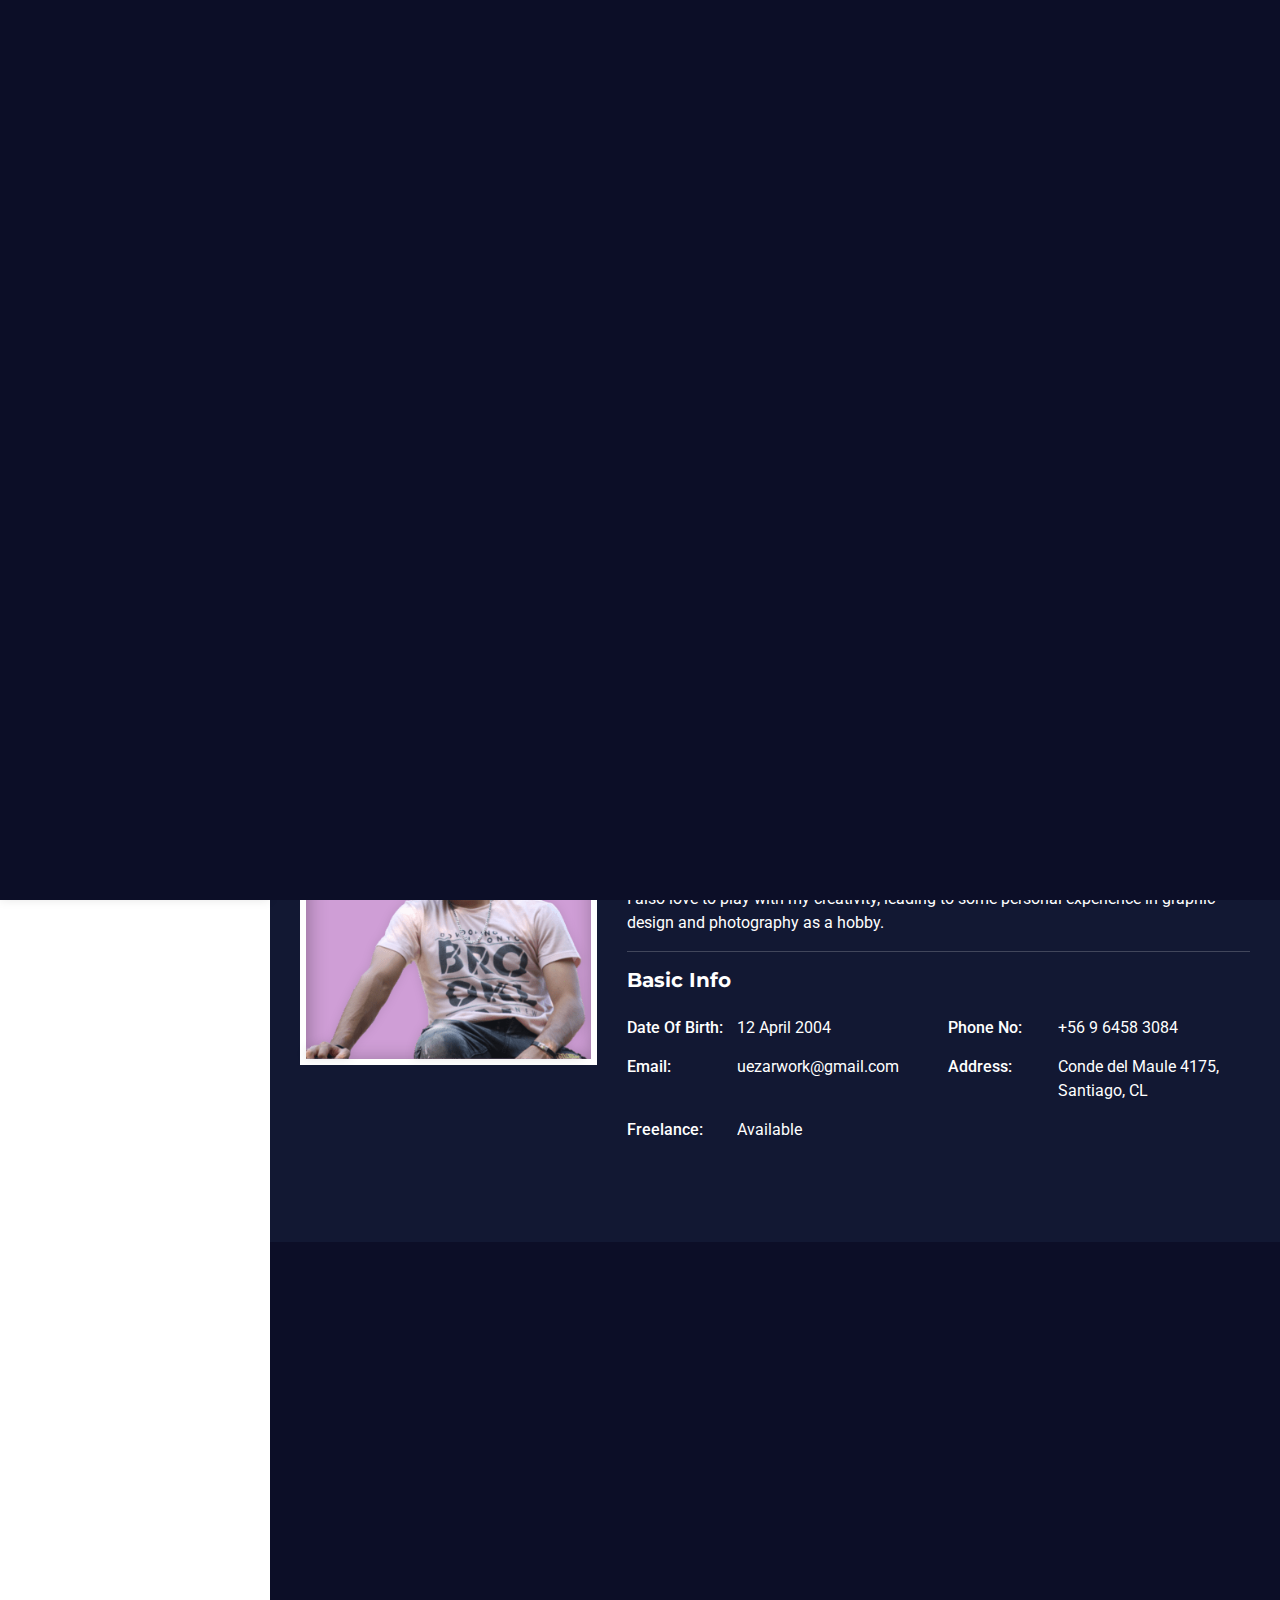
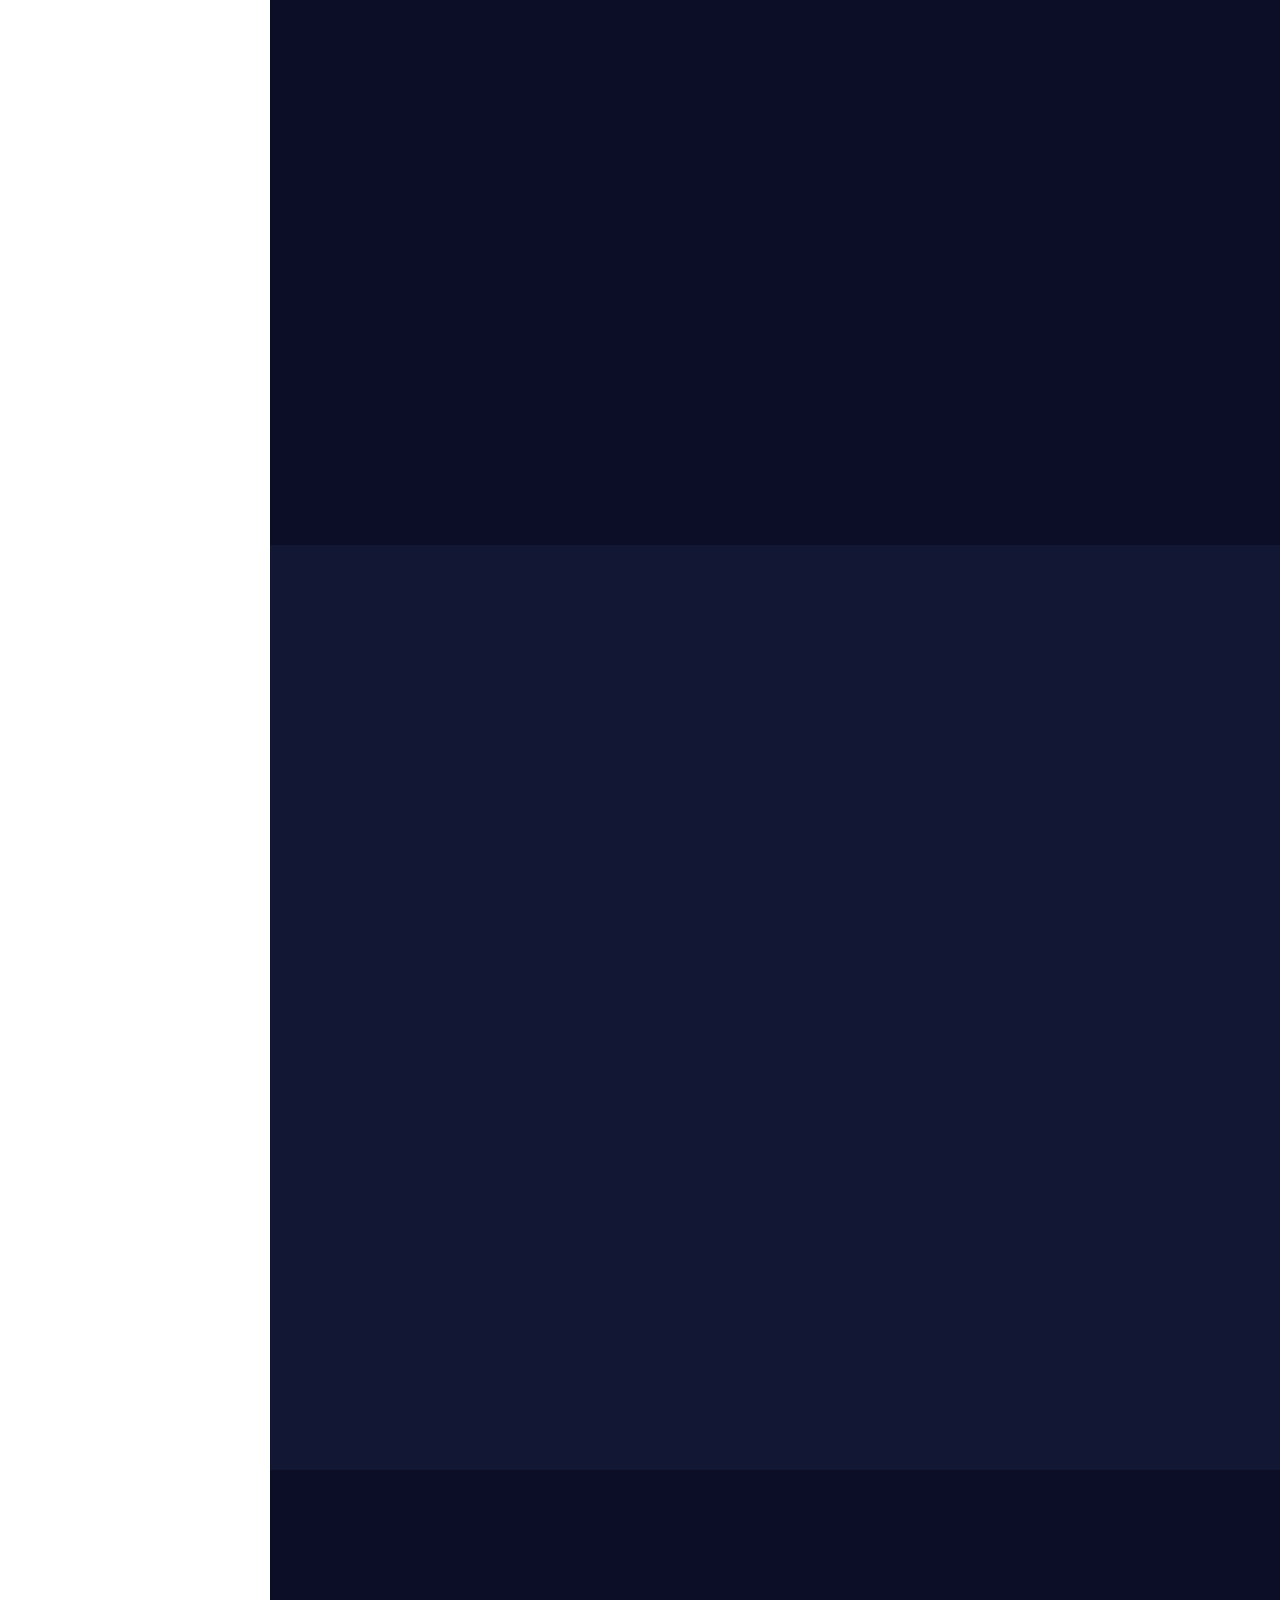
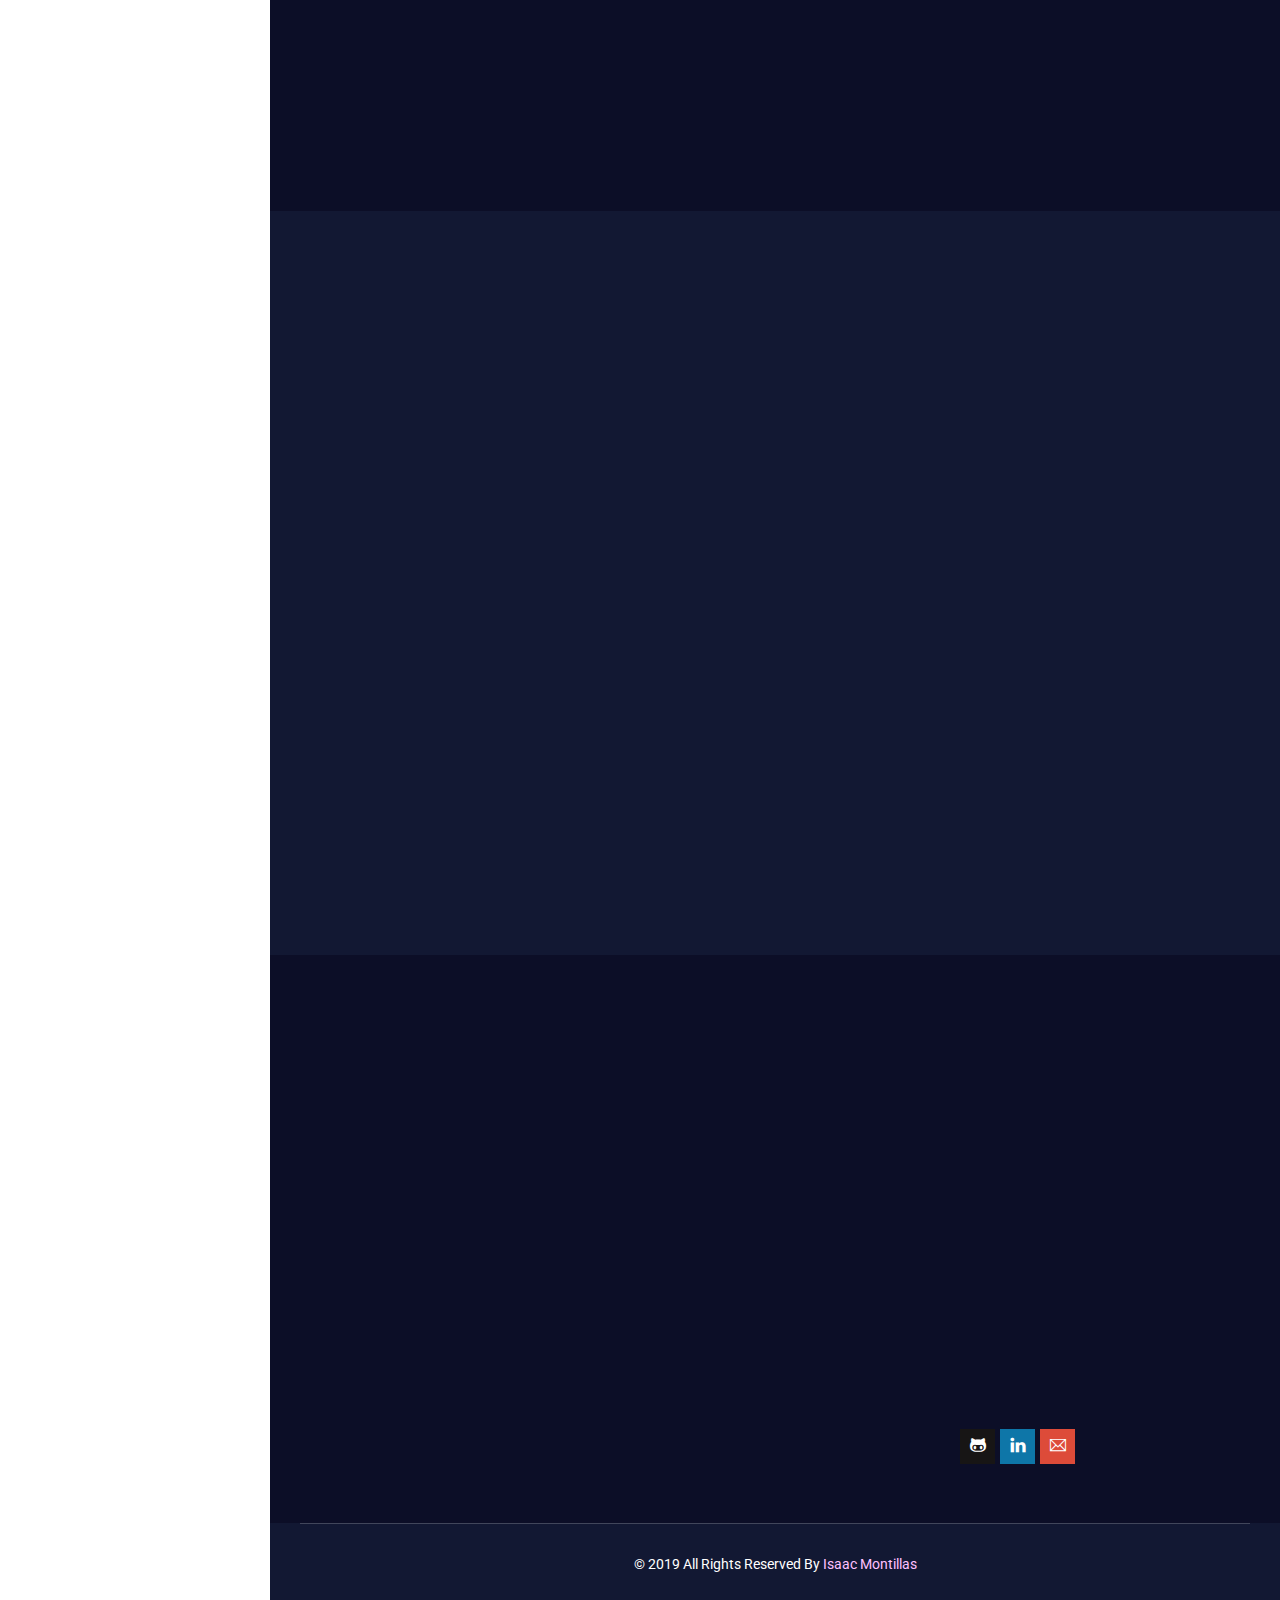
==== index.html @ f6d3037c "first commit" ====
<!DOCTYPE html>
<html lang="en">
  <head>
    <!-- Meta -->
    <meta charset="utf-8" />
    <meta http-equiv="X-UA-Compatible" content="IE=edge" />
    <meta content="Anil z" name="author" />
    <meta name="viewport" content="width=device-width, initial-scale=1" />
    <meta name="description"
      content="Creating a professional, modern and sophisticated online resume website is easy with Martyn CV / Resume" />
    <meta name="keywords"
      content="CV, resume, card, vcard, online cv, online resume, professional resume, portfolio, one page, bootstrap responsive, creative html template, creative design, parallax, personal" />

    <!-- SITE TITLE -->
    <title>Isaac Montillas</title>
    <!-- Favicon Icon -->
    <link rel="shortcut icon" type="image/x-icon" href="assets/images/favicon.png" />
    <!-- Animation CSS -->
    <link rel="stylesheet" href="assets/css/animate.css" />
    <!-- Latest Bootstrap min CSS -->
    <link rel="stylesheet" href="assets/bootstrap/css/bootstrap.min.css" />
    <!-- Google Font -->
    <link
      href="https://fonts.googleapis.com/css?family=Montserrat:100,100i,200,200i,300,300i,400,400i,500,500i,600,600i,700,700i,800,800i,900,900i"
      rel="stylesheet" />
    <link href="https://fonts.googleapis.com/css?family=Roboto:100,100i,300,300i,400,400i,500,500i,700,700i,900,900i"
      rel="stylesheet" />
    <!-- Icon Font CSS -->
    <link rel="stylesheet" href="assets/css/ionicons.min.css" />
    <link rel="stylesheet" href="assets/css/themify-icons.css" />
    <!-- FontAwesome CSS -->
    <link rel="stylesheet" href="assets/css/all.min.css" />
    <!-- Flaticon Font CSS -->
    <link rel="stylesheet" href="assets/css/flaticon.css" />
    <!--- owl carousel CSS-->
    <link rel="stylesheet" href="assets/owlcarousel/css/owl.carousel.min.css" />
    <link rel="stylesheet" href="assets/owlcarousel/css/owl.theme.css" />
    <link rel="stylesheet" href="assets/owlcarousel/css/owl.theme.default.min.css" />
    <!-- Magnific Popup CSS -->
    <link rel="stylesheet" href="assets/css/magnific-popup.css" />
    <!-- Scrollbar Css -->
    <link rel="stylesheet" href="assets/css/jquery.mCustomScrollbar.min.css" />
    <!-- Style CSS -->
    <link rel="stylesheet" href="assets/css/style.css" />
    <link rel="stylesheet" href="assets/css/responsive.css" />
  </head>

  <body data-spy="scroll" data-target=".navbar-nav" data-offset="110">
    <!-- LOADER -->
    <div class="preloader">
      <div class="loader">
        <div class="loader-inner ball-scale">
          <div></div>
          <div></div>
          <div></div>
        </div>
      </div>
    </div>
    <!-- END LOADER -->

    <!-- START HEADER -->
    <header class="header_wrap fixed-top light_skin hover_menu_style3 sidebar_menu side_menu_mobile transparent-header">
      <div class="container">
        <nav class="navbar navbar-expand-lg">
          <a class="navbar-brand page-scroll" href="#home_section">
            <img class="logo_light" src="assets/images/navlogo.png" alt="logo" />

          </a>
          <button class="navbar-toggler" type="button" data-toggle="collapse" data-target="#navbarSupportedContent"
            aria-controls="navbarSupportedContent" aria-expanded="false" aria-label="Toggle navigation">
            <span class="ion-android-menu"></span>
          </button>
          <div class="collapse navbar-collapse justify-content-end" id="navbarSupportedContent">
            <a class="navbar-brand page-scroll" href="#home_section">
              <img class="logo_light" src="assets/images/navlogo.png" alt="logo" />
            </a>
            <ul class="navbar-nav">
              <li>
                <a class="nav-link active page-scroll" href="#home_section">Home</a>
              </li>
              <li>
                <a class="nav-link page-scroll" href="#about">About</a>
              </li>
              <li>
                <a class="nav-link page-scroll" href="#services">Services</a>
              </li>
              <li>
                <a class="nav-link page-scroll" href="#portfolio">Portfolio</a>
              </li>
              <li>
                <a class="nav-link page-scroll" href="#experience">Experience</a>
              </li>
              <li>
                <a class="nav-link page-scroll" href="#contact">contact</a>
              </li>
              <!--
              <li class="dropdown">
                <a class="dropdown-toggle nav-link" href="#" data-toggle="dropdown">Projects</a>
                <div class="dropdown-menu dropdown-reverse">
                  <ul>
                    <li><a class="dropdown-item nav-link nav_item" href="portfolio-detail.html">portfolio</a></li>
                    <li><a class="dropdown-item nav-link nav_item" href="portfolio-detail">portfolio</a></li>
                    <li><a class="dropdown-item nav-link nav_item" href="portfolio-detail.html">portfolio</a></li>
                    <li><a class="dropdown-item nav-link nav_item" href="portfolio-detail.html">portfolio</a></li>
                  </ul>
                </div>
              </li>
              -->
            </ul>
            <div class="bottom_content">
              <ul class="contact_info contact_info_light list_none">
                <li>
                  <span class="ti-mobile"></span>
                  <p>+56 9 6458 3084</p>
                </li>
                <li>
                  <span class="ti-email"></span>
                  <a href="mailto:info@sitename.com">uezarwork@gmail.com</a>
                </li>
                <li>
                  <span class="ti-location-pin"></span>
                  <address>Conde del Maule 4175, Santiago, CL</address>
                </li>
              </ul>
              <ul class="list_none social_icons">
                <li><a href="#" class="sc_github"><i class="ti-github"></i></a></li>
                <li><a href="#" class="sc_linkedin"><i class="ti-linkedin"></i></a></li>
                <li><a href="#" class="sc_google"><i class="ti-email"></i></a></li>
              </ul>
            </div>
          </div>
        </nav>
      </div>
    </header>
    <!-- START HEADER -->

    <div class="page-content">
      <!-- START SECTION BANNER -->
      <section id="home_section" class="banner_section banner_shape bg_black3">
        <div class="banner_slide_content pb-0">
          <div class="container"><!-- STRART CONTAINER -->
            <div class="row justify-content-between align-items-center">
              <div class="col-xl-6 col-md-7">
                <div class="banner_content text_white banner_center_content">
                  <h2 class="animation" data-animation="fadeInUp" data-animation-delay="0.02s">Hello, I'm Isaac
                    Montillas</h2>
                  <div id="typed-strings" class="d-none"> <b>Web Developer</b><b>Designer</b><b>Photographer</b> </div>
                  <h4 class="animation" data-animation="fadeInUp" data-animation-delay="0.03s">I'm a Young <span
                      id="typed-text" class="text_default"></span></h4>
                  <p class="animation" data-animation="fadeInUp" data-animation-delay="0.04s">Currently paving my way
                    into the world of web development, I am also passionate about photography
                    and design.</p>
                  <a href="#" class="btn btn-default rounded-0 btn-aylen animation" data-animation="fadeInUp"
                    data-animation-delay="0.05s">Download CV</a>
                </div>
              </div>
              <div class="col-xl-5 col-md-5">
                <div class="banner_img animation" data-animation="fadeInUp" data-animation-delay="0.02s">
                  <img class="cutout" src="assets/images/Portrait.png" alt="my_image" />
                </div>
              </div>
            </div>
          </div><!-- END CONTAINER-->
        </div>
        <div class="social_banner social_vertical">
          <ul class="list_none social_icons text-center">
            <li><a href="#" class="sc_github"><i class="ti-github"></i></a></li>
            <li><a href="#" class="sc_linkedin"><i class="ti-linkedin"></i></a></li>
            <li><a href="#" class="sc_google"><i class="ti-email"></i></a></li>
          </ul>
        </div>
      </section>
      <!-- END SECTION BANNER -->

      <!-- START SECTION ABOUT US -->
      <section id="about" class="bg_black4">
        <div class="container">
          <div class="row">
            <div class="col-md-4">
              <div class="about_img animation" data-animation="fadeInUp" data-animation-delay="0.02s">
                <img class="cutout" src="assets/images/about.png" alt="about_img" />
              </div>
            </div>
            <div class="col-md-8">
              <div class="about_info text_white animation" data-animation="fadeInUp" data-animation-delay="0.02s">
                <div class="heading_s1 heading_light mb-3">
                  <h2>About Me</h2>
                </div>
                <p>Young, innovative, forward-thinking, dedicated and self-taught. I have worked in web design and
                  mobile development.</p>
                <p>I also love to play with my creativity, leading to some personal experience in graphic design and
                  photography as a hobby.</p>
                <hr />
                <div class="heading_s1 heading_light mb-4">
                  <h5>Basic Info</h5>
                </div>
                <ul class="profile_info list_none">
                  <li>
                    <span class="title">Date of birth:</span>
                    <p>12 April 2004</p>
                  </li>
                  <li>
                    <span class="title">Phone No:</span>
                    <p>+56 9 6458 3084</p>
                  </li>
                  <li>
                    <span class="title">Email:</span>
                    <a href="mailto:info@sitename.com">uezarwork@gmail.com</a>
                  </li>
                  <li>
                    <span class="title">Address:</span>
                    <p> Conde del Maule 4175, Santiago, CL </p>
                  </li>
                  <li>
                    <span class="title">Freelance:</span>
                    <p>Available</p>
                  </li>
                </ul>
              </div>
            </div>
          </div>
        </div>
      </section>
      <!-- END SECTION ABOUT US -->

      <!-- START SECTION SERVICES -->
      <section id="services" class="bg_black2">
        <div class="container">
          <div class="row justify-content-center">
            <div class="col-xl-6 col-lg-7 col-md-9 text-center">
              <div class="heading_s1 heading_light animation text-center" data-animation="fadeInUp"
                data-animation-delay="0.02s">
                <h2>Awesome Services</h2>
              </div>
              <p class="animation text-white" data-animation="fadeInUp" data-animation-delay="0.03s">Let me summarize
                what I can do for you in a playful and exciting way.</p>
            </div>
          </div>
          <div class="row animation" data-animation="fadeInUp" data-animation-delay="0.04s">
            <div class="col-lg-4 col-sm-6 text-center">
              <div class="icon_box icon_box_style_1 box_dark">
                <div class="box_icon mb-3">
                  <i class="ti-image"></i>
                </div>
                <div class="icon_box_content text_white">
                  <h5>Graphic Design</h5>
                  <p>I craft visual stories.. logos, posters. My palette? Typography, color theory, and layout.</p>
                </div>
              </div>
            </div>
            <div class="col-lg-4 col-sm-6 text-center">
              <div class="icon_box icon_box_style_1 box_dark">
                <div class="box_icon mb-3">
                  <i class="ti-layout-accordion-list"></i>
                </div>
                <div class="icon_box_content text_white">
                  <h5>UI/UX</h5>
                  <p>I design digital symphonies.. buttons, menus, icons. Each click? Intuitive notes in the user’s
                    melody.</p>
                </div>
              </div>
            </div>
            <div class="col-lg-4 col-sm-6 text-center">
              <div class="icon_box icon_box_style_1 box_dark">
                <div class="box_icon mb-3">
                  <i class="ti-crown"></i>
                </div>
                <div class="icon_box_content text_white">
                  <h5>Branding</h5>
                  <p>I blend strategy and aesthetics. Logos, brand colors.. the alchemy of recognition and trust.</p>
                </div>
              </div>
            </div>
            <div class="col-lg-4 col-sm-6 text-center">
              <div class="icon_box icon_box_style_1 box_dark">
                <div class="box_icon mb-3">
                  <i class="ti-html5"></i>
                </div>
                <div class="icon_box_content text_white">
                  <h5>Web Development</h5>
                  <p>HTML, CSS, JavaScript.. My languages. Responsiveness, experiences, easy customization? My code
                    dances.</p>
                </div>
              </div>
            </div>
            <div class="col-lg-4 col-sm-6 text-center">
              <div class="icon_box icon_box_style_1 box_dark">
                <div class="box_icon mb-3">
                  <i class="ti-mobile"></i>
                </div>
                <div class="icon_box_content text_white">
                  <h5>Mobile Application</h5>
                  <p>
                    iOS and Android skies. Pixels and logic. Form meets function.. a shooting star of satisfaction.</p>
                </div>
              </div>
            </div>
            <div class="col-lg-4 col-sm-6 text-center">
              <div class="icon_box icon_box_style_1 box_dark">
                <div class="box_icon mb-3">
                  <i class="ti-camera"></i>
                </div>
                <div class="icon_box_content text_white">
                  <h5>Photography</h5>
                  <p>Through my lens, magic freezes. Portraits, landscapes.. a palette of memories.</p>
                </div>
              </div>
            </div>
          </div>
        </div>
      </section>
      <!-- END SECTION SERVICES -->

      <!-- START SECTION PORTFOLIO -->
      <section id="portfolio" class="pb_70 bg_black4">
        <div class="container">
          <div class="row justify-content-center">
            <div class="col-xl-6 col-lg-7 col-md-9 text-center">
              <div class="heading_s1 heading_light animation" data-animation="fadeInUp" data-animation-delay="0.02s">
                <h2>My Portfolio</h2>
              </div>
              <p class="animation text-white" data-animation="fadeInUp" data-animation-delay="0.03s">As a passionate
                creator, I thrive at the intersection of pixels and emotions. My portfolio is a canvas
                where web design, photography, and digital art converge. Show yourself into a little bit of my work.</p>
            </div>
          </div>
          <div class="row">
            <div class="col-12">
              <div class="cleafix small_divider"></div>
            </div>
          </div>
          <div class="row mb-4 mb-md-5">
            <div class="col-md-12 text-center">
              <ul class="list_none grid_filter filter_tab2 filter_white animation" data-animation="fadeInUp"
                data-animation-delay="0.04s">
                <li><a href="#" class="current" data-filter="*">all</a></li>
                <li><a href="#" data-filter=".web-design">Web Design</a></li>
                <li><a href="#" data-filter=".mobile-development">Mobile Development</a></li>
                <li><a href="#" data-filter=".photography">Photography</a></li>
              </ul>
            </div>
          </div>
          <div class="row">
            <div class="col-md-12">
              <ul class="grid_container gutter_medium work_col3 portfolio_gallery portfolio_style2 animation"
                data-animation="fadeInUp" data-animation-delay="0.04s">
                <li class="grid-sizer"></li>
                <!-- START PORTFOLIO ITEM -->
                <li class="grid_item web-design">
                  <div class="portfolio_item" data-tilt>
                    <a href="#" class="image_link">
                      <img src="assets/images/portfolio_item_small1.jpg" alt="image" />
                    </a>
                    <div class="portfolio_content">
                      <div class="link_container">
                        <a href="assets/images/portfolio_item1.jpg" class="image_popup"><i class="ion-image"></i></a>
                        <a href="portfolio-detail-sidemenu-dark.html"><i class="ion-plus"></i></a>
                      </div>
                      <h5><a href="portfolio-detail-sidemenu-dark.html">Landing Page</a></h5>
                      <p>Web Design</p>
                    </div>
                  </div>
                </li>
                <!-- END PORTFOLIO ITEM -->
                <!-- START PORTFOLIO ITEM -->
                <li class="grid_item photography">
                  <div class="portfolio_item" data-tilt>
                    <div class="carousel_slider owl-carousel owl-theme dots_white" data-autoplay="true" data-loop="true"
                      data-animate-in="fadeIn" data-animate-out="fadeOut" data-autoplay-timeout="3000" data-items="1">
                      <a href="#" class="image_link">
                        <img src="assets/images/cloud_small1.jpg" alt="image" />
                      </a>
                      <a href="#" class="image_link">
                        <img src="assets/images/cloud_small2.jpg" alt="image" />
                      </a>
                      <a href="#" class="image_link">
                        <img src="assets/images/cloud_small3.jpg" alt="image" />
                      </a>
                    </div>
                    <div class="portfolio_content">
                      <div class="link_container">
                        <a href="assets/images/cloud1.jpg" class="image_popup d-none"></a>
                        <a href="assets/images/cloud2.jpg" class="image_popup d-none"></a>
                        <a href="assets/images/cloud3.jpg" class="image_popup"><i class="ion-images"></i></a>
                        <a href="portfolio-detail-sidemenu-dark.html"><i class="ion-plus"></i></a>
                      </div>
                      <h5><a href="portfolio-detail-sidemenu-dark.html">Cloudy Skyes</a></h5>
                      <p>Photography</p>
                    </div>
                  </div>
                </li>
                <!-- END PORTFOLIO ITEM -->
                <!-- START PORTFOLIO ITEM -->
                <li class="grid_item brands web-design">
                  <div class="portfolio_item" data-tilt>
                    <div class="carousel_slider owl-carousel owl-theme dots_white" data-autoplay="true"
                      data-loop="false" data-animate-in="fadeIn" data-animate-out="fadeOut" data-autoplay-timeout="3000"
                      data-items="1">
                      <a href="#" class="image_link">
                        <img src="assets/images/portfolio_item_small4.jpg" alt="image" />
                      </a>
                      <a href="#" class="image_link">
                        <img src="assets/images/portfolio_item_small3.jpg" alt="image" />
                      </a>
                    </div>
                    <div class="portfolio_content">
                      <div class="link_container">
                        <a href="assets/images/portfolio_item4.jpg" class="image_popup d-none"></a>
                        <a href="assets/images/portfolio_item3.jpg" class="image_popup"><i class="ion-images"></i></a>
                        <a href="portfolio-detail-sidemenu-dark.html"><i class="ion-plus"></i></a>
                      </div>
                      <h5><a href="portfolio-detail-sidemenu-dark.html">Super Clean Landing Page</a></h5>
                      <p>UI/UX, Web Design, Branding</p>
                    </div>
                  </div>
                </li>
                <!-- END PORTFOLIO ITEM -->
                <!-- START PORTFOLIO ITEM -->
                <li class="grid_item photography">
                  <div class="portfolio_item" data-tilt>
                    <div class="carousel_slider owl-carousel owl-theme dots_white" data-autoplay="true" data-loop="true"
                      data-animate-in="fadeIn" data-animate-out="fadeOut" data-autoplay-timeout="3000" data-items="1">
                      <a href="#" class="image_link">
                        <img src="assets/images/urban_small1.jpg" alt="image" />
                      </a>
                      <a href="#" class="image_link">
                        <img src="assets/images/urban_small2.jpg" alt="image" />
                      </a>
                      <a href="#" class="image_link">
                        <img src="assets/images/urban_small3.jpg" alt="image" />
                      </a>
                    </div>
                    <div class="portfolio_content">
                      <div class="link_container">
                        <a href="assets/images/urban1.jpg" class="image_popup d-none"></a>
                        <a href="assets/images/urban2.jpg" class="image_popup d-none"></a>
                        <a href="assets/images/urban3.jpg" class="image_popup"><i class="ion-images"></i></a>
                        <a href="portfolio-detail-sidemenu-dark.html"><i class="ion-plus"></i></a>
                      </div>
                      <h5><a href="portfolio-detail-sidemenu-dark.html">Urban Takes</a></h5>
                      <p>Photography</p>
                    </div>
                  </div>
                </li>
                <!-- END PORTFOLIO ITEM -->
                <!-- START PORTFOLIO ITEM -->
                <li class="grid_item mobile-development">
                  <div class="portfolio_item" data-tilt>
                    <a href="#" class="image_link">
                      <img src="assets/images/nucleos_small1.jpg" alt="image" />
                    </a>
                    <div class="portfolio_content">
                      <div class="link_container">
                        <a href="assets/images/nucleos1.png" class="image_popup"><i class="ion-image"></i></a>
                        <a href="portfolio-detail-sidemenu-dark.html"><i class="ion-plus"></i></a>
                      </div>
                      <h5><a href="portfolio-detail-sidemenu-dark.html">Nucleos Spa.</a></h5>
                      <p>Android/iOs, Mobile Development</p>
                    </div>
                  </div>
                </li>
                <!-- END PORTFOLIO ITEM -->
                <!-- START PORTFOLIO ITEM -->
                <li class="grid_item photography">
                  <div class="portfolio_item" data-tilt>
                    <div class="carousel_slider owl-carousel owl-theme dots_white" data-autoplay="true" data-loop="true"
                      data-animate-in="fadeIn" data-animate-out="fadeOut" data-autoplay-timeout="3000" data-items="1">
                      <a href="#" class="image_link">
                        <img src="assets/images/countryside_small1.jpg" alt="image" />
                      </a>
                      <a href="#" class="image_link">
                        <img src="assets/images/countryside_small2.jpg" alt="image" />
                      </a>
                      <a href="#" class="image_link">
                        <img src="assets/images/countryside_small3.jpg" alt="image" />
                      </a>
                      <a href="#" class="image_link">
                        <img src="assets/images/countryside_small4.jpg" alt="image" />
                      </a>
                    </div>
                    <div class="portfolio_content">
                      <div class="link_container">
                        <a href="assets/images/countryside1.jpg" class="image_popup d-none"></a>
                        <a href="assets/images/countryside2.jpg" class="image_popup d-none"></a>
                        <a href="assets/images/countryside3.jpg" class="image_popup d-none"></a>
                        <a href="assets/images/countryside4.jpg" class="image_popup"><i class="ion-images"></i></a>
                        <a href="portfolio-detail-sidemenu-dark.html"><i class="ion-plus"></i></a>
                      </div>
                      <h5><a href="portfolio-detail-sidemenu-dark.html">Countryside Fun</a></h5>
                      <p>Photography</p>
                    </div>
                  </div>
                </li>
                <!-- END PORTFOLIO ITEM -->
              </ul>
            </div>
          </div>
        </div>
      </section>
      <!-- END SECTION PORTFOLIO -->

      <!-- START SECTION COUNTER -->
      <section class="counter_wrap bg_black2">
        <div class="container">
          <div class="row">
            <div class="col-lg-3 col-md-3 col-6">
              <div class="box_counter text-center animation" data-animation="fadeInUp" data-animation-delay="0.02s">
                <i class="ion-earth"></i>
                <h3 class="counter_text">LVL. <span class="counter">89</span></h3>
                <p>Spanish & English</p>
              </div>
            </div>
            <div class="col-lg-3 col-md-3 col-6">
              <div class="box_counter text-center animation" data-animation="fadeInUp" data-animation-delay="0.03s">
                <i class="ion-person-stalker"></i>
                <h3 class="counter_text">LVL. <span class="counter">38</span></h3>
                <p>Comunication</p>
              </div>
            </div>
            <div class="col-lg-3 col-md-3 col-6">
              <div class="box_counter text-center animation" data-animation="fadeInUp" data-animation-delay="0.04s">
                <i class="ion-code"></i>
                <h3 class="counter_text">LVL. <span class="counter">69</span></h3>
                <p>Coding</p>
              </div>
            </div>
            <div class="col-lg-3 col-md-3 col-6">
              <div class="box_counter text-center animation" data-animation="fadeInUp" data-animation-delay="0.05s">
                <i class="ion-fireball"></i>
                <h3 class="counter_text">LVL. <span class="counter">99</span>+</h3>
                <p>Passion & Creativity</p>
              </div>
            </div>
          </div>
        </div>
      </section>
      <!-- END SECTION COUNTER -->

      <!-- START WORK EXPERIENCES -->
      <section id="experience" class="bg_black4">
        <div class="container">
          <div class="row justify-content-center">
            <div class="col-xl-6 col-lg-7 col-md-9 text-center">
              <div class="heading_s1 heading_light animation" data-animation="fadeInUp" data-animation-delay="0.02s">
                <h2>Work Experiences</h2>
              </div>
              <p class="animation text-white" data-animation="fadeInUp" data-animation-delay="0.03s">Let me give you a
                little tour through my work experiences. There's a little bit of everything.</p>
            </div>
          </div>
          <div class="row animation" data-animation="fadeInUp" data-animation-delay="0.2s">
            <div class="col-lg-4 col-sm-6">
              <div class="icon_box icon_box_style_2 box_dark">
                <div class="icon_box_content text_white">
                  <h4>Technical salesman</h4>
                  <p><span class="text_default">August 2021 – December 2021</span><br />Inversiones M & M.</p>
                  <hr />
                  <p>Sales and repair of mobile equipment, accessories and technical support. Responsible for customer
                    service, product evaluation, software and hardware repair, referral and cash register management.
                  </p>
                </div>
              </div>
            </div>
            <div class="col-lg-4 col-sm-6">
              <div class="icon_box icon_box_style_2 box_dark">
                <div class="icon_box_content text_white">
                  <h4>Flutter Development</h4>
                  <p><span class="text_default">January 2022 – March 2022</span><br />Nucleos Spa.</p>
                  <hr />
                  <p>Developer of the app Nucleos Spa. based on Android/iOS, using Dart, with the functionality to
                    advertise the company and make contact with them.</p>
                </div>
              </div>
            </div>
            <div class="col-lg-4 col-sm-6">
              <div class="icon_box icon_box_style_2 box_dark">
                <div class="icon_box_content text_white">
                  <h4>Graphic Designer</h4>
                  <p><span class="text_default">January 2023 – December 2023</span><br>Freelance.</p>
                  <hr />
                  <p>Worked on my own here contacting clients, and making their designs come true, all while managing my
                    business. Whether it’s illustrating, logo design, or remotework, I’ve got it covered!</p>
                </div>
              </div>
            </div>
          </div>
        </div>
      </section>
      <!-- END WORK EXPERIENCES -->

      <!-- START SECTION CONTACT -->
      <section id="contact" class="bg_black2">
        <div class="container">
          <div class="row justify-content-between align-items-center">
            <div class="col-xl-5 col-md-5">
              <div class="banner_img animation" data-animation="fadeInUp" data-animation-delay="0.02s">
                <img class="cutout" src="assets/images/Portrait.png" alt="my_image" />
              </div>
            </div>
            <div class="col-md-6">
              <div class="field_form form_style3 animation" data-animation="fadeInUp" data-animation-delay="0.02s">
                <form method="post" name="enq">
                  <div class="row">
                    <div class="form-group col-12">
                      <input required="required" placeholder="Enter Name *" id="first-name" class="form-control"
                        name="name" type="text" />
                    </div>
                    <div class="form-group col-12">
                      <input required="required" placeholder="Enter Email *" id="email" class="form-control"
                        name="email" type="email" />
                    </div>
                    <div class="form-group col-12">
                      <input placeholder="Enter Subject" id="subject" class="form-control" name="subject" type="text" />
                    </div>
                    <div class="form-group col-lg-12">
                      <textarea required="required" placeholder="Message *" id="description" class="form-control"
                        name="message" rows="5"></textarea>
                    </div>
                    <div class="col-lg-12 text-center">
                      <button type="submit" title="Submit Your Message!" class="btn btn-default rounded-0 btn-aylen"
                        id="submitButton" name="submit" value="Submit">Submit</button>
                    </div>
                    <div class="col-lg-12 text-center">
                      <div id="alert-msg" class="alert-msg text-center"></div>
                    </div>
                  </div>
                </form>
              </div>
              <br>
              <div class="col-12 text-center">
                <ul class="list_none social_icons">
                  <li><a href="#" class="sc_github"><i class="ti-github"></i></a></li>
                  <li><a href="#" class="sc_linkedin"><i class="ti-linkedin"></i></a></li>
                  <li><a href="#" class="sc_google"><i class="ti-email"></i></a></li>
                </ul>
              </div>
            </div>
          </div>
        </div>
      </section>
      <!-- END SECTION CONTACT -->

      <!-- START FOOTER SECTION -->
      <footer class="footer_dark bg_black4">
        <div class="container">
          <div class="row">
            <div class="col-12">
              <div class="bottom_footer border_top_tran">
                <div class="row">
                  <div class="col-12">
                    <p class="copyright m-0 text-center">© 2019 All Rights Reserved By <a href="#"
                        class="text_default">Isaac Montillas</a></p>
                  </div>
                </div>
              </div>
            </div>
          </div>
        </div>
      </footer>
      <!-- END FOOTER SECTION -->
    </div>

    <a href="#" class="scrollup" style="display: none"><i class="ion-ios-arrow-up"></i></a>

    <!-- Latest jQuery -->
    <script src="assets/js/jquery-1.12.4.min.js"></script>
    <!-- jquery-ui -->
    <script src="assets/js/jquery-ui.js"></script>
    <!-- popper min js -->
    <script src="assets/js/popper.min.js"></script>
    <!-- Latest compiled and minified Bootstrap -->
    <script src="assets/bootstrap/js/bootstrap.min.js"></script>
    <!-- owl-carousel min js  -->
    <script src="assets/owlcarousel/js/owl.carousel.min.js"></script>
    <!-- magnific-popup min js  -->
    <script src="assets/js/magnific-popup.min.js"></script>
    <!-- waypoints min js  -->
    <script src="assets/js/waypoints.min.js"></script>
    <!-- parallax js  -->
    <script src="assets/js/parallax.js"></script>
    <!-- countdown js  -->
    <script src="assets/js/jquery.countdown.min.js"></script>
    <!-- jquery.counterup.min js -->
    <script src="assets/js/jquery.counterup.min.js"></script>
    <!-- imagesloaded js -->
    <script src="assets/js/imagesloaded.pkgd.min.js"></script>
    <!-- isotope min js -->
    <script src="assets/js/isotope.min.js"></script>
    <!-- vanilla-tilt.babel.min js -->
    <script src="assets/js/vanilla-tilt.babel.min.js"></script>
    <!-- typed.min js -->
    <script src="assets/js/typed.min.js"></script>
    <!-- typed text js -->
    <script src="assets/js/typed-text.js"></script>
    <!-- mCustomScrollbar.concat.min js -->
    <script src="assets/js/jquery.mCustomScrollbar.concat.min.js"></script>
    <!-- scripts js -->
    <script src="assets/js/scripts.js"></script>
  </body>
</html>
---- assets/css/themify-icons.css ----
@font-face {
	font-family: 'themify';
	src:url('../fonts/themify.eot?-fvbane');
	src:url('../fonts/themify.eot?#iefix-fvbane') format('embedded-opentype'),
		url('../fonts/themify.woff?-fvbane') format('woff'),
		url('../fonts/themify.ttf?-fvbane') format('truetype'),
		url('../fonts/themify.svg?-fvbane#themify') format('svg');
	font-weight: normal;
	font-style: normal;
}

[class^="ti-"], [class*=" ti-"] {
	font-family: 'themify';
	speak: none;
	font-style: normal;
	font-weight: normal;
	font-variant: normal;
	text-transform: none;
	line-height: 1;

	/* Better Font Rendering =========== */
	-webkit-font-smoothing: antialiased;
	-moz-osx-font-smoothing: grayscale;
}

.ti-wand:before {
	content: "\e600";
}
.ti-volume:before {
	content: "\e601";
}
.ti-user:before {
	content: "\e602";
}
.ti-unlock:before {
	content: "\e603";
}
.ti-unlink:before {
	content: "\e604";
}
.ti-trash:before {
	content: "\e605";
}
.ti-thought:before {
	content: "\e606";
}
.ti-target:before {
	content: "\e607";
}
.ti-tag:before {
	content: "\e608";
}
.ti-tablet:before {
	content: "\e609";
}
.ti-star:before {
	content: "\e60a";
}
.ti-spray:before {
	content: "\e60b";
}
.ti-signal:before {
	content: "\e60c";
}
.ti-shopping-cart:before {
	content: "\e60d";
}
.ti-shopping-cart-full:before {
	content: "\e60e";
}
.ti-settings:before {
	content: "\e60f";
}
.ti-search:before {
	content: "\e610";
}
.ti-zoom-in:before {
	content: "\e611";
}
.ti-zoom-out:before {
	content: "\e612";
}
.ti-cut:before {
	content: "\e613";
}
.ti-ruler:before {
	content: "\e614";
}
.ti-ruler-pencil:before {
	content: "\e615";
}
.ti-ruler-alt:before {
	content: "\e616";
}
.ti-bookmark:before {
	content: "\e617";
}
.ti-bookmark-alt:before {
	content: "\e618";
}
.ti-reload:before {
	content: "\e619";
}
.ti-plus:before {
	content: "\e61a";
}
.ti-pin:before {
	content: "\e61b";
}
.ti-pencil:before {
	content: "\e61c";
}
.ti-pencil-alt:before {
	content: "\e61d";
}
.ti-paint-roller:before {
	content: "\e61e";
}
.ti-paint-bucket:before {
	content: "\e61f";
}
.ti-na:before {
	content: "\e620";
}
.ti-mobile:before {
	content: "\e621";
}
.ti-minus:before {
	content: "\e622";
}
.ti-medall:before {
	content: "\e623";
}
.ti-medall-alt:before {
	content: "\e624";
}
.ti-marker:before {
	content: "\e625";
}
.ti-marker-alt:before {
	content: "\e626";
}
.ti-arrow-up:before {
	content: "\e627";
}
.ti-arrow-right:before {
	content: "\e628";
}
.ti-arrow-left:before {
	content: "\e629";
}
.ti-arrow-down:before {
	content: "\e62a";
}
.ti-lock:before {
	content: "\e62b";
}
.ti-location-arrow:before {
	content: "\e62c";
}
.ti-link:before {
	content: "\e62d";
}
.ti-layout:before {
	content: "\e62e";
}
.ti-layers:before {
	content: "\e62f";
}
.ti-layers-alt:before {
	content: "\e630";
}
.ti-key:before {
	content: "\e631";
}
.ti-import:before {
	content: "\e632";
}
.ti-image:before {
	content: "\e633";
}
.ti-heart:before {
	content: "\e634";
}
.ti-heart-broken:before {
	content: "\e635";
}
.ti-hand-stop:before {
	content: "\e636";
}
.ti-hand-open:before {
	content: "\e637";
}
.ti-hand-drag:before {
	content: "\e638";
}
.ti-folder:before {
	content: "\e639";
}
.ti-flag:before {
	content: "\e63a";
}
.ti-flag-alt:before {
	content: "\e63b";
}
.ti-flag-alt-2:before {
	content: "\e63c";
}
.ti-eye:before {
	content: "\e63d";
}
.ti-export:before {
	content: "\e63e";
}
.ti-exchange-vertical:before {
	content: "\e63f";
}
.ti-desktop:before {
	content: "\e640";
}
.ti-cup:before {
	content: "\e641";
}
.ti-crown:before {
	content: "\e642";
}
.ti-comments:before {
	content: "\e643";
}
.ti-comment:before {
	content: "\e644";
}
.ti-comment-alt:before {
	content: "\e645";
}
.ti-close:before {
	content: "\e646";
}
.ti-clip:before {
	content: "\e647";
}
.ti-angle-up:before {
	content: "\e648";
}
.ti-angle-right:before {
	content: "\e649";
}
.ti-angle-left:before {
	content: "\e64a";
}
.ti-angle-down:before {
	content: "\e64b";
}
.ti-check:before {
	content: "\e64c";
}
.ti-check-box:before {
	content: "\e64d";
}
.ti-camera:before {
	content: "\e64e";
}
.ti-announcement:before {
	content: "\e64f";
}
.ti-brush:before {
	content: "\e650";
}
.ti-briefcase:before {
	content: "\e651";
}
.ti-bolt:before {
	content: "\e652";
}
.ti-bolt-alt:before {
	content: "\e653";
}
.ti-blackboard:before {
	content: "\e654";
}
.ti-bag:before {
	content: "\e655";
}
.ti-move:before {
	content: "\e656";
}
.ti-arrows-vertical:before {
	content: "\e657";
}
.ti-arrows-horizontal:before {
	content: "\e658";
}
.ti-fullscreen:before {
	content: "\e659";
}
.ti-arrow-top-right:before {
	content: "\e65a";
}
.ti-arrow-top-left:before {
	content: "\e65b";
}
.ti-arrow-circle-up:before {
	content: "\e65c";
}
.ti-arrow-circle-right:before {
	content: "\e65d";
}
.ti-arrow-circle-left:before {
	content: "\e65e";
}
.ti-arrow-circle-down:before {
	content: "\e65f";
}
.ti-angle-double-up:before {
	content: "\e660";
}
.ti-angle-double-right:before {
	content: "\e661";
}
.ti-angle-double-left:before {
	content: "\e662";
}
.ti-angle-double-down:before {
	content: "\e663";
}
.ti-zip:before {
	content: "\e664";
}
.ti-world:before {
	content: "\e665";
}
.ti-wheelchair:before {
	content: "\e666";
}
.ti-view-list:before {
	content: "\e667";
}
.ti-view-list-alt:before {
	content: "\e668";
}
.ti-view-grid:before {
	content: "\e669";
}
.ti-uppercase:before {
	content: "\e66a";
}
.ti-upload:before {
	content: "\e66b";
}
.ti-underline:before {
	content: "\e66c";
}
.ti-truck:before {
	content: "\e66d";
}
.ti-timer:before {
	content: "\e66e";
}
.ti-ticket:before {
	content: "\e66f";
}
.ti-thumb-up:before {
	content: "\e670";
}
.ti-thumb-down:before {
	content: "\e671";
}
.ti-text:before {
	content: "\e672";
}
.ti-stats-up:before {
	content: "\e673";
}
.ti-stats-down:before {
	content: "\e674";
}
.ti-split-v:before {
	content: "\e675";
}
.ti-split-h:before {
	content: "\e676";
}
.ti-smallcap:before {
	content: "\e677";
}
.ti-shine:before {
	content: "\e678";
}
.ti-shift-right:before {
	content: "\e679";
}
.ti-shift-left:before {
	content: "\e67a";
}
.ti-shield:before {
	content: "\e67b";
}
.ti-notepad:before {
	content: "\e67c";
}
.ti-server:before {
	content: "\e67d";
}
.ti-quote-right:before {
	content: "\e67e";
}
.ti-quote-left:before {
	content: "\e67f";
}
.ti-pulse:before {
	content: "\e680";
}
.ti-printer:before {
	content: "\e681";
}
.ti-power-off:before {
	content: "\e682";
}
.ti-plug:before {
	content: "\e683";
}
.ti-pie-chart:before {
	content: "\e684";
}
.ti-paragraph:before {
	content: "\e685";
}
.ti-panel:before {
	content: "\e686";
}
.ti-package:before {
	content: "\e687";
}
.ti-music:before {
	content: "\e688";
}
.ti-music-alt:before {
	content: "\e689";
}
.ti-mouse:before {
	content: "\e68a";
}
.ti-mouse-alt:before {
	content: "\e68b";
}
.ti-money:before {
	content: "\e68c";
}
.ti-microphone:before {
	content: "\e68d";
}
.ti-menu:before {
	content: "\e68e";
}
.ti-menu-alt:before {
	content: "\e68f";
}
.ti-map:before {
	content: "\e690";
}
.ti-map-alt:before {
	content: "\e691";
}
.ti-loop:before {
	content: "\e692";
}
.ti-location-pin:before {
	content: "\e693";
}
.ti-list:before {
	content: "\e694";
}
.ti-light-bulb:before {
	content: "\e695";
}
.ti-Italic:before {
	content: "\e696";
}
.ti-info:before {
	content: "\e697";
}
.ti-infinite:before {
	content: "\e698";
}
.ti-id-badge:before {
	content: "\e699";
}
.ti-hummer:before {
	content: "\e69a";
}
.ti-home:before {
	content: "\e69b";
}
.ti-help:before {
	content: "\e69c";
}
.ti-headphone:before {
	content: "\e69d";
}
.ti-harddrives:before {
	content: "\e69e";
}
.ti-harddrive:before {
	content: "\e69f";
}
.ti-gift:before {
	content: "\e6a0";
}
.ti-game:before {
	content: "\e6a1";
}
.ti-filter:before {
	content: "\e6a2";
}
.ti-files:before {
	content: "\e6a3";
}
.ti-file:before {
	content: "\e6a4";
}
.ti-eraser:before {
	content: "\e6a5";
}
.ti-envelope:before {
	content: "\e6a6";
}
.ti-download:before {
	content: "\e6a7";
}
.ti-direction:before {
	content: "\e6a8";
}
.ti-direction-alt:before {
	content: "\e6a9";
}
.ti-dashboard:before {
	content: "\e6aa";
}
.ti-control-stop:before {
	content: "\e6ab";
}
.ti-control-shuffle:before {
	content: "\e6ac";
}
.ti-control-play:before {
	content: "\e6ad";
}
.ti-control-pause:before {
	content: "\e6ae";
}
.ti-control-forward:before {
	content: "\e6af";
}
.ti-control-backward:before {
	content: "\e6b0";
}
.ti-cloud:before {
	content: "\e6b1";
}
.ti-cloud-up:before {
	content: "\e6b2";
}
.ti-cloud-down:before {
	content: "\e6b3";
}
.ti-clipboard:before {
	content: "\e6b4";
}
.ti-car:before {
	content: "\e6b5";
}
.ti-calendar:before {
	content: "\e6b6";
}
.ti-book:before {
	content: "\e6b7";
}
.ti-bell:before {
	content: "\e6b8";
}
.ti-basketball:before {
	content: "\e6b9";
}
.ti-bar-chart:before {
	content: "\e6ba";
}
.ti-bar-chart-alt:before {
	content: "\e6bb";
}
.ti-back-right:before {
	content: "\e6bc";
}
.ti-back-left:before {
	content: "\e6bd";
}
.ti-arrows-corner:before {
	content: "\e6be";
}
.ti-archive:before {
	content: "\e6bf";
}
.ti-anchor:before {
	content: "\e6c0";
}
.ti-align-right:before {
	content: "\e6c1";
}
.ti-align-left:before {
	content: "\e6c2";
}
.ti-align-justify:before {
	content: "\e6c3";
}
.ti-align-center:before {
	content: "\e6c4";
}
.ti-alert:before {
	content: "\e6c5";
}
.ti-alarm-clock:before {
	content: "\e6c6";
}
.ti-agenda:before {
	content: "\e6c7";
}
.ti-write:before {
	content: "\e6c8";
}
.ti-window:before {
	content: "\e6c9";
}
.ti-widgetized:before {
	content: "\e6ca";
}
.ti-widget:before {
	content: "\e6cb";
}
.ti-widget-alt:before {
	content: "\e6cc";
}
.ti-wallet:before {
	content: "\e6cd";
}
.ti-video-clapper:before {
	content: "\e6ce";
}
.ti-video-camera:before {
	content: "\e6cf";
}
.ti-vector:before {
	content: "\e6d0";
}
.ti-themify-logo:before {
	content: "\e6d1";
}
.ti-themify-favicon:before {
	content: "\e6d2";
}
.ti-themify-favicon-alt:before {
	content: "\e6d3";
}
.ti-support:before {
	content: "\e6d4";
}
.ti-stamp:before {
	content: "\e6d5";
}
.ti-split-v-alt:before {
	content: "\e6d6";
}
.ti-slice:before {
	content: "\e6d7";
}
.ti-shortcode:before {
	content: "\e6d8";
}
.ti-shift-right-alt:before {
	content: "\e6d9";
}
.ti-shift-left-alt:before {
	content: "\e6da";
}
.ti-ruler-alt-2:before {
	content: "\e6db";
}
.ti-receipt:before {
	content: "\e6dc";
}
.ti-pin2:before {
	content: "\e6dd";
}
.ti-pin-alt:before {
	content: "\e6de";
}
.ti-pencil-alt2:before {
	content: "\e6df";
}
.ti-palette:before {
	content: "\e6e0";
}
.ti-more:before {
	content: "\e6e1";
}
.ti-more-alt:before {
	content: "\e6e2";
}
.ti-microphone-alt:before {
	content: "\e6e3";
}
.ti-magnet:before {
	content: "\e6e4";
}
.ti-line-double:before {
	content: "\e6e5";
}
.ti-line-dotted:before {
	content: "\e6e6";
}
.ti-line-dashed:before {
	content: "\e6e7";
}
.ti-layout-width-full:before {
	content: "\e6e8";
}
.ti-layout-width-default:before {
	content: "\e6e9";
}
.ti-layout-width-default-alt:before {
	content: "\e6ea";
}
.ti-layout-tab:before {
	content: "\e6eb";
}
.ti-layout-tab-window:before {
	content: "\e6ec";
}
.ti-layout-tab-v:before {
	content: "\e6ed";
}
.ti-layout-tab-min:before {
	content: "\e6ee";
}
.ti-layout-slider:before {
	content: "\e6ef";
}
.ti-layout-slider-alt:before {
	content: "\e6f0";
}
.ti-layout-sidebar-right:before {
	content: "\e6f1";
}
.ti-layout-sidebar-none:before {
	content: "\e6f2";
}
.ti-layout-sidebar-left:before {
	content: "\e6f3";
}
.ti-layout-placeholder:before {
	content: "\e6f4";
}
.ti-layout-menu:before {
	content: "\e6f5";
}
.ti-layout-menu-v:before {
	content: "\e6f6";
}
.ti-layout-menu-separated:before {
	content: "\e6f7";
}
.ti-layout-menu-full:before {
	content: "\e6f8";
}
.ti-layout-media-right-alt:before {
	content: "\e6f9";
}
.ti-layout-media-right:before {
	content: "\e6fa";
}
.ti-layout-media-overlay:before {
	content: "\e6fb";
}
.ti-layout-media-overlay-alt:before {
	content: "\e6fc";
}
.ti-layout-media-overlay-alt-2:before {
	content: "\e6fd";
}
.ti-layout-media-left-alt:before {
	content: "\e6fe";
}
.ti-layout-media-left:before {
	content: "\e6ff";
}
.ti-layout-media-center-alt:before {
	content: "\e700";
}
.ti-layout-media-center:before {
	content: "\e701";
}
.ti-layout-list-thumb:before {
	content: "\e702";
}
.ti-layout-list-thumb-alt:before {
	content: "\e703";
}
.ti-layout-list-post:before {
	content: "\e704";
}
.ti-layout-list-large-image:before {
	content: "\e705";
}
.ti-layout-line-solid:before {
	content: "\e706";
}
.ti-layout-grid4:before {
	content: "\e707";
}
.ti-layout-grid3:before {
	content: "\e708";
}
.ti-layout-grid2:before {
	content: "\e709";
}
.ti-layout-grid2-thumb:before {
	content: "\e70a";
}
.ti-layout-cta-right:before {
	content: "\e70b";
}
.ti-layout-cta-left:before {
	content: "\e70c";
}
.ti-layout-cta-center:before {
	content: "\e70d";
}
.ti-layout-cta-btn-right:before {
	content: "\e70e";
}
.ti-layout-cta-btn-left:before {
	content: "\e70f";
}
.ti-layout-column4:before {
	content: "\e710";
}
.ti-layout-column3:before {
	content: "\e711";
}
.ti-layout-column2:before {
	content: "\e712";
}
.ti-layout-accordion-separated:before {
	content: "\e713";
}
.ti-layout-accordion-merged:before {
	content: "\e714";
}
.ti-layout-accordion-list:before {
	content: "\e715";
}
.ti-ink-pen:before {
	content: "\e716";
}
.ti-info-alt:before {
	content: "\e717";
}
.ti-help-alt:before {
	content: "\e718";
}
.ti-headphone-alt:before {
	content: "\e719";
}
.ti-hand-point-up:before {
	content: "\e71a";
}
.ti-hand-point-right:before {
	content: "\e71b";
}
.ti-hand-point-left:before {
	content: "\e71c";
}
.ti-hand-point-down:before {
	content: "\e71d";
}
.ti-gallery:before {
	content: "\e71e";
}
.ti-face-smile:before {
	content: "\e71f";
}
.ti-face-sad:before {
	content: "\e720";
}
.ti-credit-card:before {
	content: "\e721";
}
.ti-control-skip-forward:before {
	content: "\e722";
}
.ti-control-skip-backward:before {
	content: "\e723";
}
.ti-control-record:before {
	content: "\e724";
}
.ti-control-eject:before {
	content: "\e725";
}
.ti-comments-smiley:before {
	content: "\e726";
}
.ti-brush-alt:before {
	content: "\e727";
}
.ti-youtube:before {
	content: "\e728";
}
.ti-vimeo:before {
	content: "\e729";
}
.ti-twitter:before {
	content: "\e72a";
}
.ti-time:before {
	content: "\e72b";
}
.ti-tumblr:before {
	content: "\e72c";
}
.ti-skype:before {
	content: "\e72d";
}
.ti-share:before {
	content: "\e72e";
}
.ti-share-alt:before {
	content: "\e72f";
}
.ti-rocket:before {
	content: "\e730";
}
.ti-pinterest:before {
	content: "\e731";
}
.ti-new-window:before {
	content: "\e732";
}
.ti-microsoft:before {
	content: "\e733";
}
.ti-list-ol:before {
	content: "\e734";
}
.ti-linkedin:before {
	content: "\e735";
}
.ti-layout-sidebar-2:before {
	content: "\e736";
}
.ti-layout-grid4-alt:before {
	content: "\e737";
}
.ti-layout-grid3-alt:before {
	content: "\e738";
}
.ti-layout-grid2-alt:before {
	content: "\e739";
}
.ti-layout-column4-alt:before {
	content: "\e73a";
}
.ti-layout-column3-alt:before {
	content: "\e73b";
}
.ti-layout-column2-alt:before {
	content: "\e73c";
}
.ti-instagram:before {
	content: "\e73d";
}
.ti-google:before {
	content: "\e73e";
}
.ti-github:before {
	content: "\e73f";
}
.ti-flickr:before {
	content: "\e740";
}
.ti-facebook:before {
	content: "\e741";
}
.ti-dropbox:before {
	content: "\e742";
}
.ti-dribbble:before {
	content: "\e743";
}
.ti-apple:before {
	content: "\e744";
}
.ti-android:before {
	content: "\e745";
}
.ti-save:before {
	content: "\e746";
}
.ti-save-alt:before {
	content: "\e747";
}
.ti-yahoo:before {
	content: "\e748";
}
.ti-wordpress:before {
	content: "\e749";
}
.ti-vimeo-alt:before {
	content: "\e74a";
}
.ti-twitter-alt:before {
	content: "\e74b";
}
.ti-tumblr-alt:before {
	content: "\e74c";
}
.ti-trello:before {
	content: "\e74d";
}
.ti-stack-overflow:before {
	content: "\e74e";
}
.ti-soundcloud:before {
	content: "\e74f";
}
.ti-sharethis:before {
	content: "\e750";
}
.ti-sharethis-alt:before {
	content: "\e751";
}
.ti-reddit:before {
	content: "\e752";
}
.ti-pinterest-alt:before {
	content: "\e753";
}
.ti-microsoft-alt:before {
	content: "\e754";
}
.ti-linux:before {
	content: "\e755";
}
.ti-jsfiddle:before {
	content: "\e756";
}
.ti-joomla:before {
	content: "\e757";
}
.ti-html5:before {
	content: "\e758";
}
.ti-flickr-alt:before {
	content: "\e759";
}
.ti-email:before {
	content: "\e75a";
}
.ti-drupal:before {
	content: "\e75b";
}
.ti-dropbox-alt:before {
	content: "\e75c";
}
.ti-css3:before {
	content: "\e75d";
}
.ti-rss:before {
	content: "\e75e";
}
.ti-rss-alt:before {
	content: "\e75f";
}
---- assets/css/flaticon.css ----
@font-face {
  font-family: "Flaticon";
  src: url("../fonts/Flaticon.eot");
  src: url("../fonts/Flaticon.eot?#iefix") format("embedded-opentype"),
       url("../fonts/Flaticon.woff2") format("woff2"),
       url("../fonts/Flaticon.woff") format("woff"),
       url("../fonts/Flaticon.ttf") format("truetype"),
       url("../fonts/Flaticon.svg#Flaticon") format("svg");
  font-weight: normal;
  font-style: normal;
}

@media screen and (-webkit-min-device-pixel-ratio:0) {
  @font-face {
    font-family: "Flaticon";
    src: url("./Flaticon.svg#Flaticon") format("svg");
  }
}

[class^="flaticon-"]:before, [class*=" flaticon-"]:before,
[class^="flaticon-"]:after, [class*=" flaticon-"]:after {   
	font-family: Flaticon;
	font-style: normal;
}

.flaticon-briefing:before { content: "\f100"; }
.flaticon-laugh:before { content: "\f103"; }
.flaticon-coffee-cup:before { content: "\f101"; }
.flaticon-trophy:before { content: "\f102"; }
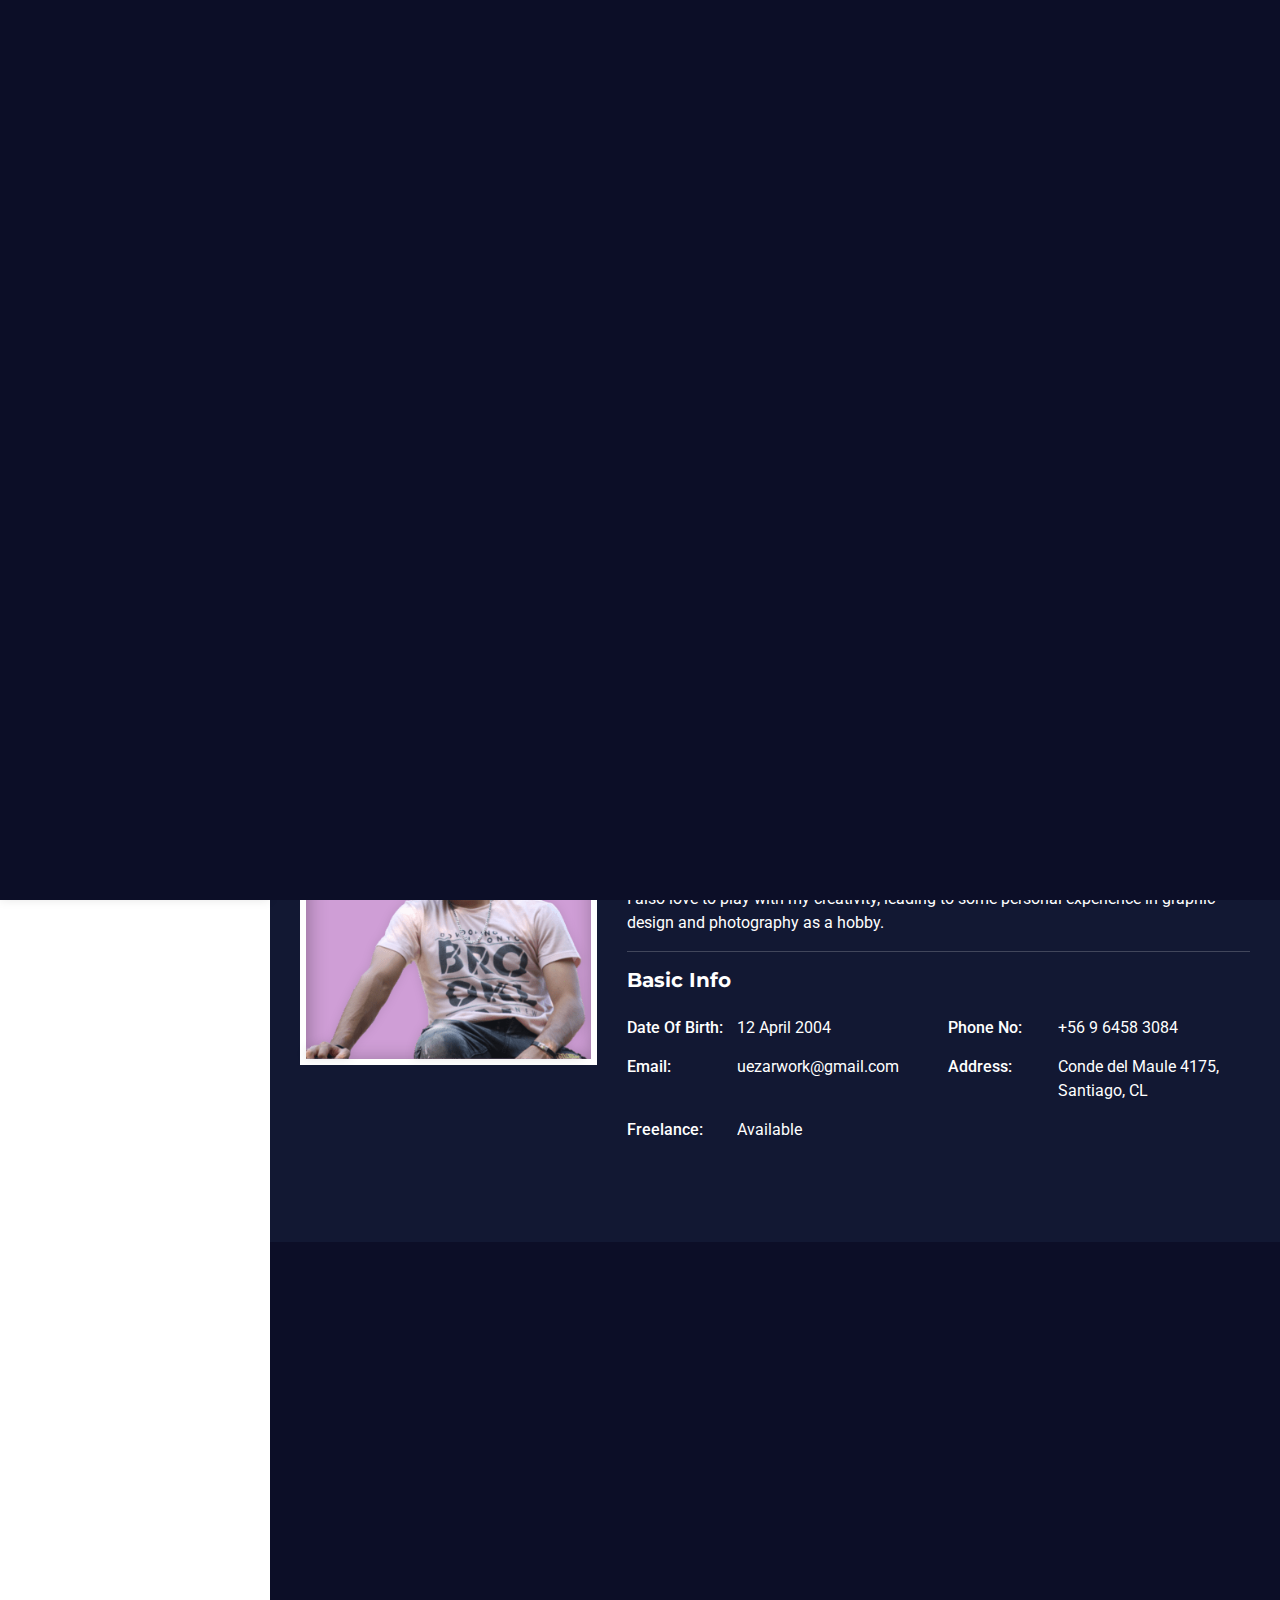
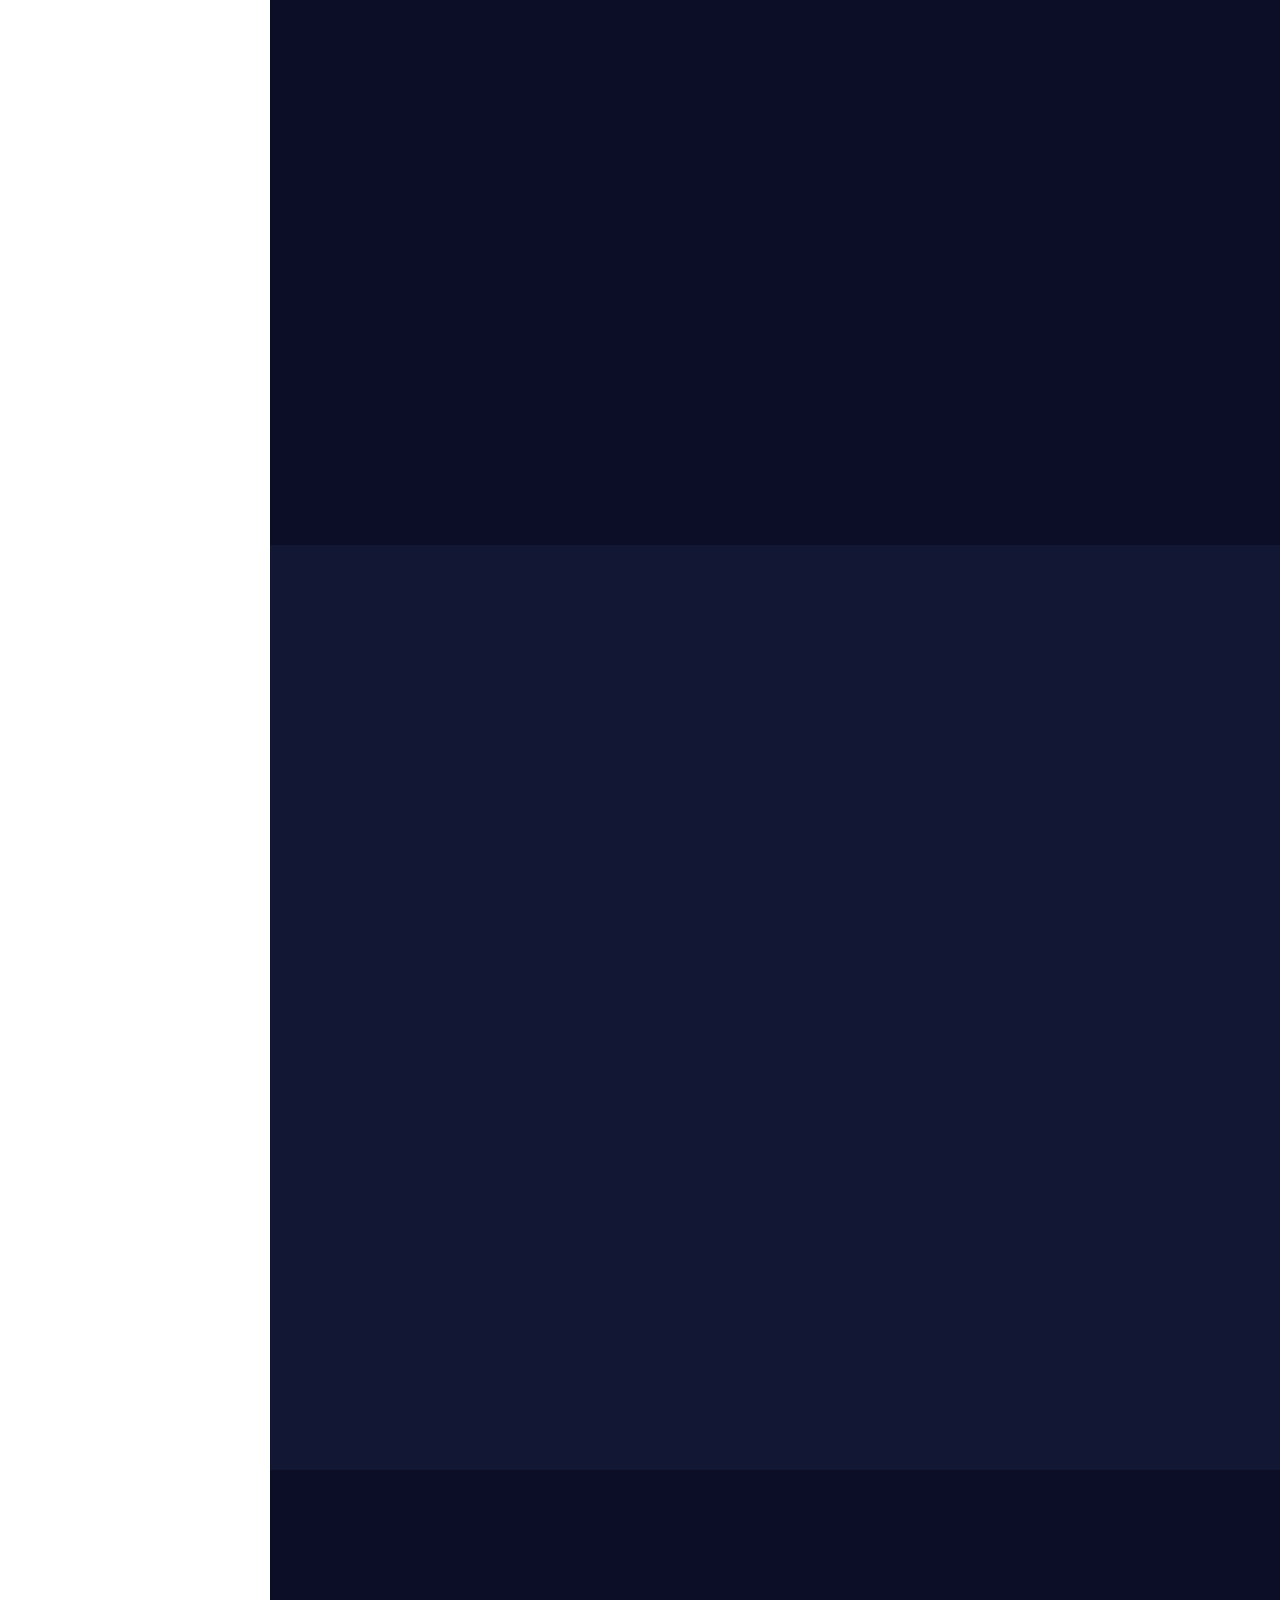
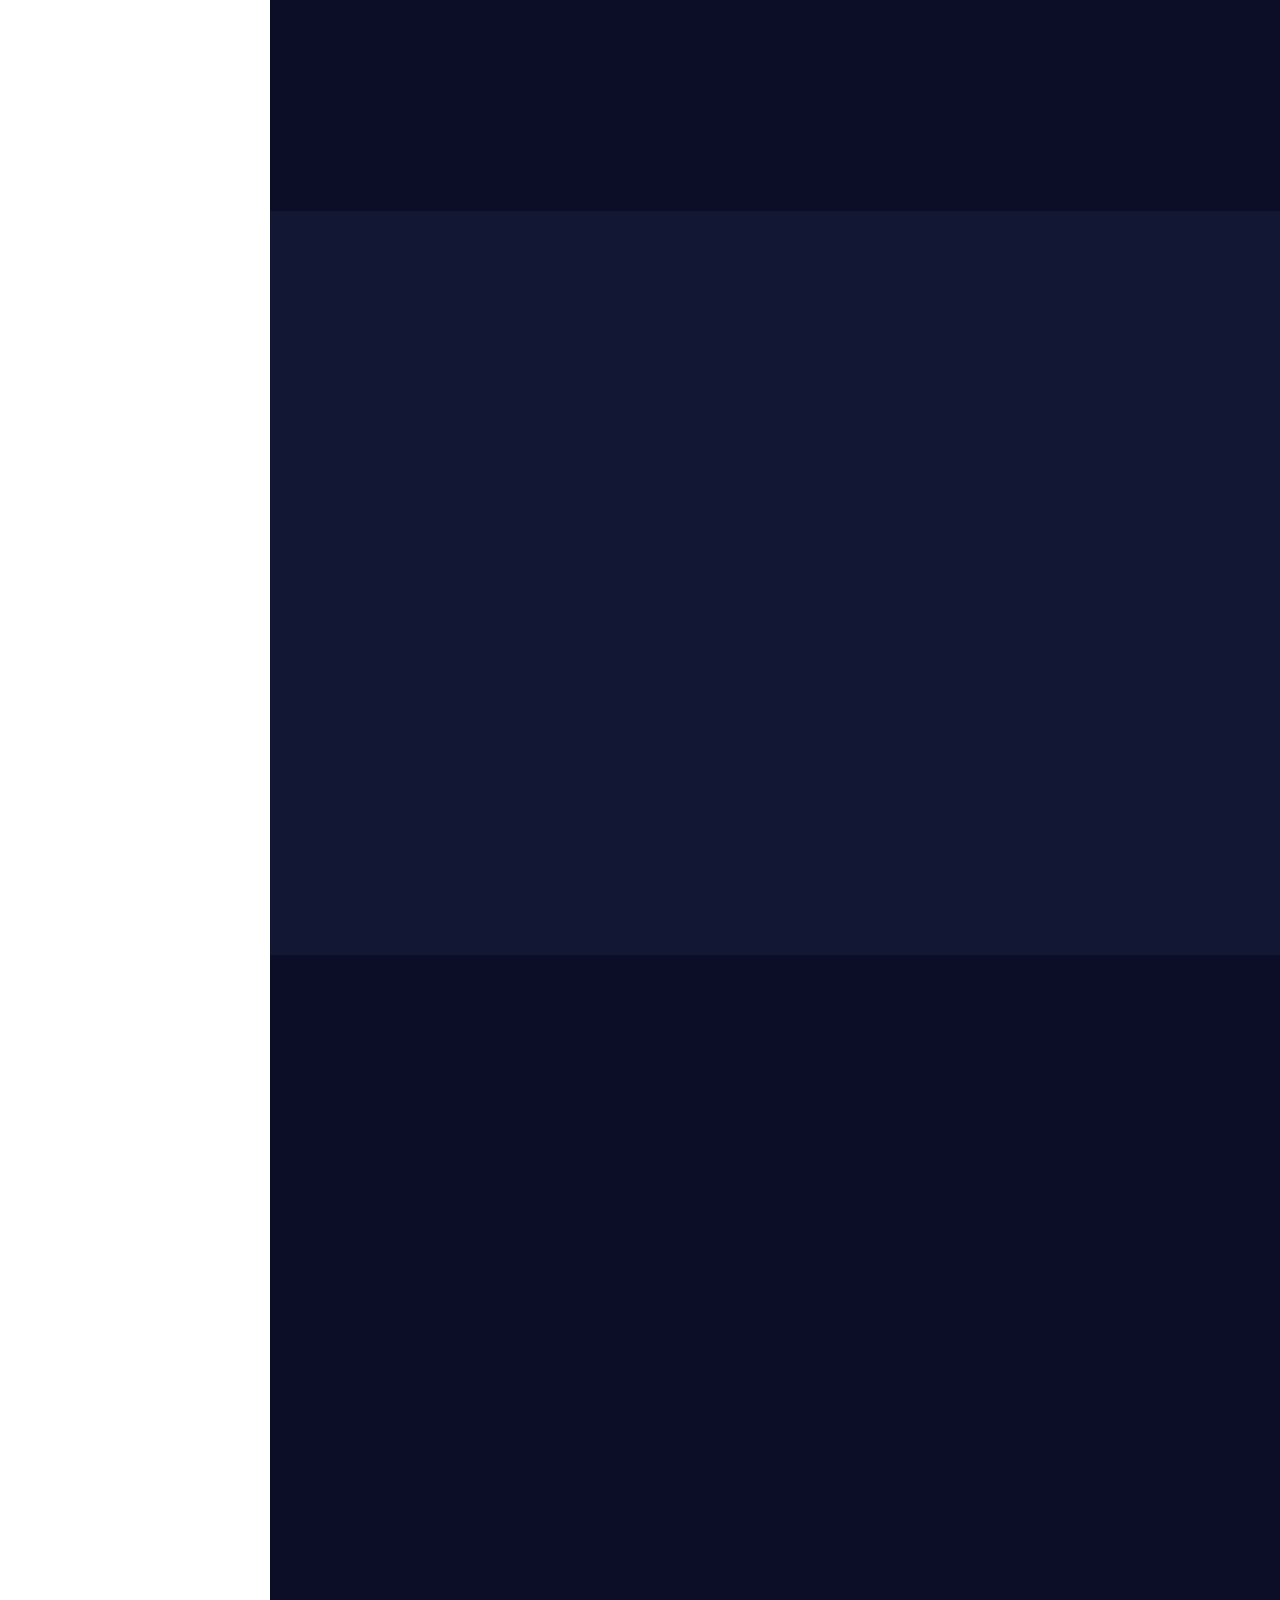
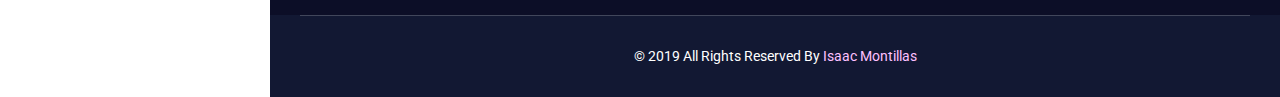
==== commit 3626906e: "added second accent color and tidied up code" ====
--- a/index.html
+++ b/index.html
@@ -7,7 +7,7 @@
     <meta content="Anil z" name="author" />
     <meta name="viewport" content="width=device-width, initial-scale=1" />
     <meta name="description"
-      content="Creating a professional, modern and sophisticated online resume website is easy with Martyn CV / Resume" />
+      content="Professional, modern and fun little online resume of Isaac Montillas" />
     <meta name="keywords"
       content="CV, resume, card, vcard, online cv, online resume, professional resume, portfolio, one page, bootstrap responsive, creative html template, creative design, parallax, personal" />
 
@@ -142,7 +142,7 @@
             <div class="row justify-content-between align-items-center">
               <div class="col-xl-6 col-md-7">
                 <div class="banner_content text_white banner_center_content">
-                  <h2 class="animation" data-animation="fadeInUp" data-animation-delay="0.02s">Hello, I'm Isaac
+                  <h2 class="animation" data-animation="fadeInUp" data-animation-delay="0.02s">Hello,<br>I'm Isaac
                     Montillas</h2>
                   <div id="typed-strings" class="d-none"> <b>Web Developer</b><b>Designer</b><b>Photographer</b> </div>
                   <h4 class="animation" data-animation="fadeInUp" data-animation-delay="0.03s">I'm a Young <span
@@ -593,46 +593,50 @@
         <div class="container">
           <div class="row justify-content-between align-items-center">
             <div class="col-xl-5 col-md-5">
-              <div class="banner_img animation" data-animation="fadeInUp" data-animation-delay="0.02s">
-                <img class="cutout" src="assets/images/Portrait.png" alt="my_image" />
-              </div>
+                <div class="banner_img animation" data-animation="fadeInUp" data-animation-delay="0.02s">
+                  <img class="cutout" src="assets/images/contact-illustration.png" alt="my_image" />
+                </div>
             </div>
             <div class="col-md-6">
-              <div class="field_form form_style3 animation" data-animation="fadeInUp" data-animation-delay="0.02s">
-                <form method="post" name="enq">
-                  <div class="row">
-                    <div class="form-group col-12">
-                      <input required="required" placeholder="Enter Name *" id="first-name" class="form-control"
-                        name="name" type="text" />
-                    </div>
-                    <div class="form-group col-12">
-                      <input required="required" placeholder="Enter Email *" id="email" class="form-control"
-                        name="email" type="email" />
-                    </div>
-                    <div class="form-group col-12">
-                      <input placeholder="Enter Subject" id="subject" class="form-control" name="subject" type="text" />
-                    </div>
-                    <div class="form-group col-lg-12">
-                      <textarea required="required" placeholder="Message *" id="description" class="form-control"
-                        name="message" rows="5"></textarea>
-                    </div>
-                    <div class="col-lg-12 text-center">
-                      <button type="submit" title="Submit Your Message!" class="btn btn-default rounded-0 btn-aylen"
-                        id="submitButton" name="submit" value="Submit">Submit</button>
-                    </div>
-                    <div class="col-lg-12 text-center">
-                      <div id="alert-msg" class="alert-msg text-center"></div>
-                    </div>
-                  </div>
-                </form>
-              </div>
-              <br>
-              <div class="col-12 text-center">
-                <ul class="list_none social_icons">
-                  <li><a href="#" class="sc_github"><i class="ti-github"></i></a></li>
-                  <li><a href="#" class="sc_linkedin"><i class="ti-linkedin"></i></a></li>
-                  <li><a href="#" class="sc_google"><i class="ti-email"></i></a></li>
-                </ul>
+              <div class="row">
+                <div class="heading_s1 heading_light animation" data-animation="fadeInUp" data-animation-delay="0.02s">
+                  <h2>Contact Me</h2>
+                </div>
+                <div class="field_form form_style3 animation" data-animation="fadeInUp" data-animation-delay="0.02s">
+                  <form method="post" name="enq">
+                    <div class="row">
+                      <div class="form-group col-12">
+                        <input required="required" placeholder="Enter Name *" id="first-name" class="form-control"
+                          name="name" type="text" />
+                      </div>
+                      <div class="form-group col-12">
+                        <input required="required" placeholder="Enter Email *" id="email" class="form-control"
+                          name="email" type="email" />
+                      </div>
+                      <div class="form-group col-12">
+                        <input placeholder="Enter Subject" id="subject" class="form-control" name="subject" type="text" />
+                      </div>
+                      <div class="form-group col-lg-12">
+                        <textarea required="required" placeholder="Message *" id="description" class="form-control"
+                          name="message" rows="5"></textarea>
+                      </div>
+                      <div class="col-lg-6">
+                        <button type="submit" title="Submit Your Message!" class="btn btn-default rounded-0 btn-aylen"
+                          id="submitButton" name="submit" value="Submit">Submit</button>
+                      </div>
+                      <div class="col-lg-6 text-right">
+                        <ul class="list_none social_icons">
+                            <li><a href="#" class="sc_github"><i class="ti-github"></i></a></li>
+                            <li><a href="#" class="sc_linkedin"><i class="ti-linkedin"></i></a></li>
+                            <li><a href="#" class="sc_google"><i class="ti-email"></i></a></li>
+                          </ul>
+                      </div>
+                      <div class="col-lg-12 text-center">
+                        <div id="alert-msg" class="alert-msg text-center"></div>
+                      </div>
+                    </div>
+                  </form>
+                </div>
               </div>
             </div>
           </div>
--- a/assets/css/style.css
+++ b/assets/css/style.css
@@ -27,406 +27,485 @@
 
 :root {
   --accent: 255, 192, 255;
+  --accent-variation: 66, 129, 164;
 }
 
 body {
-	background: #ffffff none repeat scroll 0 0;
-    color: #888888;
-    font-family: 'Roboto', sans-serif;
-    font-size: 16px;
-	-webkit-text-size-adjust: 100%;
-    -webkit-font-smoothing: antialiased;
-	-moz-osx-font-smoothing:grayscale;
-}
-h1,h2,h3,h4,h5,h6 {
-	color: #292b2c;
-	font-family: "Montserrat", sans-serif;
-}
+  background: #ffffff none repeat scroll 0 0;
+  color: #888888;
+  font-family: 'Roboto', sans-serif;
+  font-size: 16px;
+  -webkit-text-size-adjust: 100%;
+  -webkit-font-smoothing: antialiased;
+  -moz-osx-font-smoothing: grayscale;
+}
+
+h1, h2, h3, h4, h5, h6 {
+  color: #292b2c;
+  font-family: "Montserrat", sans-serif;
+}
+
 p {
-	color:#666666;
-}
+  color: #666666;
+}
+
 a {
-	color: #292b2c;
-	text-decoration: none;
-	-webkit-transition: all 0.5s ease;
-	transition: all .5s ease;
-}
+  color: #292b2c;
+  text-decoration: none;
+  -webkit-transition: all 0.5s ease;
+  transition: all .5s ease;
+}
+
 a:hover {
-	color: rgba(var(--accent), 1);
-	text-decoration: none;
-	transition: all .5s ease;
-}
+  color: rgba(var(--accent), 1);
+  text-decoration: none;
+  transition: all .5s ease;
+}
+
 a:focus {
-	outline: none;
-	text-decoration: none;
-}
+  outline: none;
+  text-decoration: none;
+}
+
 img {
-	max-width: 100%;
-}
-ul,li,ol {
-	margin: 0;
-	padding: 0;
-}
+  max-width: 100%;
+}
+
+ul, li, ol {
+  margin: 0;
+  padding: 0;
+}
+
 fieldset {
-	border: 0 none;
-	margin: 0 auto;
-	padding: 0;
-}
+  border: 0 none;
+  margin: 0 auto;
+  padding: 0;
+}
+
 input:focus,
 textarea:focus {
-	outline: none;
-	box-shadow:  none !important;
-}
+  outline: none;
+  box-shadow: none !important;
+}
+
 section {
-	padding: 100px 0;
-	position:relative;
-}
-.no-padding { 
-	padding: 0
-}
+  padding: 100px 0;
+  position: relative;
+}
+
+.no-padding {
+  padding: 0
+}
+
 section.small_pt,
 .top_footer.small_pt {
-	padding-top: 50px;
-}
+  padding-top: 50px;
+}
+
 section.small_pb,
 .top_footer.small_pb {
-	padding-bottom: 50px;
-}
+  padding-bottom: 50px;
+}
+
 .small_padding {
-    padding: 30px;
-}
+  padding: 30px;
+}
+
 .medium_padding {
-    padding: 50px;
-}
+  padding: 50px;
+}
+
 .large_padding {
-    padding: 100px;
-}
+  padding: 100px;
+}
+
 .small_divider {
-	height: 30px;
-}
+  height: 30px;
+}
+
 .medium_divider {
-	height: 50px;
-}
+  height: 50px;
+}
+
 .large_divider {
-	height: 100px;
-}
-section.pb_20,.pb_20 {
-	padding-bottom: 20px;
-}
+  height: 100px;
+}
+
+section.pb_20, .pb_20 {
+  padding-bottom: 20px;
+}
+
 section.pb_70, .pb_70 {
-    padding-bottom: 70px;
-}
+  padding-bottom: 70px;
+}
+
 .padding_eight_all {
-	padding: 8%;
-}
+  padding: 8%;
+}
+
 .padding_eight_lr {
-	padding: 0 8%;
-}
+  padding: 0 8%;
+}
+
 .list_none li {
-	list-style:none;
-}
+  list-style: none;
+}
+
 .order_list,
 .disc_list {
-	padding-left: 15px;
-}
-.btn:focus,.btn:hover,.btn.active {
-	box-shadow: none;
-	outline: medium none;
-}
+  padding-left: 15px;
+}
+
+.btn:focus, .btn:hover, .btn.active {
+  box-shadow: none;
+  outline: medium none;
+}
+
 button:focus {
-	outline:none;
-}
+  outline: none;
+}
+
 .btn {
-	border-width: 2px;
-	cursor: pointer;
-	text-transform: capitalize;
-	transition: all 0.5s ease-in-out;
-}
+  border-width: 2px;
+  cursor: pointer;
+  text-transform: capitalize;
+  transition: all 0.5s ease-in-out;
+}
+
 .btn.active:focus, .btn:active:focus {
-	box-shadow: none !important;
-}
+  box-shadow: none !important;
+}
+
 .btn-default {
-	background-color: rgba(var(--accent), 1);
-	border: 2px solid rgba(var(--accent), 1);
-	color: #ffffff !important;
-	padding: 10px 30px;
-}
+  background-color: rgba(var(--accent), 1);
+  border: 2px solid rgba(var(--accent), 1);
+  color: #ffffff !important;
+  padding: 10px 30px;
+}
+
 .btn-default:hover {
-	background-color: rgba(var(--accent), 1);
-	border-color: rgba(var(--accent), 1);
-	color: #fff;
-}
+  background-color: rgba(var(--accent-variation), 1);
+  border-color: rgba(var(--accent-variation), 1);
+  color: #fff;
+}
+
 .btn-white {
-    background-color: #ffffff;
-    border-color: #fff;
-    color: rgba(var(--accent), 1) !important;
-    padding: 10px 30px;
-}
+  background-color: #ffffff;
+  border-color: #fff;
+  color: rgba(var(--accent), 1) !important;
+  padding: 10px 30px;
+}
+
 .btn-white:hover {
-    background-color: transparent;
-    border-color: #fff;
-    color: #fff !important;
-}
+  background-color: transparent;
+  border-color: #fff;
+  color: #fff !important;
+}
+
 .btn-black {
-	border: 2px solid #333;
-	background-color: #333;
-	color: #ffffff;
-	padding: 10px 30px;
-}
+  border: 2px solid #333;
+  background-color: #333;
+  color: #ffffff;
+  padding: 10px 30px;
+}
+
 .btn-black:hover {
-	background-color: #ffffff;
-	color: #333;
-}
+  background-color: #ffffff;
+  color: #333;
+}
+
 .btn-outline-white {
-	background-color: transparent;
-	border: 2px solid #ffffff;
-	color: #ffffff;
-	padding: 10px 30px;
-}
+  background-color: transparent;
+  border: 2px solid #ffffff;
+  color: #ffffff;
+  padding: 10px 30px;
+}
+
 .btn-outline-white:hover {
-	background-color: #fff;
-	color: rgba(var(--accent), 1);
-}
+  background-color: #fff;
+  color: rgba(var(--accent-variation), 1);
+}
+
 .btn-outline-black {
-	background-color: transparent;
-	border: 2px solid #333;
-	color: #333;
-	padding: 10px 30px;
-}
+  background-color: transparent;
+  border: 2px solid #333;
+  color: #333;
+  padding: 10px 30px;
+}
+
 .btn-outline-black:hover {
-	background-color: #333;
-	color: #fff;
-}
+  background-color: #333;
+  color: #fff;
+}
+
 .btn-outline-default {
-	background-color: transparent;
-	border: 2px solid rgba(var(--accent), 1);
-	color: rgba(var(--accent), 1);
-	padding: 10px 30px;
-}
+  background-color: transparent;
+  border: 2px solid rgba(var(--accent), 1);
+  color: rgba(var(--accent), 1);
+  padding: 10px 30px;
+}
+
 .btn-outline-default:hover {
-	background-color: rgba(var(--accent), 1);
-	color: #fff;
-}
+  background-color: rgba(var(--accent-variation), 1);
+  color: #fff;
+}
+
 .btn-radius {
-	border-radius: 40px;
-}
-.btn + .btn {
-	margin-left: 10px;
-}
+  border-radius: 40px;
+}
+
+.btn+.btn {
+  margin-left: 10px;
+}
+
 .btn i {
-	margin-left: 5px;
-	font-size: 22px;
-	vertical-align: middle;
-	line-height: 1;
-}
+  margin-left: 5px;
+  font-size: 22px;
+  vertical-align: middle;
+  line-height: 1;
+}
+
 .btn span {
-    font-size: 14px;
-}
-.btn-group-sm > .btn, .btn-sm {
-    padding: 7px 15px;
-}
-.btn-group-lg > .btn, .btn-lg {
-    padding: 14px 35px;
-}
+  font-size: 14px;
+}
+
+.btn-group-sm>.btn, .btn-sm {
+  padding: 7px 15px;
+}
+
+.btn-group-lg>.btn, .btn-lg {
+  padding: 14px 35px;
+}
+
 .btn-xs {
-    padding: 4px 15px;
-    font-size: 12px;
-}
+  padding: 4px 15px;
+  font-size: 12px;
+}
+
 .btn-md {
-    padding: 10px 30px;
-    font-size: 16px;
-}
+  padding: 10px 30px;
+  font-size: 16px;
+}
+
 .btn.btn-xs i {
-    font-size: 12px;
-}
+  font-size: 12px;
+}
+
 .btn.btn-sm i {
-    font-size: 16px;
-}
+  font-size: 16px;
+}
+
 .btn.btn-lg i {
-    font-size: 28px;
-}
+  font-size: 28px;
+}
+
 .btn-aylen,
 .btn-aylen2 {
-	position: relative;
-	overflow: hidden;
-	transition: all 0.3s ease-in-out;
-	z-index: 1;
-}
+  position: relative;
+  overflow: hidden;
+  transition: all 0.3s ease-in-out;
+  z-index: 1;
+}
+
 .btn-aylen::before {
-    content: "";
-    position: absolute;
-    left: 0;
-    top: 0;
-    bottom: 0;
-    right: 0;
-    background-color: #fff;
-    -moz-transform: scale(0);
-	-webkit-transform: scale(0);
-	transform: scale(0);
-	transition: all 0.3s ease-in-out;
-}
+  content: "";
+  position: absolute;
+  left: 0;
+  top: 0;
+  bottom: 0;
+  right: 0;
+  background-color: #fff;
+  -moz-transform: scale(0);
+  -webkit-transform: scale(0);
+  transform: scale(0);
+  transition: all 0.3s ease-in-out;
+}
+
 .btn-aylen:hover:before {
-    -moz-transform: scale(1);
-	-webkit-transform: scale(1);
-	transform: scale(1);
-	z-index: -1;
-}
+  -moz-transform: scale(1);
+  -webkit-transform: scale(1);
+  transform: scale(1);
+  z-index: -1;
+}
+
 .btn-default.btn-aylen:hover {
-	color: rgba(var(--accent), 1) !important;
-	z-index: 0;
-}
+  color: rgba(var(--accent-variation), 1) !important;
+  z-index: 0;
+}
+
 .btn-aylen2::before {
-    content: "";
-    position: absolute;
-    left: 0;
-    top: 0;
-    bottom: 0;
-    right: 0;
-    background-color: #fff;
-    -moz-transform: scale(1);
-	-webkit-transform: scale(1);
-	transform: scale(1);
-	transition: all 0.3s ease-in-out;
-	z-index: -1;
-}
+  content: "";
+  position: absolute;
+  left: 0;
+  top: 0;
+  bottom: 0;
+  right: 0;
+  background-color: #fff;
+  -moz-transform: scale(1);
+  -webkit-transform: scale(1);
+  transform: scale(1);
+  transition: all 0.3s ease-in-out;
+  z-index: -1;
+}
+
 .btn-aylen2:hover:before {
-    -moz-transform: scale(0);
-	-webkit-transform: scale(10);
-	transform: scale(0);
-}
-.btn-horiz,.btn-horiz2 {
-    position: relative;
-    transition: all 0.5s ease-in-out;
-    z-index: 1;
-}
+  -moz-transform: scale(0);
+  -webkit-transform: scale(10);
+  transform: scale(0);
+}
+
+.btn-horiz, .btn-horiz2 {
+  position: relative;
+  transition: all 0.5s ease-in-out;
+  z-index: 1;
+}
+
 .btn-horiz::before {
-	border-radius: 4px;
-    content: "";
-    position: absolute;
-    left: 50%;
-    top: -2px;
-    bottom: -2px;
-    background-color: rgba(0,0,0,0.1);
-    right: 50%;
-	visibility: hidden;
-    transition: all 0.3s ease-in-out;
-    z-index: -1;
-}
+  border-radius: 4px;
+  content: "";
+  position: absolute;
+  left: 50%;
+  top: -2px;
+  bottom: -2px;
+  background-color: rgba(0, 0, 0, 0.1);
+  right: 50%;
+  visibility: hidden;
+  transition: all 0.3s ease-in-out;
+  z-index: -1;
+}
+
 .btn-horiz:hover::before {
-    left: -2px;
-    right: -2px;
-	visibility: visible;
-}
+  left: -2px;
+  right: -2px;
+  visibility: visible;
+}
+
 .btn-horiz2::before {
-	border-radius: 3px;
-    content: "";
-    position: absolute;
-    left: 0px;
-    top: 0px;
-    bottom: 0px;
-    background-color: #fff;
-    right: 0px;
-    transition: all 0.3s ease-in-out;
-    z-index: -1;
-}
+  border-radius: 3px;
+  content: "";
+  position: absolute;
+  left: 0px;
+  top: 0px;
+  bottom: 0px;
+  background-color: #fff;
+  right: 0px;
+  transition: all 0.3s ease-in-out;
+  z-index: -1;
+}
+
 .btn-horiz2:hover::before {
-    left: 50%;
-    right: 50%;
-}
+  left: 50%;
+  right: 50%;
+}
+
 .btn-radius.btn-horiz::before, .btn-radius.btn-horiz2::before {
-    border-radius: 40px;
-}
+  border-radius: 40px;
+}
+
 .ripple {
-	background-color: rgba(var(--accent), 1);
-	border-radius: 100%;
-	color: #fff;
-	position: relative;
-	display: inline-block;
-	margin-right: 25px;
-	line-height: 30px;
-	font-size: 18px !important;
-	vertical-align: middle;
-	margin-left: 0;
-	height: 30px;
-    width: 30px;
-	text-align: center;
-}
-.ripple::before,.ripple::after {
-	-webkit-animation: ripple 1.8s infinite ;
-    -moz-animation: ripple 1.8s infinite ;
-    -o-animation: ripple 1.8s infinite ;
-    -ms-transition: ripple 1.8s infinite ;
-    transition: ripple 1.8s infinite ;
-	animation: ripple 1.8s infinite ;
-	background-color: rgba(var(--accent), 1);
-	border-radius: 100%;
-	margin: -20px;
-	bottom: 0px;
-	content: "";
-	display: block;
-	left: 0px;
-	opacity: 0;
-	position: absolute;
-	right: 0px;
-	top: 0px;
-	z-index:-1;
-}
+  background-color: rgba(var(--accent), 1);
+  border-radius: 100%;
+  color: #fff;
+  position: relative;
+  display: inline-block;
+  margin-right: 25px;
+  line-height: 30px;
+  font-size: 18px !important;
+  vertical-align: middle;
+  margin-left: 0;
+  height: 30px;
+  width: 30px;
+  text-align: center;
+}
+
+.ripple::before, .ripple::after {
+  -webkit-animation: ripple 1.8s infinite;
+  -moz-animation: ripple 1.8s infinite;
+  -o-animation: ripple 1.8s infinite;
+  -ms-transition: ripple 1.8s infinite;
+  transition: ripple 1.8s infinite;
+  animation: ripple 1.8s infinite;
+  background-color: rgba(var(--accent), 1);
+  border-radius: 100%;
+  margin: -20px;
+  bottom: 0px;
+  content: "";
+  display: block;
+  left: 0px;
+  opacity: 0;
+  position: absolute;
+  right: 0px;
+  top: 0px;
+  z-index: -1;
+}
+
 .ripple::before {
-	animation-delay: 0.4s;
-	-webkit-animation-delay: 0.4s;
-}
+  animation-delay: 0.4s;
+  -webkit-animation-delay: 0.4s;
+}
+
 .ripple::after {
-	animation-delay: 1s;
-	-webkit-animation-delay: 1s;
-}
-@-webkit-keyframes ripple{
-    0%{
-        opacity:0;
-        -webkit-transform:scale(0);
-        transform:scale(0)
-    }
-    50%{
-        opacity:0.5;
-    }
-	100%{
-        opacity:0;
-        -webkit-transform:scale(1);
-        transform:scale(1)
-    }
-}
-@keyframes ripple{
-    0%{
-        opacity:0;
-        -webkit-transform:scale(0);
-        transform:scale(0)
-    }
-    50%{
-        opacity:0.5;
-    }
-	100%{
-        opacity:0;
-        -webkit-transform:scale(1);
-        transform:scale(1)
-    }
-}
-
-.heading_s1 h1,.heading_s1 h2,.heading_s1 h3,.heading_s1 h4,.heading_s1 h5,.heading_s1 h6 {
-	font-weight: 700;
-	margin: 0;
-	text-transform: capitalize;
-}
+  animation-delay: 1s;
+  -webkit-animation-delay: 1s;
+}
+
+@-webkit-keyframes ripple {
+  0% {
+    opacity: 0;
+    -webkit-transform: scale(0);
+    transform: scale(0)
+  }
+
+  50% {
+    opacity: 0.5;
+  }
+
+  100% {
+    opacity: 0;
+    -webkit-transform: scale(1);
+    transform: scale(1)
+  }
+}
+
+@keyframes ripple {
+  0% {
+    opacity: 0;
+    -webkit-transform: scale(0);
+    transform: scale(0)
+  }
+
+  50% {
+    opacity: 0.5;
+  }
+
+  100% {
+    opacity: 0;
+    -webkit-transform: scale(1);
+    transform: scale(1)
+  }
+}
+
+.heading_s1 h1, .heading_s1 h2, .heading_s1 h3, .heading_s1 h4, .heading_s1 h5, .heading_s1 h6 {
+  font-weight: 700;
+  margin: 0;
+  text-transform: capitalize;
+}
+
 .heading_s1 {
-	margin-bottom: 30px;
-}
+  margin-bottom: 30px;
+}
+
 .sub_title {
-    color: rgba(var(--accent), 1);
-    text-transform: capitalize;
-    margin-bottom: 5px;
-    display: block;
-}
-.heading_light > * {
-	color: #fff;
-}
+  color: rgba(var(--accent), 1);
+  text-transform: capitalize;
+  margin-bottom: 5px;
+  display: block;
+}
+
+.heading_light>* {
+  color: #fff;
+}
+
 .heading_uppercase h1,
 .heading_uppercase h2,
 .heading_uppercase h3,
@@ -434,51 +513,64 @@
 .heading_uppercase h5,
 .heading_uppercase h6,
 .text_uppercase * {
-	text-transform: uppercase;
+  text-transform: uppercase;
 }
 
 .form-control,
 .form-control:focus,
-.custom-file-input:focus ~ .custom-file-label {
-	color: #fff;
-	box-shadow: none;
-}
+.custom-file-input:focus~.custom-file-label {
+  color: #fff;
+  box-shadow: none;
+}
+
 .bg_default {
-	background-color: rgba(var(--accent), 1);
-}
+  background-color: rgba(var(--accent), 1);
+}
+
 .bg_gray {
-	background-color: #F6F7FD;
-}
+  background-color: #F6F7FD;
+}
+
 .bg_light_gray {
-	background-color: #f2f8fb;
-}
+  background-color: #f2f8fb;
+}
+
 .bg_light_gray2 {
-	background-color: #DDE9FB;
-}
+  background-color: #DDE9FB;
+}
+
 .bg_blue {
-	background-color: rgba(var(--accent), 1);
-}
+  background-color: rgba(var(--accent), 1);
+}
+
 .bg_dark_blue {
-	background-color: #0C468F;
-}
+  background-color: #0C468F;
+}
+
 .bg_dark_gray {
-	background-color: #5C5C5C;
-}
+  background-color: #5C5C5C;
+}
+
 .bg_black {
-	background-color: #000;
-}
+  background-color: #000;
+}
+
 .bg_black2 {
-	background-color: #0c0e27;
-}
+  background-color: #0c0e27;
+}
+
 .bg_black3 {
-	background-color: #252740;
-}
+  background-color: #252740;
+}
+
 .bg_black4 {
-	background-color: #121833;
-}
+  background-color: #121833;
+}
+
 .border_dark {
-	border-color: #333 !important;
-}
+  border-color: #333 !important;
+}
+
 .overlay_bg_90::before,
 .overlay_bg_80::before,
 .overlay_bg_70::before,
@@ -516,322 +608,403 @@
 .overlay_bg_blue_30:before,
 .overlay_bg_blue_20:before,
 .overlay_bg_blue_10:before {
-	bottom: 0;
-	content: "";
-	left: 0;
-	position: absolute;
-	right: 0;
-	top: 0;
-	z-index: 0;
-}
+  bottom: 0;
+  content: "";
+  left: 0;
+  position: absolute;
+  right: 0;
+  top: 0;
+  z-index: 0;
+}
+
 .overlay_bg_90::before {
-	background-color: rgba(0, 0, 0, 0.90);
-}
+  background-color: rgba(0, 0, 0, 0.90);
+}
+
 .overlay_bg_80::before {
-	background-color: rgba(0, 0, 0, 0.80);
-}
+  background-color: rgba(0, 0, 0, 0.80);
+}
+
 .overlay_bg_70::before {
-	background-color: rgba(0, 0, 0, 0.70);
-}
+  background-color: rgba(0, 0, 0, 0.70);
+}
+
 .overlay_bg_60::before {
-	background-color: rgba(0, 0, 0, 0.60);
-}
+  background-color: rgba(0, 0, 0, 0.60);
+}
+
 .overlay_bg_50::before {
-	background-color: rgba(0, 0, 0, 0.50);
-}
+  background-color: rgba(0, 0, 0, 0.50);
+}
+
 .overlay_bg_40::before {
-	background-color: rgba(0, 0, 0, 0.40);
-}
+  background-color: rgba(0, 0, 0, 0.40);
+}
+
 .overlay_bg_30::before {
-	background-color: rgba(0, 0, 0, 0.30);
-}
+  background-color: rgba(0, 0, 0, 0.30);
+}
+
 .overlay_bg_20::before {
-	background-color: rgba(0, 0, 0, 0.20);
-}
+  background-color: rgba(0, 0, 0, 0.20);
+}
+
 .overlay_bg_10::before {
-	background-color: rgba(0, 0, 0, 0.10);
-}
+  background-color: rgba(0, 0, 0, 0.10);
+}
+
 .overlay_bg_default_90:before {
-	background-color: rgba(var(--accent), 0.90);
-}
+  background-color: rgba(var(--accent), 0.90);
+}
+
 .overlay_bg_default_80:before {
-	background-color: rgba(var(--accent), 0.80);
-}
+  background-color: rgba(var(--accent), 0.80);
+}
+
 .overlay_bg_default_70:before {
-	background-color: rgba(var(--accent), 0.70);
-}
+  background-color: rgba(var(--accent), 0.70);
+}
+
 .overlay_bg_default_60:before {
-	background-color: rgba(var(--accent), 0.60);
-}
+  background-color: rgba(var(--accent), 0.60);
+}
+
 .overlay_bg_default_50:before {
-	background-color: rgba(var(--accent), 0.50);
-}
+  background-color: rgba(var(--accent), 0.50);
+}
+
 .overlay_bg_default_40:before {
-	background-color: rgba(var(--accent), 0.40);
-}
+  background-color: rgba(var(--accent), 0.40);
+}
+
 .overlay_bg_default_30:before {
-	background-color: rgba(var(--accent), 0.30);
-}
+  background-color: rgba(var(--accent), 0.30);
+}
+
 .overlay_bg_default_20:before {
-	background-color: rgba(var(--accent), 0.20);
-}
+  background-color: rgba(var(--accent), 0.20);
+}
+
 .overlay_bg_default_10:before {
-	background-color: rgba(var(--accent), 0.10);
-}
+  background-color: rgba(var(--accent), 0.10);
+}
+
 .overlay_bg_dark_90::before {
-	background-color: rgba(47, 48, 60, 0.90);
-}
+  background-color: rgba(47, 48, 60, 0.90);
+}
+
 .overlay_bg_dark_80::before {
-	background-color: rgba(47, 48, 60, 0.80);
-}
+  background-color: rgba(47, 48, 60, 0.80);
+}
+
 .overlay_bg_dark_70::before {
-	background-color: rgba(47, 48, 60, 0.70);
-}
+  background-color: rgba(47, 48, 60, 0.70);
+}
+
 .overlay_bg_dark_60::before {
-	background-color: rgba(47, 48, 60, 0.60);
-}
+  background-color: rgba(47, 48, 60, 0.60);
+}
+
 .overlay_bg_dark_50::before {
-	background-color: rgba(47, 48, 60, 0.50);
-}
+  background-color: rgba(47, 48, 60, 0.50);
+}
+
 .overlay_bg_dark_40::before {
-	background-color: rgba(47, 48, 60, 0.40);
-}
+  background-color: rgba(47, 48, 60, 0.40);
+}
+
 .overlay_bg_dark_30::before {
-	background-color: rgba(47, 48, 60, 0.30);
-}
+  background-color: rgba(47, 48, 60, 0.30);
+}
+
 .overlay_bg_dark_20::before {
-	background-color: rgba(47, 48, 60, 0.20);
-}
+  background-color: rgba(47, 48, 60, 0.20);
+}
+
 .overlay_bg_dark_10::before {
-	background-color: rgba(47, 48, 60, 0.10);
-}
+  background-color: rgba(47, 48, 60, 0.10);
+}
+
 .overlay_bg_blue_90::before {
-	background-color: rgba(12, 14, 39, 0.90);
-}
+  background-color: rgba(12, 14, 39, 0.90);
+}
+
 .overlay_bg_blue_80::before {
-	background-color: rgba(12, 14, 39, 0.80);
-}
+  background-color: rgba(12, 14, 39, 0.80);
+}
+
 .overlay_bg_blue_70::before {
-	background-color: rgba(12, 14, 39, 0.70);
-}
+  background-color: rgba(12, 14, 39, 0.70);
+}
+
 .overlay_bg_blue_60::before {
-	background-color: rgba(12, 14, 39, 0.60);
-}
+  background-color: rgba(12, 14, 39, 0.60);
+}
+
 .overlay_bg_blue_50::before {
-	background-color: rgba(12, 14, 39, 0.50);
-}
+  background-color: rgba(12, 14, 39, 0.50);
+}
+
 .overlay_bg_blue_40::before {
-	background-color: rgba(12, 14, 39, 0.40);
-}
+  background-color: rgba(12, 14, 39, 0.40);
+}
+
 .overlay_bg_blue_30::before {
-	background-color: rgba(12, 14, 39, 0.30);
-}
+  background-color: rgba(12, 14, 39, 0.30);
+}
+
 .overlay_bg_blue_20::before {
-	background-color: rgba(12, 14, 39, 0.20);
-}
+  background-color: rgba(12, 14, 39, 0.20);
+}
+
 .overlay_bg_blue_10::before {
-	background-color: rgba(12, 14, 39, 0.10);
-}
+  background-color: rgba(12, 14, 39, 0.10);
+}
+
 .text_white * {
-	color: #fff;
-}
+  color: #fff;
+}
+
 .text_dark * {
-	color: #333 !important;
-}
+  color: #333 !important;
+}
+
 .text_default {
-	color: rgba(var(--accent), 1) !important;
-}
+  color: rgba(var(--accent), 1) !important;
+}
+
+.text_default:hover {
+  color: rgba(var(--accent-variation), 1) !important;
+}
+
 .text_success {
-	color: #42b574 !important;
-}
+  color: #42b574 !important;
+}
+
 .text_danger {
-	color: #f54b0f !important;
-}
+  color: #f54b0f !important;
+}
+
 .text_warning {
-	color: #f5bf2f !important;
-}
+  color: #f5bf2f !important;
+}
+
 .highlight_txt {
-	color: #333;
-	font-style: italic;
-	font-size: 18px;
-	margin-bottom: 15px;
-	display: block;
-	font-weight: 500;
-}
+  color: #333;
+  font-style: italic;
+  font-size: 18px;
+  margin-bottom: 15px;
+  display: block;
+  font-weight: 500;
+}
+
 .overflow_hide {
-	overflow: hidden;
-}
+  overflow: hidden;
+}
+
 .radius_box_10,
 .radius_box_10:before {
-	border-radius: 10px;
-}
+  border-radius: 10px;
+}
+
 .radius_lb_10 {
-	border-radius: 10px 0 0 10px;
-}
+  border-radius: 10px 0 0 10px;
+}
+
 .radius_rb_10 {
-	border-radius: 0 10px 10px 0;
-}
+  border-radius: 0 10px 10px 0;
+}
+
 .radius_lbrb_10 {
-	border-radius: 0 0 10px 10px;
-}
+  border-radius: 0 0 10px 10px;
+}
+
 .radius_ltrt_10 {
-	border-radius: 10px 10px 0 0;
-}
+  border-radius: 10px 10px 0 0;
+}
+
 .box_shadow {
-	box-shadow: 0 0 3px rgba(0,0,0,0.5);
-}
+  box-shadow: 0 0 3px rgba(0, 0, 0, 0.5);
+}
+
 .box_shadow2 {
-	box-shadow: 0 0 10px rgba(0,0,0,0.05);
-}
+  box-shadow: 0 0 10px rgba(0, 0, 0, 0.05);
+}
+
 .box_shadow3 {
-	box-shadow: 0 0 10px rgba(0,0,0,0.10);
-}
+  box-shadow: 0 0 10px rgba(0, 0, 0, 0.10);
+}
+
 .box_shadow4 {
-	box-shadow: 0 0 10px rgba(0,0,0,0.15);
-}
+  box-shadow: 0 0 10px rgba(0, 0, 0, 0.15);
+}
+
 .border_top_tran {
-	border-top: 1px solid rgba(255,255,255,0.2);
-}
+  border-top: 1px solid rgba(255, 255, 255, 0.2);
+}
+
 .border_top_dash {
-	border-top: 1px dashed rgba(255,255,255,0.2);
-}
+  border-top: 1px dashed rgba(255, 255, 255, 0.2);
+}
+
 .border_bottom_tran {
-	border-bottom: 1px solid rgba(255,255,255,0.3);
+  border-bottom: 1px solid rgba(255, 255, 255, 0.3);
 }
 
 .scrollup {
-    background-color: #4f4f4f;
-    bottom: 20px;
-    color: #ffffff;
-    font-size: 22px;
-    height: 40px;
-    line-height: 40px;
-    position: fixed;
-    right: 20px;
-    text-align: center;
-    width: 40px;
-    z-index: 99;
-}
+  background-color: #4f4f4f;
+  bottom: 20px;
+  color: #ffffff;
+  font-size: 22px;
+  height: 40px;
+  line-height: 40px;
+  position: fixed;
+  right: 20px;
+  text-align: center;
+  width: 40px;
+  z-index: 99;
+}
+
 .scrollup:hover {
-	background-color: rgba(var(--accent), 1);
-	color:#fff;
-}
+  background-color: rgba(var(--accent-variation), 1);
+  color: #fff;
+}
+
 .scrollup:focus {
-	color:#fff;
+  color: #fff;
 }
 
 .preloader {
-	background-color: #0C0E27;
-	bottom: 0;
-	height: 100%;
-	left: 0;
-	position: fixed;
-	right: 0;
-	top: 0;
-	width: 100%;
-	z-index: 99999;
-}
+  background-color: #0C0E27;
+  bottom: 0;
+  height: 100%;
+  left: 0;
+  position: fixed;
+  right: 0;
+  top: 0;
+  width: 100%;
+  z-index: 99999;
+}
+
 .loader {
-    position: absolute;
-    left: 50%;
-    top: 50%;
-}
+  position: absolute;
+  left: 50%;
+  top: 50%;
+}
+
 @-webkit-keyframes ball-scale {
   0% {
     -webkit-transform: scale(0);
-	transform: scale(0);
-    opacity: 0; 
-}
+    transform: scale(0);
+    opacity: 0;
+  }
+
   5% {
-    opacity: 1; 
-}
+    opacity: 1;
+  }
+
   100% {
     -webkit-transform: scale(1);
-	transform: scale(1);
-    opacity: 0; 
-} 
+    transform: scale(1);
+    opacity: 0;
+  }
 }
 
 @keyframes ball-scale {
   0% {
     -webkit-transform: scale(0);
-	transform: scale(0);
-    opacity: 0; 
-}
+    transform: scale(0);
+    opacity: 0;
+  }
+
   5% {
-    opacity: 1; 
-}
+    opacity: 1;
+  }
+
   100% {
     -webkit-transform: scale(1);
-	transform: scale(1);
-    opacity: 0; 
-} 
+    transform: scale(1);
+    opacity: 0;
+  }
 }
 
 .ball-scale {
-	position: relative;
-	-webkit-transform: translateY(-30px);
-	transform: translateY(-30px); 
-}
-  .ball-scale > div:nth-child(2) {
-    -webkit-animation-delay: -0.4s;
-	animation-delay: -0.4s; 
-}
-  .ball-scale > div:nth-child(3) {
-    -webkit-animation-delay: -0.2s;
-	animation-delay: -0.2s; 
-}
-.ball-scale > div {
-    background-color: rgba(var(--accent), 1);
-    width: 15px;
-    height: 15px;
-    border-radius: 100%;
-    margin: 2px;
-    -webkit-animation-fill-mode: both;
-	animation-fill-mode: both;
-    position: absolute;
-    left: -30px;
-    top: 0px;
-    opacity: 0;
-    margin: 0;
-    width: 60px;
-    height: 60px;
-    -webkit-animation: ball-scale 1s 0s linear infinite;
-	animation: ball-scale 1s 0s linear infinite; 
-}
-			
+  position: relative;
+  -webkit-transform: translateY(-30px);
+  transform: translateY(-30px);
+}
+
+.ball-scale>div:nth-child(2) {
+  -webkit-animation-delay: -0.4s;
+  animation-delay: -0.4s;
+}
+
+.ball-scale>div:nth-child(3) {
+  -webkit-animation-delay: -0.2s;
+  animation-delay: -0.2s;
+}
+
+.ball-scale>div {
+  background-color: rgba(var(--accent), 1);
+  width: 15px;
+  height: 15px;
+  border-radius: 100%;
+  margin: 2px;
+  -webkit-animation-fill-mode: both;
+  animation-fill-mode: both;
+  position: absolute;
+  left: -30px;
+  top: 0px;
+  opacity: 0;
+  margin: 0;
+  width: 60px;
+  height: 60px;
+  -webkit-animation: ball-scale 1s 0s linear infinite;
+  animation: ball-scale 1s 0s linear infinite;
+}
+
 .bg_size_auto {
-    background-size: auto !important;
-}
+  background-size: auto !important;
+}
+
 .bg_size_contain {
-	background-size: contain !important;
-}
+  background-size: contain !important;
+}
+
 .bg_norepeat {
-    background-repeat: no-repeat !important;
-}
+  background-repeat: no-repeat !important;
+}
+
 .position_top_center {
-    background-position: top center !important;
-}
+  background-position: top center !important;
+}
+
 .position_center_bottom {
-    background-position: center bottom !important;
-}
+  background-position: center bottom !important;
+}
+
 .position_right_center {
-    background-position: right center !important;
-}
+  background-position: right center !important;
+}
+
 .position_right_bottom {
-    background-position: right bottom !important;
-}
+  background-position: right bottom !important;
+}
+
 .fixed_bg {
-    background-attachment: fixed !important;
-}
+  background-attachment: fixed !important;
+}
+
 .font_style2 {
-	font-family: 'Courgette', cursive;
-}
+  font-family: 'Courgette', cursive;
+}
+
 .font_style3 {
-	font-family: 'Great Vibes', cursive;
-}
+  font-family: 'Great Vibes', cursive;
+}
+
 .cutout {
-  filter: drop-shadow(0 0 5px rgba(0,0,0,0.1));
+  filter: drop-shadow(0 0 5px rgba(0, 0, 0, 0.1));
 }
 
 /*===================================*
@@ -844,702 +1017,864 @@
 
 .dark_skin .logo_light, .dark_skin .logo_default,
 .light_skin .logo_default, .light_skin .logo_dark,
-.logo_light,.logo_dark {
-	display: none;
-}
+.logo_light, .logo_dark {
+  display: none;
+}
+
 .dark_skin .logo_dark,
 .light_skin .logo_light {
-	display: block;
-}
+  display: block;
+}
+
 .light_skin .navbar-nav a,
 .light_skin .navbar-toggler {
-	color: #ffffff;
-}
+  color: #ffffff;
+}
+
 .dark_skin .navbar-nav a,
 .navbar-toggler {
-	color: #000000;
-}
+  color: #000000;
+}
+
 .navbar {
-	padding: 0;
-}
+  padding: 0;
+}
+
 .header_wrap {
-	transition: all 0.5s ease 0s;
-}
-.header_wrap  {
-	padding-right: 0 !important;
-}
+  transition: all 0.5s ease 0s;
+}
+
+.header_wrap {
+  padding-right: 0 !important;
+}
+
+@media only screen and (min-width: 992px) {
+  header.header_wrap.sidebar_menu:hover {
+    box-shadow: 0 0 40px rgba(0, 0, 0, .8);
+  }
+}
+
 .navbar .navbar-nav li {
-	position: relative;
-	list-style: none;
-}
+  position: relative;
+  list-style: none;
+}
+
 .navbar-nav .dropdown-menu {
-	background-color: #121527;
-	border: 0 none;
-	border-radius: 0;
-	margin: 0;
-	min-width: 12rem;
-	padding: 0;
-}
+  background-color: #121527;
+  border: 0 none;
+  border-radius: 0;
+  margin: 0;
+  min-width: 12rem;
+  padding: 0;
+}
+
 .dark_skin .navbar-nav .dropdown-menu {
-	background-color: #fff;
-	box-shadow: 0 13px 42px 11px rgba(0,0,0,.05);
-	border: 1px solid #eee;
-	margin-top: -1px;
-}
-.dark_skin .navbar .navbar-nav .dropdown-menu li a.active, 
-.dark_skin .navbar .navbar-nav .dropdown-menu li a:hover, 
-.dark_skin .navbar .navbar-nav .dropdown-menu > ul > li:hover > a {
-	background-color: #eeeeee;
-	color: #333;
-}
-.dark_skin .navbar .navbar-nav .dropdown-item, 
+  background-color: #fff;
+  box-shadow: 0 13px 42px 11px rgba(0, 0, 0, .05);
+  border: 1px solid #eee;
+  margin-top: -1px;
+}
+
+.dark_skin .navbar .navbar-nav .dropdown-menu li a.active,
+.dark_skin .navbar .navbar-nav .dropdown-menu li a:hover,
+.dark_skin .navbar .navbar-nav .dropdown-menu>ul>li:hover>a {
+  background-color: #eeeeee;
+  color: #333;
+}
+
+.dark_skin .navbar .navbar-nav .dropdown-item,
 .dark_skin .navbar .navbar-nav .dropdown-header,
 .dark_skin .cart_quantity,
 .dark_skin .cart_total {
-	color: #333;
-}
+  color: #333;
+}
+
 .dark_skin .cart_list a {
-	color: #333 !important;
-}
+  color: #333 !important;
+}
+
 .dark_skin .cart_list a:hover, .dark_skin .item_remove:hover {
-	color: #000 !important;
+  color: #000 !important;
 }
 
 .dropdown-toggle::after, .dropdown-toggler::after {
-	border: 0 none;
-	content: "\f3d0";
-	font-family: ionicons;
-	height: auto;
-	line-height: normal;
-	margin-left: 5px;
-	vertical-align: middle;
-	width: auto;
-}
-.dd_main_arrow_none .navbar .navbar-nav > li > .nav-link.dropdown-toggle::after {
-	content: normal;
-}
+  border: 0 none;
+  content: "\f3d0";
+  font-family: ionicons;
+  height: auto;
+  line-height: normal;
+  margin-left: 5px;
+  vertical-align: middle;
+  width: auto;
+}
+
+.dd_main_arrow_none .navbar .navbar-nav>li>.nav-link.dropdown-toggle::after {
+  content: normal;
+}
+
 .dropdown-toggler::after {
-	-moz-transform: rotate(-90deg);
-	-webkit-transform: rotate(-90deg);
-    transform: rotate(-90deg);
-}
+  -moz-transform: rotate(-90deg);
+  -webkit-transform: rotate(-90deg);
+  transform: rotate(-90deg);
+}
+
 .dropdown-menu .dropdown-toggler::after {
-	position: absolute;
-	right: 10px;
-	top: 10px;
-}
-.navbar .navbar-nav > li > .nav-link {
-	font-size: 14px;
-	font-weight: 600;
-	padding: 25px 10px;
-	text-transform: uppercase;
-}
-.main_menu_capitalize .navbar .navbar-nav > li > .nav-link {
-	text-transform: capitalize;
-}
-.main_menu_weight_100 .navbar .navbar-nav > li > .nav-link {
-	font-weight: 100;
-}
-.main_menu_weight_200 .navbar .navbar-nav > li > .nav-link {
-	font-weight: 200;
-}
-.main_menu_weight_300 .navbar .navbar-nav > li > .nav-link {
-	font-weight: 300;
-}
-.main_menu_weight_400 .navbar .navbar-nav > li > .nav-link {
-	font-weight: 400;
-}
-.main_menu_weight_500 .navbar .navbar-nav > li > .nav-link {
-	font-weight: 500;
-}
-.main_menu_weight_600 .navbar .navbar-nav > li > .nav-link {
-	font-weight: 600;
-}
-.main_menu_weight_700 .navbar .navbar-nav > li > .nav-link {
-	font-weight: 700;
-}
-.main_menu_weight_800 .navbar .navbar-nav > li > .nav-link {
-	font-weight: 800;
-}
-.main_menu_weight_900 .navbar .navbar-nav > li > .nav-link {
-	font-weight: 900;
-}
-.main_menu_size_16 .navbar .navbar-nav > li > .nav-link {
-	font-size: 16px;
-}
-.bottom-header .navbar .navbar-nav > li > .nav-link {
-	padding: 20px 10px;
-}
+  position: absolute;
+  right: 10px;
+  top: 10px;
+}
+
+.navbar .navbar-nav>li>.nav-link {
+  font-size: 14px;
+  font-weight: 600;
+  padding: 25px 10px;
+  text-transform: uppercase;
+}
+
+.main_menu_capitalize .navbar .navbar-nav>li>.nav-link {
+  text-transform: capitalize;
+}
+
+.main_menu_weight_100 .navbar .navbar-nav>li>.nav-link {
+  font-weight: 100;
+}
+
+.main_menu_weight_200 .navbar .navbar-nav>li>.nav-link {
+  font-weight: 200;
+}
+
+.main_menu_weight_300 .navbar .navbar-nav>li>.nav-link {
+  font-weight: 300;
+}
+
+.main_menu_weight_400 .navbar .navbar-nav>li>.nav-link {
+  font-weight: 400;
+}
+
+.main_menu_weight_500 .navbar .navbar-nav>li>.nav-link {
+  font-weight: 500;
+}
+
+.main_menu_weight_600 .navbar .navbar-nav>li>.nav-link {
+  font-weight: 600;
+}
+
+.main_menu_weight_700 .navbar .navbar-nav>li>.nav-link {
+  font-weight: 700;
+}
+
+.main_menu_weight_800 .navbar .navbar-nav>li>.nav-link {
+  font-weight: 800;
+}
+
+.main_menu_weight_900 .navbar .navbar-nav>li>.nav-link {
+  font-weight: 900;
+}
+
+.main_menu_size_16 .navbar .navbar-nav>li>.nav-link {
+  font-size: 16px;
+}
+
+.bottom-header .navbar .navbar-nav>li>.nav-link {
+  padding: 20px 10px;
+}
+
 .navbar .navbar-nav .dropdown-item {
-	padding: 8px 25px 8px 10px;
-	color: #bdbdbd;
-	font-size: 14px;
-	text-transform: capitalize;
-}
+  padding: 8px 25px 8px 10px;
+  color: #bdbdbd;
+  font-size: 14px;
+  text-transform: capitalize;
+}
+
 .navbar .navbar-nav .dropdown-header {
-    color: #fff;
-    padding: 10px 10px;
-    text-transform: uppercase;
-    font-weight: bold;
-}
+  color: #fff;
+  padding: 10px 10px;
+  text-transform: uppercase;
+  font-weight: bold;
+}
+
 .navbar .attr-nav li .nav-link {
-	padding: 20px 10px;
-	position: relative;
-}
+  padding: 20px 10px;
+  position: relative;
+}
+
 .navbar .attr-nav li .nav-link i {
-	font-size: 20px;
-}
-.hover_menu_style2 .navbar .navbar-nav.attr-nav > li > .nav-link {
-	margin: 0;
-	padding: 20px 10px;
-}
+  font-size: 20px;
+}
+
+.hover_menu_style2 .navbar .navbar-nav.attr-nav>li>.nav-link {
+  margin: 0;
+  padding: 20px 10px;
+}
+
 .dropdown-item:focus, .dropdown-item:hover,
 .dropdown-item.active, .dropdown-item:active {
-	background-color: transparent;
-}
-.navbar .navbar-nav.attr-nav .dropdown-menu li a.active, 
-.navbar .navbar-nav.attr-nav .dropdown-menu li a:hover, 
-.navbar .navbar-nav.attr-nav .dropdown-menu > ul > li:hover > a {
-	background-color: rgba(0,0,0,0);
-}
-.navbar .navbar-nav > li {
-	margin-left: 1px;
-}
-.hover_menu_style2 .navbar .navbar-nav > li > .nav-link {
-	margin: 0 10px;
-	padding-left: 0;
-	padding-right: 0;
-	position: relative;
-}
-.hover_menu_style2 .navbar .navbar-nav.attr-nav > li > .nav-link:before {
-	content: normal;
-}
-.hover_menu_style2 .navbar .navbar-nav.attr-nav li a.active, 
-.hover_menu_style2 .navbar .navbar-nav.attr-nav > li:hover > a {
-	color: #0073b8;
-}
-.nav-fixed.hover_menu_style2 .navbar .navbar-nav > li > .nav-link {
-	margin: 0;
-}
-.hover_menu_style2 .navbar .navbar-nav > li > .nav-link::before {
-	background-color: #000;
-	bottom: 15px;
-	content: "";
-	height: 2px;
-	left: 0;
-	position: absolute;
-	width: 0;
-	transition: all 0.5s ease 0s;
-}
-.hover_menu_style2.light_skin .navbar .navbar-nav > li > .nav-link::before {
-	background-color: #fff;
-}
-.hover_menu_style2 .navbar .navbar-nav li a.active:before, 
-.hover_menu_style2 .navbar .navbar-nav > li:hover > a:before {
-	width: 30px
-}
+  background-color: transparent;
+}
+
+.navbar .navbar-nav.attr-nav .dropdown-menu li a.active,
+.navbar .navbar-nav.attr-nav .dropdown-menu li a:hover,
+.navbar .navbar-nav.attr-nav .dropdown-menu>ul>li:hover>a {
+  background-color: rgba(0, 0, 0, 0);
+}
+
+.navbar .navbar-nav>li {
+  margin-left: 1px;
+}
+
+.hover_menu_style2 .navbar .navbar-nav>li>.nav-link {
+  margin: 0 10px;
+  padding-left: 0;
+  padding-right: 0;
+  position: relative;
+}
+
+.hover_menu_style2 .navbar .navbar-nav.attr-nav>li>.nav-link:before {
+  content: normal;
+}
+
+.hover_menu_style2 .navbar .navbar-nav.attr-nav li a.active,
+.hover_menu_style2 .navbar .navbar-nav.attr-nav>li:hover>a {
+  color: #0073b8;
+}
+
+.nav-fixed.hover_menu_style2 .navbar .navbar-nav>li>.nav-link {
+  margin: 0;
+}
+
+.hover_menu_style2 .navbar .navbar-nav>li>.nav-link::before {
+  background-color: #000;
+  bottom: 15px;
+  content: "";
+  height: 2px;
+  left: 0;
+  position: absolute;
+  width: 0;
+  transition: all 0.5s ease 0s;
+}
+
+.hover_menu_style2.light_skin .navbar .navbar-nav>li>.nav-link::before {
+  background-color: #fff;
+}
+
+.hover_menu_style2 .navbar .navbar-nav li a.active:before,
+.hover_menu_style2 .navbar .navbar-nav>li:hover>a:before {
+  width: 30px
+}
+
 .navbar .navbar-nav .dropdown-menu li a.active,
 .navbar .navbar-nav .dropdown-menu li a:hover,
-.navbar .navbar-nav .dropdown-menu > ul > li:hover > a {
-	background-color: rgba(0,0,0,0.5);
-	color: #fff;
-}
-.nav-fixed.hover_menu_style2 .navbar .navbar-nav > li > .nav-link {
-	padding-left: 0;
-	padding-right: 0;
-	margin: 0 10px;
-}
-.hover_menu_style3 .navbar .navbar-nav > li > a.active, 
-.hover_menu_style3 .navbar .navbar-nav > li:hover > a {
-	color: rgba(var(--accent), 1);
-}
+.navbar .navbar-nav .dropdown-menu>ul>li:hover>a {
+  background-color: rgba(0, 0, 0, 0.5);
+  color: #fff;
+}
+
+.nav-fixed.hover_menu_style2 .navbar .navbar-nav>li>.nav-link {
+  padding-left: 0;
+  padding-right: 0;
+  margin: 0 10px;
+}
+
+.hover_menu_style3 .navbar .navbar-nav>li>a.active {
+  color: rgba(var(--accent), 1);
+}
+.hover_menu_style3 .navbar .navbar-nav>li:hover>a {
+  color: rgba(var(--accent-variation), 1);
+}
+
 .search-overlay {
-	background-color: rgba(0, 0, 0, 0.8);
-	height: 100%;
-	left: 0;
-	opacity: 0;
-	position: fixed;
-	text-align: center;
-	top: 0;
-	transition: all 0.25s ease-in-out 0s;
-	visibility: hidden;
-	width: 100%;
-	z-index: 999;
-}
+  background-color: rgba(0, 0, 0, 0.8);
+  height: 100%;
+  left: 0;
+  opacity: 0;
+  position: fixed;
+  text-align: center;
+  top: 0;
+  transition: all 0.25s ease-in-out 0s;
+  visibility: hidden;
+  width: 100%;
+  z-index: 999;
+}
+
 .search-overlay.open {
-    visibility: visible;
-    opacity: 1;
-}
+  visibility: visible;
+  opacity: 1;
+}
+
 .close-search {
-	color: #ffffff;
-	cursor: pointer;
-	font-size: 50px;
-	position: absolute;
-	right: 70px;
-	top: 30px;
-	z-index: 99;
-}
+  color: #ffffff;
+  cursor: pointer;
+  font-size: 50px;
+  position: absolute;
+  right: 70px;
+  top: 30px;
+  z-index: 99;
+}
+
 .search_wrap {
-	left: 0;
-	margin: 0 auto;
-	max-width: 900px;
-	position: absolute;
-	right: 0;
-	top: 50%;
-	-moz-transform: translateY(-50%);
-	-webkit-transform: translateY(-50%);
-	transform: translateY(-50%);
-}
+  left: 0;
+  margin: 0 auto;
+  max-width: 900px;
+  position: absolute;
+  right: 0;
+  top: 50%;
+  -moz-transform: translateY(-50%);
+  -webkit-transform: translateY(-50%);
+  transform: translateY(-50%);
+}
+
 .search_icon {
-	font-size: 30px;
-	position: absolute;
-	right: 15px;
-	top: 10px;
-	border: 0;
-	background-color: transparent;
-	cursor: pointer;
-	padding: 0;
-}
+  font-size: 30px;
+  position: absolute;
+  right: 15px;
+  top: 10px;
+  border: 0;
+  background-color: transparent;
+  cursor: pointer;
+  padding: 0;
+}
+
 .search_wrap .form-control {
-	border-radius: 0;
-	padding: 20px;
-	border: 0;
-	box-shadow: none;
-	height: auto;
-}
+  border-radius: 0;
+  padding: 20px;
+  border: 0;
+  box-shadow: none;
+  height: auto;
+}
+
 .search_wrap .form-control:focus {
-	border: 0;
-	box-shadow: none;
-}
+  border: 0;
+  box-shadow: none;
+}
+
 .nav-fixed .navbar .attr-nav li .nav-link,
-.hover_menu_style2.nav-fixed  .navbar .navbar-nav.attr-nav > li > .nav-link {
-	padding: 15px 10px;
-	margin: 0; 
-}
+.hover_menu_style2.nav-fixed .navbar .navbar-nav.attr-nav>li>.nav-link {
+  padding: 15px 10px;
+  margin: 0;
+}
+
 .header_wrap.nav-fixed {
-	box-shadow: 0 0 1px rgba(0,0,0,0.5);
-	position: fixed;
-	right: 0;
-	left: 0;
-	top: 0;
-	z-index: 999;
-}
+  box-shadow: 0 0 1px rgba(0, 0, 0, 0.5);
+  position: fixed;
+  right: 0;
+  left: 0;
+  top: 0;
+  z-index: 999;
+}
+
 .header_wrap:not([class*="bg_"]):not([class*="bg-"]) {
-    background-color: #fff;
-}
+  background-color: #fff;
+}
+
 .header_wrap:not([class*="bg_"]):not([class*="bg-"]).transparent-header {
-    background-color: transparent;
-}
+  background-color: transparent;
+}
+
 .header_wrap:not([class*="bg_"]):not([class*="bg-"]).transparent-header.nav-fixed {
-    background-color: #fff;
-}
+  background-color: #fff;
+}
+
 .header_wrap:not([class*="bg_"]):not([class*="bg-"]).transparent-header.light_skin.nav-fixed {
-    background-color: #080a20;
-}
+  background-color: #080a20;
+}
+
 .nav-fixed.border_bottom_tran {
-	border: 0;
-}
+  border: 0;
+}
+
 .header_wrap.fixed-top.no-sticky, .header_wrap.fixed-top.nav-fixed.no-sticky {
-    position: absolute;
-}
+  position: absolute;
+}
+
 .header_wrap.nav-fixed.no-sticky {
-	position: relative;
-	box-shadow: none;
-}
+  position: relative;
+  box-shadow: none;
+}
+
 .bg-dark.light_skin.nav-fixed .logo_dark {
-    display: none;
-}
+  display: none;
+}
+
 .bg-dark.light_skin.nav-fixed .logo_light {
-    display: block;
-}
+  display: block;
+}
+
 .header_wrap.nav-fixed.bg-dark {
-    border-bottom: 0;
-}
-.bg-dark.light_skin.nav-fixed .navbar-nav > li > a, .bg-dark.light_skin.nav-fixed .navbar-toggler {
-    color: #fff;
-}
-.bg-dark.hover_menu_style2.nav-fixed .navbar .navbar-nav > li > .nav-link::before {
-    background-color: #fff;
-}
+  border-bottom: 0;
+}
+
+.bg-dark.light_skin.nav-fixed .navbar-nav>li>a, .bg-dark.light_skin.nav-fixed .navbar-toggler {
+  color: #fff;
+}
+
+.bg-dark.hover_menu_style2.nav-fixed .navbar .navbar-nav>li>.nav-link::before {
+  background-color: #fff;
+}
+
 .dropdown-menu li a i {
-    font-size: 14px;
-    width: 20px;
-    display: inline-block;
-}
+  font-size: 14px;
+  width: 20px;
+  display: inline-block;
+}
+
 .top-header,
 .middle-header {
-    padding: 10px 0;
-}
-.light_skin  .top-header,
-.light_skin  .middle-header {
-	border-bottom: 1px solid rgba(255,255,255,0.2);
-}
+  padding: 10px 0;
+}
+
+.light_skin .top-header,
+.light_skin .middle-header {
+  border-bottom: 1px solid rgba(255, 255, 255, 0.2);
+}
+
 .dark_skin .top-header,
 .dark_skin .middle-header {
-	border-bottom: 1px solid rgba(0,0,0,0.2);
-}
+  border-bottom: 1px solid rgba(0, 0, 0, 0.2);
+}
+
 .social_icons, .contact_detail {
-	font-size: 0;
-}
+  font-size: 0;
+}
+
 .social_icons li,
 .contact_detail li {
-    display: inline-block;
-	padding: 2px 3px;
-}
+  display: inline-block;
+  padding: 2px 3px;
+}
+
 .social_icons li a {
-	font-size: 18px;
-    height: 35px;
-    width: 35px;
-	line-height: 36px;
-    display: inline-block;
-    text-align: center;
-	vertical-align: middle;
-}
+  font-size: 18px;
+  height: 35px;
+  width: 35px;
+  line-height: 36px;
+  display: inline-block;
+  text-align: center;
+  vertical-align: middle;
+}
+
 .contact_detail i {
-    margin-right: 5px;
-	vertical-align: middle;
-}
+  margin-right: 5px;
+  vertical-align: middle;
+}
+
 .contact_detail li {
-	color: #000;
-	font-size: 14px;
-	margin-left: 5px;
-	vertical-align: middle;
-}
+  color: #000;
+  font-size: 14px;
+  margin-left: 5px;
+  vertical-align: middle;
+}
+
 .contact_detail li:first-child {
-	margin-left: 0px;
-}
+  margin-left: 0px;
+}
+
 .top-header.light_skin .contact_detail li {
-	color: #fff;
-}
+  color: #fff;
+}
+
 .top-header.dark_skin .contact_detail li {
-	color: #000;
-}
+  color: #000;
+}
+
 header .social_icons li a {
-	font-size: 16px;
-	height: 30px;
-	width: 30px;
-	line-height: 30px;
-}
+  font-size: 16px;
+  height: 30px;
+  width: 30px;
+  line-height: 30px;
+}
+
 .nav-fixed .top-header,
 .nav-fixed .middle-header {
-	display: none !important;
-}
+  display: none !important;
+}
+
 .navbar-toggler {
-	float: right;
-    margin: 17px 0;
-    font-size: 28px;
-	transition: all 0.5s ease 0s;
-}
+  float: right;
+  margin: 17px 0;
+  font-size: 28px;
+  transition: all 0.5s ease 0s;
+}
+
 .navbar-toggler[aria-expanded="true"] span::before {
-    content: "\f129";
-    font-size: 20px;
-    width: 21px;
-    line-height: 28px;
-	vertical-align: top;
-}
+  content: "\f129";
+  font-size: 20px;
+  width: 21px;
+  line-height: 28px;
+  vertical-align: top;
+}
+
 .widget_social_counter {
-	text-align: center;
-}
+  text-align: center;
+}
+
 .widget_social_counter li {
-	width: 33.33%;
-	margin-top: 15px;
-}
+  width: 33.33%;
+  margin-top: 15px;
+}
+
 .widget_social_counter li:nth-child(-n+3) {
-	margin-top: 0px;
-}
+  margin-top: 0px;
+}
+
 .widget_social_counter .data {
-	margin-top: 10px;
-	font-size: 14px;
-	color: #292b2c;
-	font-weight: bold;
-}
+  margin-top: 10px;
+  font-size: 14px;
+  color: #292b2c;
+  font-weight: bold;
+}
+
 .widget_social_counter .text {
-	font-size: 12px;
-	color: #6c757d;
-	font-weight: normal;
-}
+  font-size: 12px;
+  color: #6c757d;
+  font-weight: normal;
+}
+
 /*overlay menu Css*/
 .overlay_menu .navbar-brand {
-    padding: 12px 0 0;
-}
+  padding: 12px 0 0;
+}
+
 .overlay_menu .navbar-toggler[aria-expanded="true"],
-.overlay_menu .navbar-collapse > .navbar-nav > li > a, 
+.overlay_menu .navbar-collapse>.navbar-nav>li>a,
 .overlay_menu.active .navbar-toggler {
-	color: #333;
-}
-.overlay_menu .navbar-collapse > .navbar-nav > li > a:hover {
-	color: rgba(var(--accent), 1);
-}
-.overlay_menu .navbar .navbar-nav > li > .nav-link::before {
-	content: normal;
-}
-.overlay_menu .navbar .navbar-nav > li:hover > a, 
-.overlay_menu .navbar .navbar-nav > li > a.active {
-	background-color: transparent !important;
-}
+  color: #333;
+}
+
+.overlay_menu .navbar-collapse>.navbar-nav>li>a:hover {
+  color: rgba(var(--accent-variation), 1);
+}
+
+.overlay_menu .navbar .navbar-nav>li>.nav-link::before {
+  content: normal;
+}
+
+.overlay_menu .navbar .navbar-nav>li:hover>a,
+.overlay_menu .navbar .navbar-nav>li>a.active {
+  background-color: transparent !important;
+}
+
 .overlay_menu .navbar .navbar-nav .dropdown-menu {
-    position: relative;
-}
-.overlay_menu .navbar .navbar-collapse > .navbar-nav > li > .nav-link {
-	padding: 5px 0;
-	margin: 0;
-	font-size: 30px;
-}
-.overlay_menu .navbar .navbar-nav li:hover > .dropdown-menu {
-    display: none;
-}
-.overlay_menu .navbar .navbar-nav li.show:hover > .dropdown-menu,
+  position: relative;
+}
+
+.overlay_menu .navbar .navbar-collapse>.navbar-nav>li>.nav-link {
+  padding: 5px 0;
+  margin: 0;
+  font-size: 30px;
+}
+
+.overlay_menu .navbar .navbar-nav li:hover>.dropdown-menu {
+  display: none;
+}
+
+.overlay_menu .navbar .navbar-nav li.show:hover>.dropdown-menu,
 .overlay_menu .navbar .navbar-nav .dropdown-menu .dropdown-menu.show,
 .overlay_menu.header_wrap .navbar {
-    display: block;
-}
+  display: block;
+}
+
 .overlay_menu .navbar .navbar-nav .dropdown-menu .dropdown-menu.show {
-	left:0;
-}
+  left: 0;
+}
+
 .overlay_menu .dropdown-toggler::after {
-    -moz-transform: rotate(0deg);
-    -webkit-transform: rotate(0deg);
-    transform: rotate(0deg);
-}
+  -moz-transform: rotate(0deg);
+  -webkit-transform: rotate(0deg);
+  transform: rotate(0deg);
+}
+
 .overlay_menu .navbar-collapse .navbar-nav {
-    display: block;
-    margin: 0 auto;
-    max-width: 300px;
-    width: 100%;
-	margin-top: -50px;
-	transition: all 0.2s ease-in-out;
-}
+  display: block;
+  margin: 0 auto;
+  max-width: 300px;
+  width: 100%;
+  margin-top: -50px;
+  transition: all 0.2s ease-in-out;
+}
+
 .overlay_menu .navbar-collapse.show .navbar-nav {
-	margin-top: 0;
-}
+  margin-top: 0;
+}
+
 .overlay_menu .dropdown-toggle::after {
-    content: "\f217";
-    float: right;
-	font-size: 24px;
-	font-weight: normal;
-	margin-top: 7px;
-}
+  content: "\f217";
+  float: right;
+  font-size: 24px;
+  font-weight: normal;
+  margin-top: 7px;
+}
+
 .overlay_menu .dropdown.show .dropdown-toggle::after {
-    content: "\f208";
-}
+  content: "\f208";
+}
+
 .overlay_menu .navbar .navbar-toggler {
-    display: block;
-	position: relative;
-	z-index: 999;
-	margin: 16px 0;
-}
+  display: block;
+  position: relative;
+  z-index: 999;
+  margin: 16px 0;
+}
+
 .overlay_menu.nav-fixed .navbar .navbar-toggler {
-    margin: 10px 0;
-}
+  margin: 10px 0;
+}
+
 .overlay_menu .navbar .navbar-collapse {
-	display: none !important;
-}
+  display: none !important;
+}
+
 .overlay_menu .navbar .navbar-collapse {
-    display: block !important;
-    position: fixed;
-    top: 60px;
-    left: 0;
-    right: -18px;
-    bottom: 0;
-	height: 80vh;
-    z-index: 99;
-	overflow-y: scroll;
-	opacity: 0;
-	visibility: hidden;
-	transition: all 0.2s ease-in-out;
-}
-.overlay_menu .navbar .navbar-collapse.show { 
-	opacity: 1;
-	visibility: visible;
-}
+  display: block !important;
+  position: fixed;
+  top: 60px;
+  left: 0;
+  right: -18px;
+  bottom: 0;
+  height: 80vh;
+  z-index: 99;
+  overflow-y: scroll;
+  opacity: 0;
+  visibility: hidden;
+  transition: all 0.2s ease-in-out;
+}
+
+.overlay_menu .navbar .navbar-collapse.show {
+  opacity: 1;
+  visibility: visible;
+}
+
 .overlay_menu.active .navbar-collapse::before {
-    content: "";
-    position: fixed;
-    left: 0;
-    right: 0;
-    top: 0;
-    bottom: 0;
-    background-color: rgba(255,255,255,0.95);
-	z-index: -1;
-}
+  content: "";
+  position: fixed;
+  left: 0;
+  right: 0;
+  top: 0;
+  bottom: 0;
+  background-color: rgba(255, 255, 255, 0.95);
+  z-index: -1;
+}
+
 .overlay_menu.header_wrap .navbar .navbar-nav.attr-nav {
-    float: right;
-}
-header .attr-nav + .social_icons {
-	border-left: 1px solid #333;
-	margin-left: 5px;
-	padding-left: 5px;
-}
-header .attr-nav + .social_icons li {
-	padding: 0;
-}
-header.light_skin .attr-nav + .social_icons {
-	border-color: #fff;
-}
-header.light_skin.nav-fixed .attr-nav + .social_icons {
-	border-color: #333;
-}
+  float: right;
+}
+
+header .attr-nav+.social_icons {
+  border-left: 1px solid #333;
+  margin-left: 5px;
+  padding-left: 5px;
+}
+
+header .attr-nav+.social_icons li {
+  padding: 0;
+}
+
+header.light_skin .attr-nav+.social_icons {
+  border-color: #fff;
+}
+
+header.light_skin.nav-fixed .attr-nav+.social_icons {
+  border-color: #333;
+}
+
 header.light_skin.nav-fixed .social_icons li a {
-	color: #000;
-}
+  color: #000;
+}
+
 header.light_skin.nav-fixed .social_icons li a:hover {
-    color: #0E93D8;
-}
+  color: #0E93D8;
+}
+
 .navbar .btn {
-	padding: 10px 25px;
-}
+  padding: 10px 25px;
+}
+
 .header_info {
-	display: -ms-flexbox;
-	display: flex;
-	-ms-flex-align: center;
-	align-items: center;
-}
+  display: -ms-flexbox;
+  display: flex;
+  -ms-flex-align: center;
+  align-items: center;
+}
+
 .header_info li {
-	display: -ms-flexbox;
-	display: flex;
-	padding-left: 30px;
-}
+  display: -ms-flexbox;
+  display: flex;
+  padding-left: 30px;
+}
+
 .header_info li:first-child {
-	padding-left: 0px;
-}
+  padding-left: 0px;
+}
+
 .header_info li i {
-    width: 30px;
-	font-size: 28px;
-	height: 30px;
-	color: rgba(var(--accent), 1);
-}
-.header_info li p{
-	margin: 0;
-	color: #292b2c;
-}
+  width: 30px;
+  font-size: 28px;
+  height: 30px;
+  color: rgba(var(--accent), 1);
+}
+
+.header_info li p {
+  margin: 0;
+  color: #292b2c;
+}
+
 .header_info li .hd_info {
-    padding-left: 10px;
-    font-weight: 700;
-    font-size: 14px;
-    line-height: 1.43;
-}
+  padding-left: 10px;
+  font-weight: 700;
+  font-size: 14px;
+  line-height: 1.43;
+}
+
 .search_box {
-	position: relative;
-}
+  position: relative;
+}
+
 .search_box input {
-	padding-right: 30px;
-}
+  padding-right: 30px;
+}
+
 .search_box button {
-	border: 0;
-	padding: 0 10px;
-	background-color: transparent;
-	font-size: 22px;
-	position: absolute;
-	right: 0;
-	top: 0;
-	bottom: 0;
-	cursor: pointer;
-}
+  border: 0;
+  padding: 0 10px;
+  background-color: transparent;
+  font-size: 22px;
+  position: absolute;
+  right: 0;
+  top: 0;
+  bottom: 0;
+  cursor: pointer;
+}
+
 .header_list {
-	display: -ms-flexbox;
-	display: flex;
-}
-.header_list > li {
-	position: relative;
-	padding-right: 10px;
-}
-.header_list > li:last-child {
-	padding-right: 0px;
-}
-.header_list > li::before {
-	content: "";
-	position: absolute;
-	width: 1px;
-	height: 17px;
-	background-color: #888888;
-	top: 50%;
-	-moz-transform: translateY(-50%);
-	-webkit-transform: translateY(-50%);
-	transform: translateY(-50%);
-	right: 0;
-}
-.header_list > li:last-child:before {
-	content: normal;
-}
+  display: -ms-flexbox;
+  display: flex;
+}
+
+.header_list>li {
+  position: relative;
+  padding-right: 10px;
+}
+
+.header_list>li:last-child {
+  padding-right: 0px;
+}
+
+.header_list>li::before {
+  content: "";
+  position: absolute;
+  width: 1px;
+  height: 17px;
+  background-color: #888888;
+  top: 50%;
+  -moz-transform: translateY(-50%);
+  -webkit-transform: translateY(-50%);
+  transform: translateY(-50%);
+  right: 0;
+}
+
+.header_list>li:last-child:before {
+  content: normal;
+}
+
 .list_menu li {
-	padding-left: 10px;
-}
+  padding-left: 10px;
+}
+
 .list_menu li a,
 .list_menu li span {
-	font-size: 14px;
-	color: #888888;
-}
+  font-size: 14px;
+  color: #888888;
+}
+
 .list_menu li a:hover {
-	color: rgba(var(--accent), 1);
-}
+  color: rgba(var(--accent-variation), 1);
+}
+
 .header_wrap.light_skin.nav-fixed .btn-outline-white {
-	border: 2px solid #333;
-	color: #333;
-}
+  border: 2px solid #333;
+  color: #333;
+}
+
 .header_wrap.light_skin.nav-fixed .btn-outline-white:hover {
-	background-color: #333;
-	border: 2px solid #333;
-	color: #fff;
-}
+  background-color: #333;
+  border: 2px solid #333;
+  color: #fff;
+}
+
 .top-header.light_skin .list_menu li a,
 .top-header.light_skin .list_menu li span {
-	color: #fff;
-}
-.top-header.light_skin .header_list > li::before {
-	background-color: #fff;
-}
+  color: #fff;
+}
+
+.top-header.light_skin .header_list>li::before {
+  background-color: #fff;
+}
+
 .top-header.light_skin .list_menu li a:hover {
-	color: rgba(var(--accent), 1);
-}
+  color: rgba(var(--accent-variation), 1);
+}
+
 header.side_menu_mobile .navbar-collapse {
-	padding: 0;
-}
+  padding: 0;
+}
+
 header.sidebar_menu .navbar-collapse .navbar-nav {
-	border-top: 1px solid #ddd;
-	padding: 20px 15px;
-}
+  border-top: 1px solid #ddd;
+  padding: 20px 15px;
+}
+
 header.sidebar_menu:not(.side_menu_mobile) .bottom_content {
-    display: none;
-}
+  display: none;
+}
+
 header.sidebar_menu .bottom_content {
-	border-top: 1px solid #ddd;
-	padding: 20px;
-	display: block;
-}
-.bottom_content ul + ul {
-    margin-top: 30px;
-}
+  border-top: 1px solid #ddd;
+  padding: 20px;
+  display: block;
+}
+
+.bottom_content ul+ul {
+  margin-top: 30px;
+}
+
 .sidebar_menu .navbar-collapse .navbar-brand, .navbar-collapse .navbar-brand {
-    display: none;
-}
+  display: none;
+}
+
 .header_wrap.light_skin.sidebar_menu .navbar-collapse .navbar-nav,
 .header_wrap.light_skin.sidebar_menu .bottom_content {
-	border-color: rgba(255,255,255,0.1);
-}
+  border-color: rgba(255, 255, 255, 0.1);
+}
+
 .sidebar_menu .navbar-nav .dropdown-menu {
-    position: relative;
-    border: 0;
-    box-shadow: none;
-}
-.sidebar_menu .navbar .navbar-nav li:hover > .dropdown-menu {
-    display: none;
-}
-.sidebar_menu .navbar .navbar-nav li > .dropdown-menu.show {
-    display: block;
-}
+  position: relative;
+  border: 0;
+  box-shadow: none;
+}
+
+.sidebar_menu .navbar .navbar-nav li:hover>.dropdown-menu {
+  display: none;
+}
+
+.sidebar_menu .navbar .navbar-nav li>.dropdown-menu.show {
+  display: block;
+}
+
 .sidebar_menu .navbar-nav .dropdown-menu,
 .side_menu_mobile .navbar-nav .dropdown-menu {
-	background-color: transparent !important;	
-}
+  background-color: transparent !important;
+}
+
 .header_wrap.light_skin .mCS-dark.mCSB_scrollTools .mCSB_dragger .mCSB_dragger_bar,
 .header_wrap.light_skin .mCS-dark.mCSB_scrollTools .mCSB_dragger:hover .mCSB_dragger_bar,
-.header_wrap.light_skin .mCS-dark.mCSB_scrollTools .mCSB_dragger.mCSB_dragger_onDrag .mCSB_dragger_bar, 
+.header_wrap.light_skin .mCS-dark.mCSB_scrollTools .mCSB_dragger.mCSB_dragger_onDrag .mCSB_dragger_bar,
 .header_wrap.light_skin .mCS-dark.mCSB_scrollTools .mCSB_dragger:active .mCSB_dragger_bar {
-    background-color: #fff;
-}
+  background-color: #fff;
+}
+
 .header_wrap.light_skin .mCS-dark.mCSB_scrollTools .mCSB_draggerRail {
-    background-color: rgba(255,255,255,.15);
-}
+  background-color: rgba(255, 255, 255, .15);
+}
+
 /*===================================*
   02. END HEADER DESIGN
 *===================================*/
@@ -1547,532 +1882,738 @@
 /*===================================*
   03. BANNER SECTION
 *===================================*/
-.full_screen,.full_screen .carousel-item {
-	min-height: 100vh;
-}
+.full_screen, .full_screen .carousel-item {
+  min-height: 100vh;
+}
+
 .banner_content_wrap .carousel-item {
-	padding: 100px 0;
-}
+  padding: 100px 0;
+}
+
 .banner_slide_content {
-    width: 100%;
-	padding: 100px 0; 
-}
+  width: 100%;
+  padding: 100px 0;
+}
+
 .banner_section {
-	display: -ms-flexbox;
-    display: flex;
-	-ms-flex-align: center;
-    align-items: center;
-	-ms-flex-wrap: wrap;
-    flex-wrap: wrap;
-	padding: 0;
-}
+  display: -ms-flexbox;
+  display: flex;
+  -ms-flex-align: center;
+  align-items: center;
+  -ms-flex-wrap: wrap;
+  flex-wrap: wrap;
+  padding: 0;
+}
+
 .video_wrap {
-	bottom: 0;
-	left: 0;
-	position: absolute;
-	right: 0;
-	top: 0;
-	width: 100%;
-	z-index: -1;
-}
+  bottom: 0;
+  left: 0;
+  position: absolute;
+  right: 0;
+  top: 0;
+  width: 100%;
+  z-index: -1;
+}
+
 .video_wrap video {
-	width: 100%;
-	height: 100%;
-	object-fit: cover;
-}
+  width: 100%;
+  height: 100%;
+  object-fit: cover;
+}
+
 .banner_content h2 {
-	font-size: 70px;
-	font-weight: 700;
-	margin-bottom: 25px;
-}
+  font-size: 70px;
+  font-weight: 700;
+  margin-bottom: 25px;
+}
+
 .banner_content h4 {
-	margin-bottom: 20px;
-}
+  margin-bottom: 20px;
+}
+
 .banner_content p {
-    margin-bottom: 25px;
-}
+  margin-bottom: 25px;
+}
+
 .banner_content.text_white p {
-	color: #fff;
-}
+  color: #fff;
+}
+
 .carousel-control-next, .carousel-control-prev {
-	background-color: #000000;
-	font-size: 20px;
-	height: 50px;
-	opacity: 0;
-	top: 50%;
-	-moz-transform: translateY(-50%);
-	-webkit-transform: translateY(-50%);
-	transform: translateY(-50%);
-	width: 50px;
-}
+  background-color: #000000;
+  font-size: 20px;
+  height: 50px;
+  opacity: 0;
+  top: 50%;
+  -moz-transform: translateY(-50%);
+  -webkit-transform: translateY(-50%);
+  transform: translateY(-50%);
+  width: 50px;
+}
+
 .light_arrow .carousel-control-next, .light_arrow .carousel-control-prev {
-	background-color: rgba(255,255,255,0.5);
-}
+  background-color: rgba(255, 255, 255, 0.5);
+}
+
 .light_arrow2 .carousel-control-next, .light_arrow2 .carousel-control-prev {
-	background-color:#fff;
-	color: #000;
-}
+  background-color: #fff;
+  color: #000;
+}
+
 .carousel-control-next:focus, .carousel-control-next:hover, .carousel-control-prev:focus, .carousel-control-prev:hover {
-	 opacity: 0;
-}
+  opacity: 0;
+}
+
 .carousel:hover .carousel-control-next, .carousel:hover .carousel-control-prev {
-	opacity: 1;
-}
+  opacity: 1;
+}
+
 .carousel-control-next {
-	right: 20px;
-}
+  right: 20px;
+}
+
 .carousel-control-prev {
-	left: 20px;
-}
+  left: 20px;
+}
+
 .carousel-indicators {
-	bottom: 20px;
-}
+  bottom: 20px;
+}
+
 .carousel-indicators li {
-	border-radius: 100%;
-	cursor: pointer;
-	width: 12px;
-	height: 12px;
-}
+  border-radius: 100%;
+  cursor: pointer;
+  width: 12px;
+  height: 12px;
+}
+
 .content_overlay_bg {
-	padding: 50px;
-	position:relative;
-}
+  padding: 50px;
+  position: relative;
+}
+
 .content_overlay_bg::before {
-    background-color: rgba(0, 0, 0, 0.5);
-    bottom: 0;
-    content: "";
-    left: 0;
-    position: absolute;
-    right: 0;
-    top: 0;
-}
+  background-color: rgba(0, 0, 0, 0.5);
+  bottom: 0;
+  content: "";
+  left: 0;
+  position: absolute;
+  right: 0;
+  top: 0;
+}
+
 .banner_head2 {
-	 font-size: 40px;
-}
+  font-size: 40px;
+}
+
 .down {
-    bottom: 20px;
-	font-size: 48px;
-    left: 0;
-    margin: auto;
-    position: absolute;
-    right: 0;
-    text-align: center;
-}
+  bottom: 20px;
+  font-size: 48px;
+  left: 0;
+  margin: auto;
+  position: absolute;
+  right: 0;
+  text-align: center;
+}
+
 .down .mouse {
-    position: relative;
-    display: inline-block;
-    width: 30px;
-    height: 50px;
-    margin: 0 auto;
-    border: 2px solid #333;
-    border-radius: 24px;
-    opacity: .6;
-    cursor: pointer;
-	vertical-align: middle;
-}
+  position: relative;
+  display: inline-block;
+  width: 30px;
+  height: 50px;
+  margin: 0 auto;
+  border: 2px solid #333;
+  border-radius: 24px;
+  opacity: .6;
+  cursor: pointer;
+  vertical-align: middle;
+}
+
 .down .mouse span {
-    position: absolute;
-    display: block;
-    top: 0;
-    left: 50%;
-    width: 8px;
-    height: 12px;
-    margin: 0px 0 0 -4px;
-    background: #333;
-    border-radius: 20px;
-    -webkit-animation: scroll 2s linear infinite;
-    -moz-animation: scroll 2s linear infinite;
-    animation: scroll 2s linear infinite;
-}
-@-webkit-keyframes scroll { 1% {opacity: 1; top: 30%;} 20% {opacity: 1; top: 50%;} 60% {opacity: 0; top: 50%;} 100% {opacity: 0; top: 30%;} }
-@-moz-keyframes scroll { 1% {opacity: 1; top: 30%;} 20% {opacity: 1; top: 50%;} 60% {opacity: 0; top: 50%;} 100% {opacity: 0; top: 30%;} }
-@keyframes scroll { 1% {opacity: 1; top: 30%;} 20% {opacity: 1; top: 50%;} 60% {opacity: 0; top: 50%;} 100% {opacity: 0; top: 30%;} }
+  position: absolute;
+  display: block;
+  top: 0;
+  left: 50%;
+  width: 8px;
+  height: 12px;
+  margin: 0px 0 0 -4px;
+  background: #333;
+  border-radius: 20px;
+  -webkit-animation: scroll 2s linear infinite;
+  -moz-animation: scroll 2s linear infinite;
+  animation: scroll 2s linear infinite;
+}
+
+@-webkit-keyframes scroll {
+  1% {
+    opacity: 1;
+    top: 30%;
+  }
+
+  20% {
+    opacity: 1;
+    top: 50%;
+  }
+
+  60% {
+    opacity: 0;
+    top: 50%;
+  }
+
+  100% {
+    opacity: 0;
+    top: 30%;
+  }
+}
+
+@-moz-keyframes scroll {
+  1% {
+    opacity: 1;
+    top: 30%;
+  }
+
+  20% {
+    opacity: 1;
+    top: 50%;
+  }
+
+  60% {
+    opacity: 0;
+    top: 50%;
+  }
+
+  100% {
+    opacity: 0;
+    top: 30%;
+  }
+}
+
+@keyframes scroll {
+  1% {
+    opacity: 1;
+    top: 30%;
+  }
+
+  20% {
+    opacity: 1;
+    top: 50%;
+  }
+
+  60% {
+    opacity: 0;
+    top: 50%;
+  }
+
+  100% {
+    opacity: 0;
+    top: 30%;
+  }
+}
 
 .down_white.down .mouse {
-	border-color: #fff;
-}
+  border-color: #fff;
+}
+
 .down_white.down .mouse span {
-	background: #fff;
-}
+  background: #fff;
+}
+
 .carousel-fade .carousel-item {
-    opacity: 0;
-    transition-property: opacity;
-}
+  opacity: 0;
+  transition-property: opacity;
+}
+
 .carousel-fade .carousel-item-next.carousel-item-left, .carousel-fade .carousel-item-prev.carousel-item-right, .carousel-fade .carousel-item.active {
-	opacity: 1;
-}
+  opacity: 1;
+}
+
 .carousel-fade .active.carousel-item-left, .carousel-fade .active.carousel-item-prev, .carousel-fade .carousel-item-next, .carousel-fade .carousel-item-prev, .carousel-fade .carousel-item.active {
-    -webkit-transform: translate3d(0,0,0);
-    transform: translate3d(0,0,0);
-}
+  -webkit-transform: translate3d(0, 0, 0);
+  transform: translate3d(0, 0, 0);
+}
+
 .carousel-fade .active.carousel-item-left, .carousel-fade .active.carousel-item-prev, .carousel-fade .carousel-item-next, .carousel-fade .carousel-item-prev, .carousel-fade .carousel-item.active {
-    -webkit-transform: translateX(0);
-    transform: translateX(0);
-}
+  -webkit-transform: translateX(0);
+  transform: translateX(0);
+}
+
 .typed-cursor {
-	font-weight: 100;
-}
+  font-weight: 100;
+}
+
 .border_shape {
-	border: 14px solid rgba(255,255,255,0.5);
-	padding: 20px;
-}
+  border: 14px solid rgba(255, 255, 255, 0.5);
+  padding: 20px;
+}
+
 .scroll_link {
-	font-size: 14px;
-	position: absolute;
-	bottom: 60px;
-	left: 0px;
-	text-transform: uppercase;
-	-moz-transform: rotate(-90deg);
-	-webkit-transform: rotate(-90deg);
-	transform: rotate(-90deg);
-}
+  font-size: 14px;
+  position: absolute;
+  bottom: 60px;
+  left: 0px;
+  text-transform: uppercase;
+  -moz-transform: rotate(-90deg);
+  -webkit-transform: rotate(-90deg);
+  transform: rotate(-90deg);
+}
+
 .scroll_link.scroll_link_right {
-	left: auto;
-	right: 0;
-	-moz-transform: rotate(90deg);
-	-webkit-transform: rotate(90deg);
-	transform: rotate(90deg);
-}
+  left: auto;
+  right: 0;
+  -moz-transform: rotate(90deg);
+  -webkit-transform: rotate(90deg);
+  transform: rotate(90deg);
+}
+
 .scroll_link:hover {
-	color: #292b2c;
-}
+  color: #292b2c;
+}
+
 .scroll_link span {
-	position: relative;
-}
+  position: relative;
+}
+
 .scroll_link span::before {
-	content: "";
-	position: absolute;
-	left: 100%;
-	height: 1px;
-	width: 70px;
-	background-color: #292b2c;
-	top: 8px;
-	margin-left: 5px;
-}
+  content: "";
+  position: absolute;
+  left: 100%;
+  height: 1px;
+  width: 70px;
+  background-color: #292b2c;
+  top: 8px;
+  margin-left: 5px;
+}
+
 .scroll_link.scroll_link_right span::before {
-	left: auto;
-	top: 11px;
-	margin-right: 5px;
-	right: 100%;
-}
+  left: auto;
+  top: 11px;
+  margin-right: 5px;
+  right: 100%;
+}
+
 .social_banner {
-	position: absolute;
-	right: 20px;
-	top: 50%;
-	-moz-transform: translateY(-50%);
-	-webkit-transform: translateY(-50%);
-	transform: translateY(-50%);
-}
+  position: absolute;
+  right: 20px;
+  top: 50%;
+  -moz-transform: translateY(-50%);
+  -webkit-transform: translateY(-50%);
+  transform: translateY(-50%);
+}
+
 .signature {
-	max-width: 300px;
-	width: 100%;
-}
+  max-width: 300px;
+  width: 100%;
+}
+
 .indicators_style1 {
-	counter-reset: step;
-}
+  counter-reset: step;
+}
+
 .carousel-indicators.justify-content-end {
-	left: auto;
-}
+  left: auto;
+}
+
 .carousel-indicators.justify-content-start {
-	right: auto;
-}
+  right: auto;
+}
+
 .indicators_style1.carousel-indicators li {
-	width: auto;
-	height: auto;
-	background-color: transparent;
-	text-indent: 0;
-	transition: all 0.5s ease-in-out;
-}
+  width: auto;
+  height: auto;
+  background-color: transparent;
+  text-indent: 0;
+  transition: all 0.5s ease-in-out;
+}
+
 .indicators_style1.carousel-indicators li::before {
-	content: "0"counter(step);
-	color: #fff;
-	counter-increment: step;
-	position: static;
-	height: auto;
-	width: auto;
-	margin: 0 10px;
-}
+  content: "0"counter(step);
+  color: #fff;
+  counter-increment: step;
+  position: static;
+  height: auto;
+  width: auto;
+  margin: 0 10px;
+}
+
 .indicators_style1.carousel-indicators li::after {
-	content: "/";
-	margin: 0 8px;
-	width: auto;
-	height: auto;
-	font-size: 30px;
-	color: #fff;
-	bottom: -5px;
-	line-height: normal;
-	vertical-align: middle;
-	left: 28px;
-	font-weight: 300;
-}
+  content: "/";
+  margin: 0 8px;
+  width: auto;
+  height: auto;
+  font-size: 30px;
+  color: #fff;
+  bottom: -5px;
+  line-height: normal;
+  vertical-align: middle;
+  left: 28px;
+  font-weight: 300;
+}
+
 .indicators_style1.carousel-indicators li:last-child::after {
-	opacity: 0;
-	margin: 0;
-}
+  opacity: 0;
+  margin: 0;
+}
+
 .indicators_style1.carousel-indicators li.active::before {
-	color: rgba(var(--accent), 1);
-}
+  color: rgba(var(--accent), 1);
+}
+
 .slide_height_700 .carousel-item {
-	height: 700px;
-}
+  height: 700px;
+}
+
 .indicators_style2 li {
-	border-radius: 0;
-	margin: 7px;
-}
+  border-radius: 0;
+  margin: 7px;
+}
+
 .indicators_style2 li::before {
-	height: auto;
-	width: auto;
-	border: 1px solid #fff;
-	right: 0;
-	left: 0;
-	bottom: 0;
-	top: 0;
-	margin: -4px;
-}
+  height: auto;
+  width: auto;
+  border: 1px solid #fff;
+  right: 0;
+  left: 0;
+  bottom: 0;
+  top: 0;
+  margin: -4px;
+}
+
 .carousel-indicators.indicators_style3 li {
-	border-radius: 0;
-	height: auto;
-	width: 80px;
-	background-color: transparent;
-	text-indent: 0;
-	border: 2px solid rgba(255,255,255,0.5);
-	opacity: 0.7;
-}
+  border-radius: 0;
+  height: auto;
+  width: 80px;
+  background-color: transparent;
+  text-indent: 0;
+  border: 2px solid rgba(255, 255, 255, 0.5);
+  opacity: 0.7;
+}
+
 .carousel-indicators.indicators_style3 li.active {
-	border-color: #fff;
-	opacity: 1;
-}
+  border-color: #fff;
+  opacity: 1;
+}
+
 .indicators_style4 li {
-	position: relative;
-	width: 8px;
-	height: 8px;
-	padding: 0;
-	border: 0;
-	margin: 0 10px;
-}
+  position: relative;
+  width: 8px;
+  height: 8px;
+  padding: 0;
+  border: 0;
+  margin: 0 10px;
+}
+
 .indicators_style4 li::before {
-	content: "";
-	position: absolute;
-	left: -5px;
-	top: -5px;
-	bottom: -5px;
-	right: -5px;
-	border: 1px solid #fff;
-	border-radius: 100%;
-}
-.indicators_style4 li
+  content: "";
+  position: absolute;
+  left: -5px;
+  top: -5px;
+  bottom: -5px;
+  right: -5px;
+  border: 1px solid #fff;
+  border-radius: 100%;
+}
+
+.indicators_style4 li .carousel-item img {
+  position: relative;
+  z-index: -1;
+}
+
 .carousel-item img {
-	position: relative;
-	z-index: -1;
-}
-.carousel-item img {
-	position: relative;
-	z-index: -1;
-}
+  position: relative;
+  z-index: -1;
+}
+
 .zoom-in {
   animation: zoom-in 10s infinite;
 }
+
 .zoom-out {
   animation: zoom-out 10s infinite;
 }
+
 @keyframes zoom-in {
   0% {
     -moz-transform: scale(1.2);
-	-webkit-transform: scale(1.2);
-	transform: scale(1.2);
+    -webkit-transform: scale(1.2);
+    transform: scale(1.2);
   }
+
   100% {
-   -moz-transform: scale(1);
-	-webkit-transform: scale(1);
+    -moz-transform: scale(1);
+    -webkit-transform: scale(1);
     transform: scale(1);
   }
 }
+
 @keyframes zoom-out {
   0% {
-   -moz-transform: scale(1);
-	-webkit-transform: scale(1);
+    -moz-transform: scale(1);
+    -webkit-transform: scale(1);
     transform: scale(1);
   }
+
   100% {
-   -moz-transform: scale(1.2);
-	-webkit-transform: scale(1.2);
+    -moz-transform: scale(1.2);
+    -webkit-transform: scale(1.2);
     transform: scale(1.2);
   }
 }
+
 .banner_ripple .ripple {
-	height:50px;
-	width: 50px;
-	line-height: 50px;
-}
+  height: 50px;
+  width: 50px;
+  line-height: 50px;
+}
+
 .ripple_white {
-	color: #fff;
-}
+  color: #fff;
+}
+
 .ripple_white:hover {
-	color: rgba(var(--accent), 1);
-}
+  color: rgba(var(--accent-variation), 1);
+}
+
 .banner_shape {
-    overflow: hidden;
-}
+  overflow: hidden;
+}
+
 .banner_shape:before {
-    content: "";
-    position: absolute;
-    right: -10%;
-    top: 0;
-    bottom: 0;
-    background-color: #e1ffee;
-    width: 60%;
-    z-index: 0;
-    -moz-transform: skewX(-10deg);
-	-webkit-transform: skewX(-10deg);
-	transform: skewX(-10deg);
-	border-radius: 0 0 0px 100px;
-}
-.banner_section[class*="bg_"].banner_shape:before,.banner_section[class*="bg-"].banner_shape:before {
-	background-color: rgba(255,255,255,0.1);
-}
+  content: "";
+  position: absolute;
+  right: -10%;
+  top: 0;
+  bottom: 0;
+  background-color: #e1ffee;
+  width: 60%;
+  z-index: 0;
+  -moz-transform: skewX(-10deg);
+  -webkit-transform: skewX(-10deg);
+  transform: skewX(-10deg);
+  border-radius: 0 0 0px 100px;
+}
+
+.banner_section[class*="bg_"].banner_shape:before, .banner_section[class*="bg-"].banner_shape:before {
+  background-color: rgba(255, 255, 255, 0.1);
+}
+
 .banner_img {
-    height: 100%;
-	display: -ms-flexbox;
-    display: flex;
-	-ms-flex-align:end;
-    align-items: flex-end;
-}
+  height: 100%;
+  display: -ms-flexbox;
+  display: flex;
+  -ms-flex-align: end;
+  align-items: flex-end;
+}
+
 .image_banner {
-	text-align: center;
-}
+  text-align: center;
+}
+
 .image_banner img {
-	border: 10px solid #fff;
-	border-radius: 100%;
-	max-width: 350px;
-	width: 100%;
-}
+  border: 10px solid #fff;
+  border-radius: 100%;
+  max-width: 350px;
+  width: 100%;
+}
+
 .circle_bg1 {
-	border-radius: 100%;
-	height: 650px;
-	width: 650px;
-	position: absolute;
-	left: 50%;
-	right: 0;
-	top: 50%;
-	-moz-transform: translateX(-50%) translateY(-50%);
-	-webkit-transform: translateX(-50%) translateY(-50%);
-	transform: translateX(-50%) translateY(-50%);
-	z-index: -1;
-}
+  border-radius: 100%;
+  height: 650px;
+  width: 650px;
+  position: absolute;
+  left: 50%;
+  right: 0;
+  top: 50%;
+  -moz-transform: translateX(-50%) translateY(-50%);
+  -webkit-transform: translateX(-50%) translateY(-50%);
+  transform: translateX(-50%) translateY(-50%);
+  z-index: -1;
+}
+
 .circle_bg1 span {
-	display: block;
-	position: absolute;
-	top: 0;
-	right: 0;
-	bottom: 0;
-	left: 0;
-	border-radius: 50%;
-	height: 100%;
-	width: 100%;
-	-moz-transform: scale(0);
-	-webkit-transform: scale(0);
-	transform: scale(0);
-	-webkit-animation-name: ripple1;
-	-moz-animation-name: ripple1;
-	-o-animation-name: ripple1;
-	animation-name: ripple1;
-	-webkit-animation-duration: 4s;
-	-moz-animation-duration: 4s;
-	-o-animation-duration: 4s;
-	animation-duration: 4s;
-	-webkit-animation-delay: 5s;
-	-moz-animation-delay: 5s;
-	-o-animation-delay: 5s;
-	animation-delay: 5s;
-	-webkit-animation-iteration-count: infinite;
-	-moz-animation-iteration-count: infinite;
-	-o-animation-iteration-count: infinite;
-	animation-iteration-count: infinite;
-	-webkit-animation-timing-function: linear;
-	-moz-animation-timing-function: linear;
-	-o-animation-timing-function: linear;
-	animation-timing-function: linear;
-	background-color: #fff;
-}
+  display: block;
+  position: absolute;
+  top: 0;
+  right: 0;
+  bottom: 0;
+  left: 0;
+  border-radius: 50%;
+  height: 100%;
+  width: 100%;
+  -moz-transform: scale(0);
+  -webkit-transform: scale(0);
+  transform: scale(0);
+  -webkit-animation-name: ripple1;
+  -moz-animation-name: ripple1;
+  -o-animation-name: ripple1;
+  animation-name: ripple1;
+  -webkit-animation-duration: 4s;
+  -moz-animation-duration: 4s;
+  -o-animation-duration: 4s;
+  animation-duration: 4s;
+  -webkit-animation-delay: 5s;
+  -moz-animation-delay: 5s;
+  -o-animation-delay: 5s;
+  animation-delay: 5s;
+  -webkit-animation-iteration-count: infinite;
+  -moz-animation-iteration-count: infinite;
+  -o-animation-iteration-count: infinite;
+  animation-iteration-count: infinite;
+  -webkit-animation-timing-function: linear;
+  -moz-animation-timing-function: linear;
+  -o-animation-timing-function: linear;
+  animation-timing-function: linear;
+  background-color: #fff;
+}
+
 .circle_bg1 span:nth-child(2) {
-	-webkit-animation-delay:4.5s;
-	-moz-animation-delay:4.5s;
-	-o-animation-delay:4.5s;
-	animation-delay:4.5s;
-}
+  -webkit-animation-delay: 4.5s;
+  -moz-animation-delay: 4.5s;
+  -o-animation-delay: 4.5s;
+  animation-delay: 4.5s;
+}
+
 .circle_bg1 span:nth-child(3) {
-	-webkit-animation-delay:4s;
-	-moz-animation-delay:4s;
-	-o-animation-delay:4s;
-	animation-delay:4s;
-}
+  -webkit-animation-delay: 4s;
+  -moz-animation-delay: 4s;
+  -o-animation-delay: 4s;
+  animation-delay: 4s;
+}
+
 .circle_bg1 span:nth-child(4) {
-	-webkit-animation-delay:3.5s;
-	-moz-animation-delay:3.5s;
-	-o-animation-delay:3.5s;
-	animation-delay:3.5s;
-}
+  -webkit-animation-delay: 3.5s;
+  -moz-animation-delay: 3.5s;
+  -o-animation-delay: 3.5s;
+  animation-delay: 3.5s;
+}
+
 .circle_bg1 span:nth-child(5) {
-	-webkit-animation-delay:3s;
-	-moz-animation-delay:3s;
-	-o-animation-delay:3s;
-	animation-delay:3s;
-}
+  -webkit-animation-delay: 3s;
+  -moz-animation-delay: 3s;
+  -o-animation-delay: 3s;
+  animation-delay: 3s;
+}
+
 .circle_bg1 span:nth-child(6) {
-	-webkit-animation-delay:2.5s;
-	-moz-animation-delay:2.5s;
-	-o-animation-delay:2.5s;
-	animation-delay:2.5s;
-}
+  -webkit-animation-delay: 2.5s;
+  -moz-animation-delay: 2.5s;
+  -o-animation-delay: 2.5s;
+  animation-delay: 2.5s;
+}
+
 .circle_bg1 span:nth-child(7) {
-	-webkit-animation-delay:2s;
-	-moz-animation-delay:2s;
-	-o-animation-delay:2s;
-	animation-delay:2s;
-}
+  -webkit-animation-delay: 2s;
+  -moz-animation-delay: 2s;
+  -o-animation-delay: 2s;
+  animation-delay: 2s;
+}
+
 .circle_bg1 span:nth-child(8) {
-	-webkit-animation-delay:1.5s;
-	-moz-animation-delay:1.5s;
-	-o-animation-delay:1.5s;
-	animation-delay:1.5s;
-}
-
-@-webkit-keyframes ripple1{
-  0% {-webkit-transform:scale(0.1);transform:scale(.01); opacity:1;}
-  50% {-webkit-transform:scale(.5);transform:scale(.5); opacity:0.5;}
-  100% {-webkit-transform:scale(1);transform:scale(1); opacity:0;}
-}
+  -webkit-animation-delay: 1.5s;
+  -moz-animation-delay: 1.5s;
+  -o-animation-delay: 1.5s;
+  animation-delay: 1.5s;
+}
+
+@-webkit-keyframes ripple1 {
+  0% {
+    -webkit-transform: scale(0.1);
+    transform: scale(.01);
+    opacity: 1;
+  }
+
+  50% {
+    -webkit-transform: scale(.5);
+    transform: scale(.5);
+    opacity: 0.5;
+  }
+
+  100% {
+    -webkit-transform: scale(1);
+    transform: scale(1);
+    opacity: 0;
+  }
+}
+
 @-moz-keyframes ripple1 {
-  0% {-moz-transform:scale(0.1);transform:scale(.01); opacity:1;}
-  50% {-moz-transform:scale(.5);transform:scale(.5); opacity:0.5;}
-  100% {-moz-transform:scale(1);transform:scale(1); opacity:0;}
-}
+  0% {
+    -moz-transform: scale(0.1);
+    transform: scale(.01);
+    opacity: 1;
+  }
+
+  50% {
+    -moz-transform: scale(.5);
+    transform: scale(.5);
+    opacity: 0.5;
+  }
+
+  100% {
+    -moz-transform: scale(1);
+    transform: scale(1);
+    opacity: 0;
+  }
+}
+
 @-o-keyframes ripple1 {
-  0% {-o-transform:scale(0.1);transform:scale(.01); opacity:1;}
-  50% {-o-transform:scale(.5);transform:scale(.5); opacity:0.5;}
-  100% {-o-transform:scale(1);transform:scale(1); opacity:0;}
-}
-@keyframes ripple1{
-  0% {transform:scale(0.1);transform:scale(0.1); opacity:1;}
-  50% {transform:scale(.5);transform:scale(.5); opacity:0.5;}
-  100% {transform:scale(1);transform:scale(1); opacity:0;}
-}
+  0% {
+    -o-transform: scale(0.1);
+    transform: scale(.01);
+    opacity: 1;
+  }
+
+  50% {
+    -o-transform: scale(.5);
+    transform: scale(.5);
+    opacity: 0.5;
+  }
+
+  100% {
+    -o-transform: scale(1);
+    transform: scale(1);
+    opacity: 0;
+  }
+}
+
+@keyframes ripple1 {
+  0% {
+    transform: scale(0.1);
+    transform: scale(0.1);
+    opacity: 1;
+  }
+
+  50% {
+    transform: scale(.5);
+    transform: scale(.5);
+    opacity: 0.5;
+  }
+
+  100% {
+    transform: scale(1);
+    transform: scale(1);
+    opacity: 0;
+  }
+}
+
 .wave_shape {
-    position: absolute;
-    bottom: 0;
-    left: 0;
-    right: 0;
-}
+  position: absolute;
+  bottom: 0;
+  left: 0;
+  right: 0;
+}
+
 .banner_center_content {
-	margin-top: -60px;
-}
+  margin-top: -60px;
+}
+
 .page-content .banner_center_content {
-	margin-top: -110px;
-}
-.header_wrap.fixed-top + .banner_section.full_screen .banner_content,
-.header_wrap.fixed-top + .page-content .banner_section.full_screen .banner_content {
-    margin-top: 50px;
-}
+  margin-top: -110px;
+}
+
+.header_wrap.fixed-top+.banner_section.full_screen .banner_content,
+.header_wrap.fixed-top+.page-content .banner_section.full_screen .banner_content {
+  margin-top: 50px;
+}
+
 /*===================================*
   03.END BANNER SECTION
 *===================================*/
@@ -2082,169 +2623,210 @@
 *===================================*/
 
 .sc_icon_left {
-    float: left;
-    margin-right: 15px;
-}
+  float: left;
+  margin-right: 15px;
+}
+
 .sc_content_box {
-	overflow: hidden;
-}
+  overflow: hidden;
+}
+
 .sc_icon i {
-	width: 30px;
-	height:30px;
-	font-size: 30px;
-	text-align: center;
-}
+  width: 30px;
+  height: 30px;
+  font-size: 30px;
+  text-align: center;
+}
+
 .descriptions_wrap {
-	position:relative;
-}
+  position: relative;
+}
+
 .slider_images .image {
-    display: none;
-    position: absolute;
-    left: 0;
-    right: 0;
-    top: 0;
-    bottom: 0;
-}
+  display: none;
+  position: absolute;
+  left: 0;
+  right: 0;
+  top: 0;
+  bottom: 0;
+}
+
 .content_box .descriptions_wrap .description {
-    display: none;
-	position: absolute;
-	top: 0;
-	left: 0;
-}
+  display: none;
+  position: absolute;
+  top: 0;
+  left: 0;
+}
+
 .slider_tab {
-	display: inline-block;
-}
+  display: inline-block;
+}
+
 .slider_tab li {
-	color: #b9bcc8;
-	float: left;
-    padding-right: 10px;
-    cursor: pointer;
-}
+  color: #b9bcc8;
+  float: left;
+  padding-right: 10px;
+  cursor: pointer;
+}
+
 .slider_tab li:last-child {
-	padding-right: 0;
-}
-.slider_tab li.active i,
+  padding-right: 0;
+}
+
+.slider_tab li.active i {
+  color: rgba(var(--accent), 1);
+}
+
 .slider_tab li:hover i {
-	color: rgba(var(--accent), 1);
-}
+  color: rgba(var(--accent-variation), 1);
+}
+
+
 .slider_tab li.active,
 .slider_tab li:hover {
-	color: #9498ab;
-}
-.slider_tab li span,.slider_tab li i {
-	display: block;
-}
+  color: #9498ab;
+}
+
+.slider_tab li span, .slider_tab li i {
+  display: block;
+}
+
 .slider_tab li i {
-    font-size: 36px;
-    margin-bottom: 15px;
-    -webkit-transition: all 0.15s linear;
-    -moz-transition: all 0.15s linear;
-    transition: all 0.15s linear;
-}
+  font-size: 36px;
+  margin-bottom: 15px;
+  -webkit-transition: all 0.15s linear;
+  -moz-transition: all 0.15s linear;
+  transition: all 0.15s linear;
+}
+
 .about_video_img {
-	position: relative;
-}
+  position: relative;
+}
+
 .rounded_icon {
-    font-size: 40px;
-    vertical-align: middle;
-    margin-right: 5px;
-}
+  font-size: 40px;
+  vertical-align: middle;
+  margin-right: 5px;
+}
+
 .video_box {
-	position: relative;
-	margin-top:20px;
-}
+  position: relative;
+  margin-top: 20px;
+}
+
 .video_play span {
-	display: block;
-	font-size: 24px;
-	font-weight: bold;
-	padding-top: 10px;
-	color: #fff;
-}
+  display: block;
+  font-size: 24px;
+  font-weight: bold;
+  padding-top: 10px;
+  color: #fff;
+}
+
 .overlap_video {
-	margin-bottom: -50px;
-	z-index: 9;
-}
+  margin-bottom: -50px;
+  z-index: 9;
+}
+
 .slider_100 .owl-stage-outer, .slider_100 .owl-stage, .slider_100 .owl-item {
-	height: 100%;
-}
+  height: 100%;
+}
+
 .about_overlap {
-	margin-top: -100px;
-	position:relative;
-	z-index: 9;
-}
+  margin-top: -100px;
+  position: relative;
+  z-index: 9;
+}
+
 .zindex_minus1 img {
-	z-index: -1;
-}
+  z-index: -1;
+}
+
 .about_radius {
-	border-radius: 10px 0 0 10px;
-}
+  border-radius: 10px 0 0 10px;
+}
+
 .skill_radius {
-	border-radius: 0 10px 10px 0;
-}
+  border-radius: 0 10px 10px 0;
+}
+
 .about_img {
-    background-color: rgba(var(--accent), 0.8);
-    border: 6px solid #ffffff;
-    box-shadow: inset 2px 2px 20px rgba(0, 0, 0, 0.3);
-}
+  background-color: rgba(var(--accent), 0.8);
+  border: 6px solid #ffffff;
+  box-shadow: inset 2px 2px 20px rgba(0, 0, 0, 0.3);
+}
+
 .about_img2 img {
-	width: 100%;
-}
+  width: 100%;
+}
+
 .profile_info li:nth-child(-n+2) {
-	padding-top: 0;
-}
-.profile_info  {
-    margin: 0 -10px;
-    display: table;
-}
+  padding-top: 0;
+}
+
+.profile_info {
+  margin: 0 -10px;
+  display: table;
+}
+
 .profile_info li {
-	padding: 15px 10px 0;
-	width: 50%;
-	float: left;
-}
+  padding: 15px 10px 0;
+  width: 50%;
+  float: left;
+}
+
 .profile_info_style2 li {
-    padding-top: 15px;
-}
+  padding-top: 15px;
+}
+
 .profile_info_style2 li:first-child {
-    padding-top: 0;
-}
+  padding-top: 0;
+}
+
 .profile_info span.title,
 .profile_info_style2 span.title {
-    float: left;
-    max-width: 110px;
-    width: 100%;
-    font-weight: 500;
-    color: #333;
-	text-transform:capitalize;
-}
-.profile_info span.title + *,
-.profile_info_style2 span.title + * {
-    overflow: hidden;
-	margin: 0;
-}
+  float: left;
+  max-width: 110px;
+  width: 100%;
+  font-weight: 500;
+  color: #333;
+  text-transform: capitalize;
+}
+
+.profile_info span.title+*,
+.profile_info_style2 span.title+* {
+  overflow: hidden;
+  margin: 0;
+}
+
 .text_white hr {
-	border-color: rgba(255,255,255,0.2);
-}
+  border-color: rgba(255, 255, 255, 0.2);
+}
+
 .text_white .profile_info span.title,
 .text_white .profile_info_style2 span.title {
-	color: #fff;
-}
+  color: #fff;
+}
+
 .about_img3 {
-    margin-right: 30px;
-    position: relative;
-	margin-bottom: 30px;
-}
+  margin-right: 30px;
+  position: relative;
+  margin-bottom: 30px;
+}
+
 .border_shape2 {
-    position: absolute;
-    left: 30px;
-    right: -30px;
-    top: 30px;
-    bottom: -30px;
-    border: 10px solid #333;
-    z-index: -1;
-}
+  position: absolute;
+  left: 30px;
+  right: -30px;
+  top: 30px;
+  bottom: -30px;
+  border: 10px solid #333;
+  z-index: -1;
+}
+
 .border_shape2.shape_white {
-	border-color: #fff;
-}
+  border-color: #fff;
+}
+
 /*===================================*
   04. END ABOUT SECTION
 *===================================*/
@@ -2255,139 +2837,171 @@
 
 .icon_box,
 .icon_box_content {
-	position: relative;
-}
+  position: relative;
+}
+
 .box_icon {
-	position: relative;
-	z-index: 1;
-}
+  position: relative;
+  z-index: 1;
+}
+
 .box_icon i {
-	font-size: 32px;
-	position: relative;
-	transition: all 0.5s ease-in-out;
-}
+  font-size: 32px;
+  position: relative;
+  transition: all 0.5s ease-in-out;
+}
+
 .icon_box_content h1,
 .icon_box_content h2,
 .icon_box_content h3,
 .icon_box_content h4,
 .icon_box_content h5,
 .icon_box_content h6 {
-    font-weight: 600;
-	margin-bottom: 15px;
-}
+  font-weight: 600;
+  margin-bottom: 15px;
+}
+
 .icon_box_content p:last-child {
-	margin: 0;
-}
+  margin: 0;
+}
+
 .icon_box_style_5 {
-	margin-top: 30px;
-}
+  margin-top: 30px;
+}
+
 .icon_box_style_5 .box_icon i {
-	color: rgba(var(--accent), 1);
-	transition: none;
-	font-size: 40px;
-}
+  color: rgba(var(--accent), 1);
+  transition: none;
+  font-size: 40px;
+}
+
 .icon_box_style_4 {
-	padding: 30px;
-	margin-top: 30px;
-	border: 1px solid #ddd;
-	transition: all 0.3s ease-in-out;
-}
+  padding: 30px;
+  margin-top: 30px;
+  border: 1px solid #ddd;
+  transition: all 0.3s ease-in-out;
+}
+
 .icon_box_style_4:hover {
-	border: 1px solid transparent;
-	box-shadow: 0 0 15px rgba(0,0,0,0.10);
-}
+  border: 1px solid transparent;
+  box-shadow: 0 0 15px rgba(0, 0, 0, 0.10);
+}
+
 .icon_box_style_4 .box_icon i {
-	color: rgba(var(--accent), 1);
-	transition: none;
-	font-size: 40px;
-}
+  color: rgba(var(--accent), 1);
+  transition: none;
+  font-size: 40px;
+}
+
 .icon_box_style_2 {
-	background-color: #fff;
-    padding: 30px;
-    margin-top: 30px;
-    box-shadow: 0 0 15px rgba(0,0,0,0.10);
-}
+  background-color: #fff;
+  padding: 30px;
+  margin-top: 30px;
+  box-shadow: 0 0 15px rgba(0, 0, 0, 0.10);
+  transition: all 0.3s ease-in-out;
+}
+
+.icon_box_style_2:hover {
+  box-shadow: 0 0 30px rgba(0, 0, 0, 0.50);
+}
+.icon_box_style_2:hover .text_default {
+  color: rgba(var(--accent-variation), 1)!important;
+  transition: all 0.3s ease-in-out;
+}
+
 .icon_box_style_2:hover i {
-    -webkit-animation-duration: 1s;
-    animation-duration: 1s;
-    -webkit-animation-name: bounce;
-    animation-name: bounce;
-}
-.icon_box_style_2 i,.icon_box_style_3 i {
-	background-color: rgba(var(--accent), 1);
-	border-radius: 100%;
-	color: #ffffff;
-	display: inline-block;
-	height: 70px;
-	line-height: 70px;
-	width: 70px;
-	text-align: center;
-}
+  -webkit-animation-duration: 1s;
+  animation-duration: 1s;
+  -webkit-animation-name: bounce;
+  animation-name: bounce;
+}
+
+.icon_box_style_2 i, .icon_box_style_3 i {
+  background-color: rgba(var(--accent), 1);
+  border-radius: 100%;
+  color: #ffffff;
+  display: inline-block;
+  height: 70px;
+  line-height: 70px;
+  width: 70px;
+  text-align: center;
+}
+
 .icon_box_style_3 i::after {
-	content: "";
-	position: absolute;
-	left: -5px;
-	top: -5px;
-	bottom: -5px;
-	right: -5px;
-	background-color: rgba(var(--accent), 1);
-	border-radius: 100%;
-	z-index: -1;
-	opacity: 0.4;
-	-moz-transform: scale(1);
-	-webkit-transform: scale(1);
-	transform: scale(1);
-	transition: all 0.5s ease-in-out;
-}
+  content: "";
+  position: absolute;
+  left: -5px;
+  top: -5px;
+  bottom: -5px;
+  right: -5px;
+  background-color: rgba(var(--accent), 1);
+  border-radius: 100%;
+  z-index: -1;
+  opacity: 0.4;
+  -moz-transform: scale(1);
+  -webkit-transform: scale(1);
+  transform: scale(1);
+  transition: all 0.5s ease-in-out;
+}
+
 .icon_box_style_3:hover i::after {
-	-moz-transform: scale(0);
-	-webkit-transform: scale(0);
-	transform: scale(0);
-}
+  -moz-transform: scale(0);
+  -webkit-transform: scale(0);
+  transform: scale(0);
+}
+
 .icon_box_style_3 {
-	box-shadow: 0 0 10px rgba(0,0,0,0.05);
-	background-color: #fff;
-	padding: 30px;
-	margin-top: 30px;
-}
+  box-shadow: 0 0 10px rgba(0, 0, 0, 0.05);
+  background-color: #fff;
+  padding: 30px;
+  margin-top: 30px;
+}
+
 .icon_box_style_3 i {
-    background-color: rgba(var(--accent), 1);
-    border-radius: 100%;
-    color: #ffffff;
-    display: inline-block;
-    height: 70px;
-    line-height: 70px;
-    width: 70px;
-    text-align: center;
-}
+  background-color: rgba(var(--accent), 1);
+  border-radius: 100%;
+  color: #ffffff;
+  display: inline-block;
+  height: 70px;
+  line-height: 70px;
+  width: 70px;
+  text-align: center;
+}
+
 .icon_box_style_1 {
-	box-shadow: 0 0 10px rgba(0,0,0,0.05);
-	background-color: #fff;
-	padding: 30px;
-	margin-top: 30px;
-}
+  box-shadow: 0 0 10px rgba(0, 0, 0, 0.05);
+  background-color: #fff;
+  padding: 30px;
+  margin-top: 30px;
+}
+
 .icon_box_style_1:hover {
-	background-color: rgba(var(--accent), 1);
-}
+  background-color: rgba(var(--accent), 1);
+}
+
 .icon_box_style_1:hover .box_icon i,
 .icon_box_style_1:hover * {
-	color: #fff;
-}
+  color: #fff;
+}
+
 .icon_box_style_1 .box_icon i {
-	color: rgba(var(--accent), 1);
-	transition: none;
-	font-size: 40px;
-}
+  color: rgba(var(--accent), 1);
+  transition: none;
+  font-size: 40px;
+}
+
 .box_dark.icon_box_style_1,
 .box_dark.icon_box_style_3,
 .box_dark.icon_box_style_2 {
-    background-color: rgba(255,255,255,0.1);
-}
+  background-color: rgba(255, 255, 255, 0.1);
+}
+
 .box_dark.icon_box_style_1:hover {
-    background-color: rgba(var(--accent), 1);
-}
+  background-color: rgba(var(--accent-variation), 1);
+}
+
 .icon_box_style_4.box_dark:hover {
-    background-color: rgba(255,255,255,0.1);
+  background-color: rgba(255, 255, 255, 0.1);
 }
 
 /*===================================*
@@ -2398,113 +3012,134 @@
   06. COUNTER SECTION
 *===================================*/
 .box_counter i {
-    font-size: 50px;
-    color: #fff;
-}
+  font-size: 50px;
+  color: #fff;
+}
+
 .box_counter img {
-	margin-bottom: 10px;
-}
+  margin-bottom: 10px;
+}
+
 .box_counter .counter_text,
 .box_counter p {
-    color: #fff;
-}
+  color: #fff;
+}
+
 .counter_dark.box_counter i,
 .counter_dark.box_counter .counter_text,
 .counter_dark.box_counter p {
-    color: #333;
-}
+  color: #333;
+}
+
 .counter_text {
-    font-weight: bold;
-}
+  font-weight: bold;
+}
+
 .box_counter p {
-    margin: 0;
-}
+  margin: 0;
+}
+
 .counter_style1 .counter_text {
-	padding-bottom: 10px;
-	position: relative;
-	display: inline-block;
-	width: 100%;
-}
+  padding-bottom: 10px;
+  position: relative;
+  display: inline-block;
+  width: 100%;
+}
+
 .counter_style1 .counter_text:before {
-	content: "";
-	background-color: #fff;
-	height:2px;
-	margin: 0 auto;
-	width: 40px;
-	position: absolute;
-	left: 0;
-	right: 0;
-	bottom: 0;
-}
+  content: "";
+  background-color: #fff;
+  height: 2px;
+  margin: 0 auto;
+  width: 40px;
+  position: absolute;
+  left: 0;
+  right: 0;
+  bottom: 0;
+}
+
 .counter_style1.counter_dark .counter_text:before {
-	background-color: #333;
-}
+  background-color: #333;
+}
+
 .counter_style2.box_counter {
-	background-color: rgba(255,255,255,0.1);
-	padding: 20px;
-	border: 3px solid rgba(255,255,255,0.2);
-	height: 100%;
-}
+  background-color: rgba(255, 255, 255, 0.1);
+  padding: 20px;
+  border: 3px solid rgba(255, 255, 255, 0.2);
+  height: 100%;
+}
+
 .couter_border {
-    padding: 30px;
-}
+  padding: 30px;
+}
+
 .couter_border::before {
-    background-color: #ffffff;
-    bottom: 0;
-    content: "";
-    height: 1px;
-    left: 0;
-    margin-bottom: -1px;
-    position: absolute;
-    width: 100%;
-}
+  background-color: #ffffff;
+  bottom: 0;
+  content: "";
+  height: 1px;
+  left: 0;
+  margin-bottom: -1px;
+  position: absolute;
+  width: 100%;
+}
+
 .couter_border::after {
-    background-color: #ffffff;
-    content: "";
-    height: 100%;
-    margin-right: -1px;
-    position: absolute;
-    right: 0;
-    top: 0;
-    width: 1px;
-}
+  background-color: #ffffff;
+  content: "";
+  height: 100%;
+  margin-right: -1px;
+  position: absolute;
+  right: 0;
+  top: 0;
+  width: 1px;
+}
+
 .counter_border_black.couter_border::before,
 .counter_border_black.couter_border::after {
-	background-color: #333;
-}
+  background-color: #333;
+}
+
 .pattern_bg::before {
-    top: 0;
-    left: 0;
-    right: 0;
-    bottom: 0;
-    content: "";
-    position: absolute;
-    background-repeat: repeat;
-    background-image: url(../images/pattren_bg.png);
-}
+  top: 0;
+  left: 0;
+  right: 0;
+  bottom: 0;
+  content: "";
+  position: absolute;
+  background-repeat: repeat;
+  background-image: url(../images/pattren_bg.png);
+}
+
 .counter_style3 i {
-	float: left;
-	margin-right: 20px;
-	line-height: 50px;
-}
+  float: left;
+  margin-right: 20px;
+  line-height: 50px;
+}
+
 .counter_style3 img {
-	max-width: 50px;
-	float: left;
-	margin-right: 20px;
-}
+  max-width: 50px;
+  float: left;
+  margin-right: 20px;
+}
+
 .counter_style3 * {
-	overflow: hidden;
-	margin: 0;
-}
+  overflow: hidden;
+  margin: 0;
+}
+
 .counter_style4 {
-	text-align: center;
-}
+  text-align: center;
+}
+
 .counter_style4 .counter_text {
-	font-size: 40px;
-}
+  font-size: 40px;
+}
+
 .counter_style4 img {
-	max-width: 50px;
-}
+  max-width: 50px;
+}
+
 /*===================================*
   06. END COUNTER SECTION
 *===================================*/
@@ -2513,428 +3148,452 @@
   07. PORTFOLIO SECTION
 *===================================*/
 .isotope-hidden.isotope-item {
-	pointer-events: none;
-	z-index: 1;
-}
+  pointer-events: none;
+  z-index: 1;
+}
+
 .isotope, .isotope .isotope-item {
-	/* change duration value to whatever you like */
-	-webkit-transition-duration: 0.8s;
-	-moz-transition-duration: 0.8s;
-	transition-duration: 0.8s;
-}
+  /* change duration value to whatever you like */
+  -webkit-transition-duration: 0.8s;
+  -moz-transition-duration: 0.8s;
+  transition-duration: 0.8s;
+}
+
 .isotope {
-	-webkit-transition-property: height, width;
-	-moz-transition-property: height, width;
-	transition-property: height, width;
-}
+  -webkit-transition-property: height, width;
+  -moz-transition-property: height, width;
+  transition-property: height, width;
+}
+
 .isotope .isotope-item {
-	-webkit-transition-property: -webkit-transform, opacity;
-	-moz-transition-property: -moz-transform, opacity;
-	transition-property: transform, opacity;
-}
+  -webkit-transition-property: -webkit-transform, opacity;
+  -moz-transition-property: -moz-transform, opacity;
+  transition-property: transform, opacity;
+}
+
 .grid_filter li {
-    display: inline-block;
-}
+  display: inline-block;
+}
+
 .grid_filter li a {
-	border-bottom: 1px solid transparent;
-	padding: 5px 20px;
-    display: block;
-	font-size: 16px;
-    text-transform: capitalize;
-}
-.grid_filter li a.current,
+  border-bottom: 1px solid transparent;
+  padding: 5px 20px;
+  display: block;
+  font-size: 16px;
+  text-transform: capitalize;
+}
+
+.grid_filter li a.current {
+  border-color: rgba(var(--accent), 1);
+  color: rgba(var(--accent), 1);
+}
+
 .grid_filter li a:hover {
-	border-color: rgba(var(--accent), 1);
-	color: rgba(var(--accent), 1);
-}
-.filter_tab1 li a {
-    border: 1px solid #888888;
-    color: #888888;
-    border-radius: 40px;
-}
-.filter_tab1 li a.current,
-.filter_tab1 li a:hover {
-	background-color: rgba(var(--accent), 1);
-	border-color: rgba(var(--accent), 1);
-	color: #fff;
-}
+  border-color: rgba(var(--accent-variation), 1);
+  color: rgba(var(--accent-variation), 1);
+}
+
 .filter_tab2 li {
-    margin-bottom: 5px;
-}
+  margin-bottom: 5px;
+}
+
 .filter_tab2 li a {
-    border: 1px solid #888888;
-    color: #888888;
-}
-.filter_tab3,
-.filter_tab4 {
-	font-size: 0;
-}
-.filter_tab3 li a,
-.filter_tab4 li a {
-    border: 1px solid #888888;
-    color: #888888;
-	margin-left: -1px;
-}
-.filter_tab3 li:first-child a {
-    border-radius: 40px 0 0 40px;
-}
-.filter_tab3 li:last-child a {
-    border-radius: 0px 40px 40px 0px;
-}
-.filter_tab3 li a.current,
-.filter_tab3 li a:hover,
-.filter_tab4 li a.current,
-.filter_tab4 li a:hover {
-	background-color: rgba(var(--accent), 1);
-	border-color: rgba(var(--accent), 1);
-	color: #fff;
-}
-.filter_tab2 li a.current,
+  border: 1px solid #888888;
+  color: #888888;
+}
+
+.filter_tab2 li a.current {
+  background-color: rgba(var(--accent), 1);
+  border-color: rgba(var(--accent), 1);
+  color: #fff;
+}
+
 .filter_tab2 li a:hover {
-	background-color: rgba(var(--accent), 1);
-	border-color: rgba(var(--accent), 1);
-	color: #fff;
-}
-.filter_tab5 li a {
-	border: 0;
-	background-color: #F4F4F4;
-	color: #7F8096;
-	border-radius: 4px;
-}
-.filter_tab5 li a.current, .filter_tab5 li a:hover {
-	background-color: rgba(var(--accent), 1);
-	color: #fff;
-}
+  background-color: rgba(var(--accent-variation), 1);
+  border-color: rgba(var(--accent-variation), 1);
+  color: #fff;
+}
+
 .filter_white li a {
-    color: #fff;
-}
+  color: #fff;
+}
+
 .grid_container {
-	list-style: none;
-}
+  list-style: none;
+}
+
 .gutter_small {
-    margin: 0 -7.5px 0px -7.5px;
-}
-.gutter_small > li {
-    padding: 0 7.5px 15px 7.5px;
-}
+  margin: 0 -7.5px 0px -7.5px;
+}
+
+.gutter_small>li {
+  padding: 0 7.5px 15px 7.5px;
+}
+
 .gutter_medium {
-    margin: 0 -15px 0px -15px;
-}
-.gutter_medium > li {
-	padding: 0px 15px 30px 15px;
-}
-.work_col2 > li {
-	width: 50%;
-	float: left;
-}
-.work_col3 > li {
-	width: 33.33%;
-	float: left;
-}
-.work_col4 > li {
-    width: 25%;
-	float: left;
-}
-.work_col5 > li {
-    width: 20%;
-	float: left;
-}
+  margin: 0 -15px 0px -15px;
+}
+
+.gutter_medium>li {
+  padding: 0px 15px 30px 15px;
+}
+
+.work_col2>li {
+  width: 50%;
+  float: left;
+}
+
+.work_col3>li {
+  width: 33.33%;
+  float: left;
+}
+
+.work_col4>li {
+  width: 25%;
+  float: left;
+}
+
+.work_col5>li {
+  width: 20%;
+  float: left;
+}
+
 .grid_item img {
-    width: 100%;
-	transition: all 0.5s ease-in-out;
-}
+  width: 100%;
+  transition: all 0.5s ease-in-out;
+}
+
 .portfolio_hide {
-	opacity: 0;
-    visibility: hidden;
-    height: 0;
-	padding-top:0 !important;
-	padding-bottom:0 !important
-}
+  opacity: 0;
+  visibility: hidden;
+  height: 0;
+  padding-top: 0 !important;
+  padding-bottom: 0 !important
+}
+
 .portfolio_content {
-    padding: 15px;
-}
+  padding: 15px;
+}
+
 .portfolio_item {
-    overflow: hidden;
-    position: relative;
-}
+  overflow: hidden;
+  position: relative;
+}
+
 .portfolio_item a {
-	display: block;
-}
+  display: block;
+}
+
 .portfolio_style1 .portfolio_content {
-    bottom: 0;
-    display: -webkit-flex;
-    display: -ms-flexbox;
-    display: -ms-flex;
-    display: flex;
-    -webkit-justify-content: center;
-    -ms-flex-pack: center;
-    -ms-justify-content: center;
-    justify-content: center;
-    -webkit-flex-flow: column nowrap;
-    -ms-flex-flow: column nowrap;
-    flex-flow: column nowrap;
-    position: absolute;
-    top: 60px;
-	opacity: 0;
-	visibility: hidden;
-    right: 0;
-    left: 0;
-    text-align: center;
-	transition: all 0.5s ease-in-out;
-	z-index: 3;
-}
+  bottom: 0;
+  display: -webkit-flex;
+  display: -ms-flexbox;
+  display: -ms-flex;
+  display: flex;
+  -webkit-justify-content: center;
+  -ms-flex-pack: center;
+  -ms-justify-content: center;
+  justify-content: center;
+  -webkit-flex-flow: column nowrap;
+  -ms-flex-flow: column nowrap;
+  flex-flow: column nowrap;
+  position: absolute;
+  top: 60px;
+  opacity: 0;
+  visibility: hidden;
+  right: 0;
+  left: 0;
+  text-align: center;
+  transition: all 0.5s ease-in-out;
+  z-index: 3;
+}
+
 .portfolio_style1 .portfolio_item::before {
-    background-color: rgba(var(--accent), 0.80);
-    content: "";
-    position: absolute;
-    left: 0;
-    right: 0;
-	opacity: 0;
-	visibility: hidden;
-    top: 0;
-    bottom: 0;
-	transition: all 0.5s ease-in-out;
-	z-index: 2;
-}
+  background-color: rgba(var(--accent), 0.80);
+  content: "";
+  position: absolute;
+  left: 0;
+  right: 0;
+  opacity: 0;
+  visibility: hidden;
+  top: 0;
+  bottom: 0;
+  transition: all 0.5s ease-in-out;
+  z-index: 2;
+}
+
 .portfolio_style1 .portfolio_item:hover .portfolio_content {
-	top: 0;
-	opacity: 1;
-	visibility: visible;
-}
+  top: 0;
+  opacity: 1;
+  visibility: visible;
+}
+
 .portfolio_style2 .portfolio_content {
-	background-color: rgba(var(--accent), 0.80);
-    bottom: 0;
-    display: -webkit-flex;
-    display: -ms-flexbox;
-    display: -ms-flex;
-    display: flex;
-    -webkit-justify-content: center;
-    -ms-flex-pack: center;
-    -ms-justify-content: center;
-    justify-content: center;
-    -webkit-flex-flow: column nowrap;
-    -ms-flex-flow: column nowrap;
-    flex-flow: column nowrap;
-    position: absolute;
-    top: 0px;
-	opacity: 0;
-	visibility: hidden;
-    right: 0;
-    left: 0;
-    text-align: center;
-	transition: all 0.5s ease-in-out;
-}
+  background-color: rgba(var(--accent-variation), 0.80);
+  bottom: 0;
+  display: -webkit-flex;
+  display: -ms-flexbox;
+  display: -ms-flex;
+  display: flex;
+  -webkit-justify-content: center;
+  -ms-flex-pack: center;
+  -ms-justify-content: center;
+  justify-content: center;
+  -webkit-flex-flow: column nowrap;
+  -ms-flex-flow: column nowrap;
+  flex-flow: column nowrap;
+  position: absolute;
+  top: 0px;
+  opacity: 0;
+  visibility: hidden;
+  right: 0;
+  left: 0;
+  text-align: center;
+  transition: all 0.5s ease-in-out;
+}
+
 .portfolio_style1 .portfolio_item:hover:before,
 .portfolio_style2 .portfolio_item:hover .portfolio_content,
 .portfolio_style3 .portfolio_item:hover .portfolio_content {
-	opacity: 1;
-	visibility: visible;
-}
+  opacity: 1;
+  visibility: visible;
+}
+
 .portfolio_style2 .portfolio_item:hover img,
 .portfolio_style4 .portfolio_item:hover img {
-	-moz-transform: scale(1.3);
-	-webkit-transform: scale(1.3);
-    transform: scale(1.3);
-}
+  -moz-transform: scale(1.3);
+  -webkit-transform: scale(1.3);
+  transform: scale(1.3);
+}
+
 .portfolio_style3 .portfolio_content {
-	background-color: rgba(var(--accent), 0.80);
-    bottom: 10px;
-	display: -webkit-flex;
-    display: -ms-flexbox;
-    display: -ms-flex;
-    display: flex;
-    -webkit-justify-content: center;
-    -ms-flex-pack: center;
-    -ms-justify-content: center;
-    justify-content: center;
-    -webkit-flex-flow: column nowrap;
-    -ms-flex-flow: column nowrap;
-    flex-flow: column nowrap;
-    position: absolute;
-    top: 10px;
-	opacity: 0;
-	visibility: hidden;
-    right: 10px;
-    left: 10px;
-    text-align: center;
-	transition: all 0.5s ease-in-out;
-}
+  background-color: rgba(var(--accent-variation), 0.80);
+  bottom: 10px;
+  display: -webkit-flex;
+  display: -ms-flexbox;
+  display: -ms-flex;
+  display: flex;
+  -webkit-justify-content: center;
+  -ms-flex-pack: center;
+  -ms-justify-content: center;
+  justify-content: center;
+  -webkit-flex-flow: column nowrap;
+  -ms-flex-flow: column nowrap;
+  flex-flow: column nowrap;
+  position: absolute;
+  top: 10px;
+  opacity: 0;
+  visibility: hidden;
+  right: 10px;
+  left: 10px;
+  text-align: center;
+  transition: all 0.5s ease-in-out;
+}
+
 .portfolio_style4 .portfolio_item .image_link {
-    display: block;
-    overflow: hidden;
-}
+  display: block;
+  overflow: hidden;
+}
+
 .portfolio_style4 .portfolio_content {
-	background-color: rgba(var(--accent), 1);
-	transition: all 0.5s ease-in-out;
-}
+  background-color: rgba(var(--accent), 1);
+  transition: all 0.5s ease-in-out;
+}
+
 .portfolio_style5 .portfolio_content {
-	background-color: rgba(var(--accent), 0.80);
-    bottom: 10px;
-	display: -webkit-flex;
-    display: -ms-flexbox;
-    display: -ms-flex;
-    display: flex;
-    -webkit-justify-content: center;
-    -ms-flex-pack: center;
-    -ms-justify-content: center;
-    justify-content: center;
-    -webkit-flex-flow: column nowrap;
-    -ms-flex-flow: column nowrap;
-    flex-flow: column nowrap;
-    position: absolute;
-    top: 10px;
-	opacity: 0;
-	visibility: hidden;
-    right: 10px;
-    left: 10px;
-	-moz-transform: scale(1.3);
-	-webkit-transform: scale(1.3);
-	transform: scale(1.3);
-	transition: all 0.5s ease-in-out;
-}
+  background-color: rgba(var(--accent), 0.80);
+  bottom: 10px;
+  display: -webkit-flex;
+  display: -ms-flexbox;
+  display: -ms-flex;
+  display: flex;
+  -webkit-justify-content: center;
+  -ms-flex-pack: center;
+  -ms-justify-content: center;
+  justify-content: center;
+  -webkit-flex-flow: column nowrap;
+  -ms-flex-flow: column nowrap;
+  flex-flow: column nowrap;
+  position: absolute;
+  top: 10px;
+  opacity: 0;
+  visibility: hidden;
+  right: 10px;
+  left: 10px;
+  -moz-transform: scale(1.3);
+  -webkit-transform: scale(1.3);
+  transform: scale(1.3);
+  transition: all 0.5s ease-in-out;
+}
+
 .portfolio_style5 .portfolio_item:hover .portfolio_content {
-	opacity: 1;
-	visibility: visible;
-	-moz-transform: scale(1);
-	-webkit-transform: scale(1);
-	transform: scale(1);
-}
+  opacity: 1;
+  visibility: visible;
+  -moz-transform: scale(1);
+  -webkit-transform: scale(1);
+  transform: scale(1);
+}
+
 .link_container a {
-	background-color: #fff;
-	border: 2px solid #fff;
-    color: rgba(var(--accent), 1);
-    font-size: 22px;
-    width: 45px;
-    height: 45px;
-    display: inline-block;
-    border-radius: 100%;
-    line-height: 45px;
-	margin: 0 2px;
-	text-align: center;
-}
+  background-color: #fff;
+  border: 2px solid #fff;
+  color: rgba(var(--accent-variation), 1);
+  font-size: 22px;
+  width: 45px;
+  height: 45px;
+  display: inline-block;
+  border-radius: 100%;
+  line-height: 45px;
+  margin: 0 2px;
+  text-align: center;
+}
+
 .link_container a .ion-ios-play {
-    position: relative;
-    left: 2px;
-}
+  position: relative;
+  left: 2px;
+}
+
 .link_container a:hover {
-	background-color: transparent;
-	color: #fff;
-}
+  background-color: transparent;
+  color: #fff;
+}
+
 .link_container {
-    margin-bottom: 10px;
-}
+  margin-bottom: 10px;
+}
+
 .portfolio_content h5 a {
-    font-weight: bold;
-}
+  font-weight: bold;
+}
+
 .portfolio_content h5 a,
 .portfolio_content p {
-	color: #fff;
-}
+  color: #fff;
+}
+
 .portfolio_content p {
-    margin: 0;
-    min-height: 50px;
-    overflow: hidden;
-    max-height: 50px;
-}
+  margin: 0;
+  min-height: 50px;
+  overflow: hidden;
+  max-height: 50px;
+}
+
 .work_col5.portfolio_style3 .portfolio_content,
 .work_col5.portfolio_style5 .portfolio_content {
-    padding: 5px;
-	bottom: 5px;
-	top: 5px;
-	right: 5px;
-	left: 5px;
-}
+  padding: 5px;
+  bottom: 5px;
+  top: 5px;
+  right: 5px;
+  left: 5px;
+}
+
 .work_col5.portfolio_style3 .link_container a,
 .work_col5.portfolio_style5 .link_container a {
-    font-size: 18px;
-    width: 35px;
-    height: 35px;
-    line-height: 35px;
-}
+  font-size: 18px;
+  width: 35px;
+  height: 35px;
+  line-height: 35px;
+}
+
 .work_col5.portfolio_style3 .portfolio_content p,
 .work_col5.portfolio_style5 .portfolio_content p {
-    min-height: 40px;
-    max-height: 40px;
-    font-size: 14px;
+  min-height: 40px;
+  max-height: 40px;
+  font-size: 14px;
 }
 
 .grid_container .carousel_slider.owl-carousel.owl-theme .owl-dots {
-    margin: 0 !important;
-    position: absolute;
-    top: 10px;
-	right: 10px;
-	z-index: 9;
-}
+  margin: 0 !important;
+  position: absolute;
+  top: 10px;
+  right: 10px;
+  z-index: 9;
+}
+
 .grid_container .carousel_slider.owl-carousel.owl-theme .owl-dots span {
-	margin: 5px 2px;
-}
+  margin: 5px 2px;
+}
+
 .grid_container .carousel_slider.owl-carousel {
-    z-index: inherit;
-}
+  z-index: inherit;
+}
+
 .grid_container .carousel_slider.owl-carousel.owl-drag .owl-item {
-	overflow: hidden;
-}
+  overflow: hidden;
+}
+
 .single_post .owl-carousel.owl-theme .owl-dots {
-	margin: 0 !important;
-	position: absolute;
-	bottom: 20px;
-	left: 0;
-	right: 0;
-}
+  margin: 0 !important;
+  position: absolute;
+  bottom: 20px;
+  left: 0;
+  right: 0;
+}
+
 .grid_item .owl-carousel {
-	display: block;
-}
+  display: block;
+}
+
 .grid_item .owl-carousel a:nth-child(1n+2) {
-	display: none;
-}
+  display: none;
+}
+
 .mfp-preloader {
-	color: #ccc;
-	position: absolute;
-	top: 50%;
-	left: 50%;
-	width: 24px;
-	height: 24px;
-	background: url(../images/loading.gif) center center no-repeat;
-	text-align: center;
-	margin-top: -12px;
-	margin-left: -12px;
-	z-index: 1044;
-	text-indent: -9999px;
-	background-color: #000;
-	padding: 25px;
-	border-radius: 5px;
-}
+  color: #ccc;
+  position: absolute;
+  top: 50%;
+  left: 50%;
+  width: 24px;
+  height: 24px;
+  background: url(../images/loading.gif) center center no-repeat;
+  text-align: center;
+  margin-top: -12px;
+  margin-left: -12px;
+  z-index: 1044;
+  text-indent: -9999px;
+  background-color: #000;
+  padding: 25px;
+  border-radius: 5px;
+}
+
 .portfolio_modal .modal-content {
-    border: 0;
-    border-radius: 0;
-    height: 535px;
-    overflow: auto;
-}
+  border: 0;
+  border-radius: 0;
+  height: 535px;
+  overflow: auto;
+}
+
 .modal-body {
-	padding: 30px;
-}
+  padding: 30px;
+}
+
 .close {
-	position: absolute;
-    right: 10px;
-    top: 10px;
-}
+  position: absolute;
+  right: 10px;
+  top: 10px;
+}
+
 .portfolio_modal {
-	display: block;
-	visibility: hidden;
-}
+  display: block;
+  visibility: hidden;
+}
+
 .portfolio_modal.show {
-	visibility: visible;
-}
+  visibility: visible;
+}
+
 .portfolio_modal .carousel_slider .item:nth-child(1n+2) {
-	display: none;
-}
+  display: none;
+}
+
 .portfolio_modal .carousel_slider {
-	display: block;
+  display: block;
 }
 
 .pf_content {
-    margin-top: 30px;
-}
+  margin-top: 30px;
+}
+
 /*===================================*
   07. END PORTFOLIO SECTION
 *===================================*/
@@ -2943,262 +3602,323 @@
   08. TESTIMONIAL SECTION
 *===================================*/
 .testimonial_img {
-	margin-bottom: 15px;
-}
+  margin-bottom: 15px;
+}
+
 .testimonial_img img {
-    max-width: 60px;
-}
+  max-width: 60px;
+}
+
 .client_info h6 {
-    font-weight: 600;
-}
+  font-weight: 600;
+}
+
 .testi_meta p {
-    margin-bottom: 0;
-	margin-top: 15px;
-}
+  margin-bottom: 0;
+  margin-top: 15px;
+}
+
 .testimonial_box {
-	padding: 20px;
-}
+  padding: 20px;
+}
+
 .testi_meta {
-	text-align: center;
-}
+  text-align: center;
+}
+
 .owl-theme .owl-nav [class*="owl-"] {
-	box-shadow: 0 0 8px rgba(0,0,0,0.15);
-	color: #000;
-    font-size: 18px;
-	margin: 0; 
-    padding: 6px 16px;
-    background: #fff;
-    border-radius: 0;
-	position: absolute;
-	top: 50%;
-	-moz-transform: translateY(-50%);
-	-webkittransform: translateY(-50%);
-	transform: translateY(-50%);
-}
+  box-shadow: 0 0 8px rgba(0, 0, 0, 0.15);
+  color: #000;
+  font-size: 18px;
+  margin: 0;
+  padding: 6px 16px;
+  background: #fff;
+  border-radius: 0;
+  position: absolute;
+  top: 50%;
+  -moz-transform: translateY(-50%);
+  -webkittransform: translateY(-50%);
+  transform: translateY(-50%);
+}
+
 .owl-theme.nav_style1 .owl-nav [class*="owl-"],
 .owl-theme.nav_style1 .owl-nav [class*="owl-"]:hover {
-	box-shadow: none;
-	background-color: transparent;
-	font-size: 26px;
-	padding: 0;
-}
+  box-shadow: none;
+  background-color: transparent;
+  font-size: 26px;
+  padding: 0;
+}
+
 .owl-theme .owl-nav .disabled {
-    opacity: 1;
-}
+  opacity: 1;
+}
+
 .owl-theme .owl-nav .disabled[class*="owl-"]:hover {
-	color: #000;
-	cursor: not-allowed;
-}
+  color: #000;
+  cursor: not-allowed;
+}
+
 .owl-theme .owl-nav [class*="owl-"]:hover {
-    background: #fff;
-	color: rgba(var(--accent), 1);
-}
+  background: #fff;
+  color: rgba(var(--accent), 1);
+}
+
 .owl-theme .owl-nav {
-    margin-top: 0;
-}
+  margin-top: 0;
+}
+
 .owl-theme .owl-nav .owl-prev {
-	left: 0;
-}
+  left: 0;
+}
+
 .owl-theme .owl-nav .owl-next {
-	right: 0;
-}
+  right: 0;
+}
+
 .owl-theme.nav_top .owl-nav .owl-prev {
-	right: 50px;
-	left: auto;
-}
+  right: 50px;
+  left: auto;
+}
+
 .owl-theme.nav_top .owl-nav [class*="owl-"] {
-	top: -64px;
-	-moz-transform: none;
-	-webkittransform: none;
-	transform: none;
-}
+  top: -64px;
+  -moz-transform: none;
+  -webkittransform: none;
+  transform: none;
+}
+
 .owl-theme.nav_bottom_center .owl-nav [class*="owl-"] {
-	position: relative;
-	-moz-transform: none;
-	-webkittransform: none;
-	transform: none;
-	margin: 25px 7px;
-}
+  position: relative;
+  -moz-transform: none;
+  -webkittransform: none;
+  transform: none;
+  margin: 25px 7px;
+}
+
 .dot_none .owl-dots {
-	display: none;
-}
+  display: none;
+}
+
 .nav_none .owl-nav {
-    display: none;
-}
+  display: none;
+}
+
 .owl-carousel.owl-theme .owl-dots {
-    margin-top: 20px !important;
-}
+  margin-top: 20px !important;
+}
+
 .owl-theme[data-dots="true"] .owl-nav [class*="owl-"] {
-	margin-top: -20px;
-}
+  margin-top: -20px;
+}
+
 .owl-theme .owl-dots .owl-dot span {
-    background-color: transparent;
-    border: 1px solid #9a9a9a;
-	margin: 5px;
-}
+  background-color: transparent;
+  border: 1px solid #9a9a9a;
+  margin: 5px;
+}
+
 .dots_white.owl-theme .owl-dots .owl-dot span {
-    border-color: #fff;
-}
+  border-color: #fff;
+}
+
 .dots_white.owl-theme .owl-dots .owl-dot.active span, .dots_white.owl-theme .owl-dots .owl-dot:hover span {
-	background-color: #fff;
-	border-color: #fff;
-}
-.owl-theme .owl-dots .owl-dot.active span, .owl-theme .owl-dots .owl-dot:hover span {
-	background-color: rgba(var(--accent), 1);
-	border-color: rgba(var(--accent), 1);
-}
+  background-color: #fff;
+  border-color: #fff;
+}
+
+.owl-theme .owl-dots .owl-dot.active span {
+  background-color: rgba(var(--accent), 1);
+  border-color: rgba(var(--accent), 1);
+}
+
+.owl-theme .owl-dots .owl-dot:hover span {
+  background-color: rgba(var(--accent-variation), 1);
+  border-color: rgba(var(--accent-variation), 1);
+}
+
 .dots_style1.owl-theme .owl-dots .owl-dot span {
-    width: 20px;
-    border-radius: 0px;
-    height: 4px;
-    background-color: #E2E5FC;
-    border: 0;
-}
+  width: 20px;
+  border-radius: 0px;
+  height: 4px;
+  background-color: #E2E5FC;
+  border: 0;
+}
+
 .dots_style1.owl-theme .owl-dots .owl-dot.active span {
-    background-color: rgba(var(--accent), 1);
-}
+  background-color: rgba(var(--accent), 1);
+}
+
 .testimonial_style1 .testimonial_box {
-    box-shadow: 0 0 8px rgba(0,0,0,0.08);
-    margin: 5px;
-    background-color: #fff;
-}
+  box-shadow: 0 0 8px rgba(0, 0, 0, 0.08);
+  margin: 5px;
+  background-color: #fff;
+}
+
 .testimonial_style1 .box_dark {
-    background-color: rgba(255,255,255,0.1);
-}
+  background-color: rgba(255, 255, 255, 0.1);
+}
+
 .testimonial_style1 .testimonial_img,
 .testimonial_style3 .testimonial_img {
-    float: left;
-    margin: 0 15px 0 0;
-}
+  float: left;
+  margin: 0 15px 0 0;
+}
+
 .testimonial_style1 .testi_meta,
 .testimonial_style3 .testi_meta {
-    display: inline-block;
-	text-align: left;
-	width: 100%;
-}
+  display: inline-block;
+  text-align: left;
+  width: 100%;
+}
+
 .testimonial_style1 .testi_meta p {
-    display: inline-block;
-}
+  display: inline-block;
+}
+
 .testimonial_style2 .testimonial_user {
-    display: block;
-    text-align: center;
-}
+  display: block;
+  text-align: center;
+}
+
 .testimonial_style2 .testimonial_box {
-    position: relative;
-}
+  position: relative;
+}
+
 .testimonial_style2 .testimonial_img img {
-    margin: 0 auto;
-    border-radius: 100%;
-    max-width: 76px;
-}
+  margin: 0 auto;
+  border-radius: 100%;
+  max-width: 76px;
+}
+
 .testimonial_style2 .testimonial_box:before {
-    content: "";
-    position: absolute;
-    left: 0;
-    top: 60px;
-    bottom: 0;
-    right: 0;
-    background-color: #fff;
-    border-radius: 10px;
-    box-shadow: 0 0 10px rgba(0,0,0,0.05);
-	z-index: -1;
-}
+  content: "";
+  position: absolute;
+  left: 0;
+  top: 60px;
+  bottom: 0;
+  right: 0;
+  background-color: #fff;
+  border-radius: 10px;
+  box-shadow: 0 0 10px rgba(0, 0, 0, 0.05);
+  z-index: -1;
+}
+
 .testimonial_slider[data-center="true"].testimonial_style3 .owl-item {
-	opacity: 1;
-}
+  opacity: 1;
+}
+
 .testimonial_slider[data-center="true"].testimonial_style3 .owl-item.center .testimonial_box::before {
-	content: normal;
-}
+  content: normal;
+}
+
 .testimonial_slider[data-center="true"].testimonial_style3 .owl-item.center .testimonial_box {
-	background-color: rgba(0,0,0,0.2);
-}
+  background-color: rgba(0, 0, 0, 0.2);
+}
+
 .testimonial_style3 .testimonial_box {
-    box-shadow: 0 0 8px rgba(0,0,0,0.2);
-    margin: 7px;
-    background-color: #fff;
-}
+  box-shadow: 0 0 8px rgba(0, 0, 0, 0.2);
+  margin: 7px;
+  background-color: #fff;
+}
+
 .testimonial_style3 .client_info span {
-	color: rgba(var(--accent), 1);
-}
+  color: rgba(var(--accent), 1);
+}
+
 .testimonial_cl_info .testimonial_img {
-    float: left;
-    margin: 0 15px 0 0;
-}
+  float: left;
+  margin: 0 15px 0 0;
+}
+
 .testimonial_cl_info {
-	display: table;
-	margin: 25px auto 0;
-}
+  display: table;
+  margin: 25px auto 0;
+}
+
 .owl-carousel .quote img {
-	width: auto;
-	margin: 0 auto;
-}
+  width: auto;
+  margin: 0 auto;
+}
+
 .owl-carousel.testimonial_style1 .quote img {
-	margin: 0;
-}
+  margin: 0;
+}
+
 .testimonial_style1 .testimonial_cl_info {
-	display: table;
-	margin: 15px 0;
-}
+  display: table;
+  margin: 15px 0;
+}
+
 .client_info {
-	overflow: hidden;
-}
+  overflow: hidden;
+}
+
 .testi_meta span,
 .client_info span {
-	font-size: 14px;
-	font-style: italic;
+  font-size: 14px;
+  font-style: italic;
 }
 
 .testimonial_slider[data-center="true"] .owl-item.center .testimonial_box {
-	border-radius: 4px;
-	background-color: rgba(var(--accent), 1);
-	color: #fff;
-}
+  border-radius: 4px;
+  background-color: rgba(var(--accent), 1);
+  color: #fff;
+}
+
 .testimonial_slider[data-center="true"] .owl-item.center .testimonial_box::before {
-	border-radius: 4px;
-	background-color: rgba(var(--accent), 1);
-	content: "";
-	position: absolute;
-	left: -15px;
-	right: -15px;
-	top: 40px;
-	bottom: 40px;
-	z-index: -1;
-	opacity: .5;
-}
+  border-radius: 4px;
+  background-color: rgba(var(--accent), 1);
+  content: "";
+  position: absolute;
+  left: -15px;
+  right: -15px;
+  top: 40px;
+  bottom: 40px;
+  z-index: -1;
+  opacity: .5;
+}
+
 .testimonial_slider[data-center="true"] .owl-item.center .testimonial_box * {
-	color: #fff;
-}
+  color: #fff;
+}
+
 .testimonial_slider[data-center="true"] .owl-item {
-	opacity: 0.6;
-}
+  opacity: 0.6;
+}
+
 .testimonial_slider[data-center="true"] .owl-item.center {
-	opacity: 1;
-}
+  opacity: 1;
+}
+
 .testimonial_slider [class*="box_"] {
-	margin: 10px;
-}
+  margin: 10px;
+}
+
 .testimonial_user {
-	display: -ms-flexbox;
-    display: flex;
-	-ms-flex-align: center;
-    align-items: center;
-}
+  display: -ms-flexbox;
+  display: flex;
+  -ms-flex-align: center;
+  align-items: center;
+}
+
 .testimonial_style1 .testimonial_box::before {
-    content: "\f10d";
-    position: absolute;
-    top: 20px;
-    font-family: fontawesome;
-    font-size: 60px;
-    line-height: normal;
-    z-index: 0;
-    color: #c1c1c1;
-    opacity: 0.2;
-    right: 20px;
-}
+  content: "\f10d";
+  position: absolute;
+  top: 20px;
+  font-family: fontawesome;
+  font-size: 60px;
+  line-height: normal;
+  z-index: 0;
+  color: #c1c1c1;
+  opacity: 0.2;
+  right: 20px;
+}
+
 .testimonial_style2 .box_dark.testimonial_box:before,
 .testimonial_style3 .box_dark.testimonial_box {
-	background-color: rgba(255,255,255,0.1);
-}
+  background-color: rgba(255, 255, 255, 0.1);
+}
+
 /*===================================*
   08. END TESTIMONIAL SECTION
 *===================================*/
@@ -3207,253 +3927,315 @@
   09. BLOG SECTION
 *===================================*/
 .blog_post {
-    margin-bottom: 30px;
-}
+  margin-bottom: 30px;
+}
+
 .blog_img {
-	position: relative;
-}
+  position: relative;
+}
+
 .blog_post .blog_img a {
-	display: block;
-	overflow: hidden;
-}
+  display: block;
+  overflow: hidden;
+}
+
 .blog_content {
-    padding: 15px;
-    background-color: #F6F7FD;
-}
+  padding: 15px;
+  background-color: #F6F7FD;
+}
+
 .blog_img a img {
-	transition: all 0.5s ease-in-out;
-	width: 100%;
-}
+  transition: all 0.5s ease-in-out;
+  width: 100%;
+}
+
 .blog_post:hover .blog_img a img {
-	-moz-transform: scale(1.2);
-	-webkit-transform: scale(1.2);
-	transform: scale(1.2);
-}
+  -moz-transform: scale(1.2);
+  -webkit-transform: scale(1.2);
+  transform: scale(1.2);
+}
+
 .blog_meta {
-	display: inline-block;
-	width: 100%;
-}
+  display: inline-block;
+  width: 100%;
+}
+
 .blog_meta li {
-	float: left;
-	margin-right: 8px;
-}
+  float: left;
+  margin-right: 8px;
+}
+
 .blog_meta li:last-child {
-    margin: 0;
-}
+  margin: 0;
+}
+
 .blog_meta li a {
-	font-size: 14px;
-}
+  font-size: 14px;
+}
+
 .blog_meta li a i {
-    font-size: 16px;
-    vertical-align: middle;
-    line-height: normal;
-    margin-right: 5px;
-}
+  font-size: 16px;
+  vertical-align: middle;
+  line-height: normal;
+  margin-right: 5px;
+}
+
 .post_category {
-    margin-bottom: 10px;
-}
+  margin-bottom: 10px;
+}
+
 .post_category a {
-    color: rgba(var(--accent), 1);
-}
+  color: rgba(var(--accent), 1);
+}
+
 .blog_content .blog_title {
-    margin-bottom: 15px;
-}
+  margin-bottom: 15px;
+}
+
 .blog_content .blog_meta {
-    margin-bottom: 5px;
-}
+  margin-bottom: 5px;
+}
+
 .blog_title {
-    font-weight: 600;
-}
+  font-weight: 600;
+}
+
 .blog_text p {
-	font-size: 14px;
-	margin-bottom: 10px;
-}
+  font-size: 14px;
+  margin-bottom: 10px;
+}
+
 .read_more {
-	text-transform: capitalize;
-}
+  text-transform: capitalize;
+}
+
 .owl-carousel .blog_style1 {
-	margin-bottom: 5px;
-}
+  margin-bottom: 5px;
+}
+
 .blog_style1 {
-	box-shadow: 0 0 10px rgba(0,0,0,0.08);
-	background-color: #fff;
-	border-radius: 10px;
-}
+  box-shadow: 0 0 10px rgba(0, 0, 0, 0.08);
+  background-color: #fff;
+  border-radius: 10px;
+}
+
 .blog_style1 .blog_content {
-    background-color: #fff;
-	 border-radius: 0 0 10px 10px;
-}
+  background-color: #fff;
+  border-radius: 0 0 10px 10px;
+}
+
 .blog_style1 .blog_img, .blog_style1 .blog_img img {
-    border-radius: 10px 10px 0 0;
-    overflow: hidden;
-}
+  border-radius: 10px 10px 0 0;
+  overflow: hidden;
+}
+
 .blog_style2 {
-	padding: 15px;
-	box-shadow: 0 0 10px rgba(0,0,0,0.08);
-	background-color: #fff;
-}
+  padding: 15px;
+  box-shadow: 0 0 10px rgba(0, 0, 0, 0.08);
+  background-color: #fff;
+}
+
 .blog_style2 .blog_content {
-    padding: 15px 0 0 0;
-	background-color: transparent !important;
-}
+  padding: 15px 0 0 0;
+  background-color: transparent !important;
+}
+
 .blog_img_slider.owl-carousel.owl-theme .owl-dots {
-    margin: 0 !important;
-    position: absolute;
-    bottom: 10px;
-	right: 10px;
-	z-index: 9;
-}
+  margin: 0 !important;
+  position: absolute;
+  bottom: 10px;
+  right: 10px;
+  z-index: 9;
+}
+
 .blog_thumbs .blog_img {
-	float: left;
-	width: 40%;
-}
+  float: left;
+  width: 40%;
+}
+
 .blog_thumbs .blog_content {
-    padding: 0 0 0 15px;
-    overflow: hidden;
-}
+  padding: 0 0 0 15px;
+  overflow: hidden;
+}
+
 .single_post .blog_content {
-	background-color: transparent;
-    padding-left: 0;
-    padding-right: 0;
-    padding-bottom: 0;
-}
-.single_post .blog_content .blog_text > h2 {
-	color: #000;
-}
-.single_post.text_white .blog_content .blog_text > h2 {
-    color: #fff;
-}
+  background-color: transparent;
+  padding-left: 0;
+  padding-right: 0;
+  padding-bottom: 0;
+}
+
+.single_post .blog_content .blog_text>h2 {
+  color: #000;
+}
+
+.single_post.text_white .blog_content .blog_text>h2 {
+  color: #fff;
+}
+
 .single_post .blog_content .blog_text p {
-	font-size: 16px;
-}
+  font-size: 16px;
+}
+
 .single_post .blog_meta {
-	margin: 10px 0;
-}
+  margin: 10px 0;
+}
+
 .single_post blockquote {
-    padding: 10px 20px 0;
-	margin: 0 0 20px;
-	border-left: 3px solid #eee;
-	font-style: italic;
-	display: inline-block;
-}
+  padding: 10px 20px 0;
+  margin: 0 0 20px;
+  border-left: 3px solid #eee;
+  font-style: italic;
+  display: inline-block;
+}
+
 .single_post blockquote p {
-    line-height: 30px;
-}
+  line-height: 30px;
+}
+
 .post_nav_white a {
-	color: #fff;
-}
+  color: #fff;
+}
+
 .post_nav_white a:hover {
-	color: rgba(var(--accent), 1);
-}
+  color: rgba(var(--accent-variation), 1);
+}
+
 .author_img {
-	float: left;
-	padding-right: 15px;
-}
+  float: left;
+  padding-right: 15px;
+}
+
 .author_img img {
-    width: 80px;
-}
+  width: 80px;
+}
+
 .author_info {
-	overflow: hidden;
-}
+  overflow: hidden;
+}
+
 .author_info p {
-	font-size: 14px;
-}
+  font-size: 14px;
+}
+
 .related_post {
-	padding-top: 30px;
-	margin-top:30px;
-}
+  padding-top: 30px;
+  margin-top: 30px;
+}
+
 .comment-area {
-	padding-top: 30px;
-}
+  padding-top: 30px;
+}
+
 .comment-title * {
-    color: #333;
-    display: inline-block;
-    width: 100%;
-}
+  color: #333;
+  display: inline-block;
+  width: 100%;
+}
+
 .title-white * {
-	color: #fff;
-}
+  color: #fff;
+}
+
 .user_img img {
-    border-radius: 100%;
-    height: auto;
-    max-width: 76px;
-}
+  border-radius: 100%;
+  height: auto;
+  max-width: 76px;
+}
+
 .comment_info {
-    border-bottom: 1px solid #ddd;
-    margin-top: 10px;
-    padding: 25px 0px 10px;
-}
+  border-bottom: 1px solid #ddd;
+  margin-top: 10px;
+  padding: 25px 0px 10px;
+}
+
 .comment_content {
-    padding-left: 20px;
-}
+  padding-left: 20px;
+}
+
 .comment_info.reply {
-    padding-left: 50px;
-}
+  padding-left: 50px;
+}
+
 .comment-time {
-    font-size: 14px;
-    line-height: normal;
-    margin-bottom: 8px;
-	text-transform: capitalize;
-}
+  font-size: 14px;
+  line-height: normal;
+  margin-bottom: 8px;
+  text-transform: capitalize;
+}
+
 .comment-reply i {
-    margin-right: 5px;
-}
+  margin-right: 5px;
+}
+
 .comment_list {
-    margin-bottom: 30px;
-}
+  margin-bottom: 30px;
+}
+
 .post_date {
-	position: absolute;
-	padding: 8px 15px;
-	top: 15px;
-	left: -8px;
-	line-height: 20px;
-}
+  position: absolute;
+  padding: 8px 15px;
+  top: 15px;
+  left: -8px;
+  line-height: 20px;
+}
+
 .post_date::before {
-	content: "";
-	position: absolute;
-	top: 100%;
-	width: 0;
-	height: 0;
-	border-style: solid;
-	border-width: 0 8px 8px 0;
-	border-color: transparent #075680 transparent transparent;
-	left: 0;
-}
+  content: "";
+  position: absolute;
+  top: 100%;
+  width: 0;
+  height: 0;
+  border-style: solid;
+  border-width: 0 8px 8px 0;
+  border-color: transparent #075680 transparent transparent;
+  left: 0;
+}
+
 .blog_style1 .post_date {
-	left: -23px;
-}
+  left: -23px;
+}
+
 .blog_style2 .post_date:before,
 .blog_style3 .post_date:before {
-	content: normal;
-}
+  content: normal;
+}
+
 .blog_style2 .post_date {
-	left: 15px;
-}
+  left: 15px;
+}
+
 .blog_style3 .post_date {
-	left: auto;
-	right: 15px;
-}
+  left: auto;
+  right: 15px;
+}
+
 .blog_style3 .blog_content {
-	border: 1px solid #ededed;
-	padding: 15px;
-}
+  border: 1px solid #ededed;
+  padding: 15px;
+}
+
 .box_dark.blog_style1 {
-	background-color: transparent;
-}
+  background-color: transparent;
+}
+
 .box_dark .blog_content,
 .box_dark.blog_style2 {
-	background-color: rgba(255,255,255,0.1);
-}
+  background-color: rgba(255, 255, 255, 0.1);
+}
+
 .comment_list_white .meta_data a,
 .comment_list_white .comment-time,
 .comment_list_white .comment_content p,
 .comment_list_white .comment-reply {
-    color: #fff;
-}
+  color: #fff;
+}
+
 .comment_list_white .meta_data a:hover,
-.comment_list_white .comment-reply:hover  {
-	 color: rgba(var(--accent), 1);
-}
+.comment_list_white .comment-reply:hover {
+  color: rgba(var(--accent-variation), 1);
+}
+
 /*===================================*
   09. END BLOG SECTION
 *===================================*/
@@ -3462,396 +4244,471 @@
   10. FOOTER SECTION
 *===================================*/
 footer {
-	position: relative;
-	z-index: 1;
-}
-.footer_dark h1, .footer_dark h2, .footer_dark h3, .footer_dark h4, .footer_dark h5, .footer_dark h6, .footer_dark p, .footer_dark .contact_info li i, .footer_dark .contact_info i + *, .footer_dark .contact_info span + *, .footer_dark .widget_links li a, .footer_dark .footer_link li a, .footer_dark .post_content h6 a {
-    color: #fff;
-}
+  position: relative;
+  z-index: 1;
+}
+
+.footer_dark h1, .footer_dark h2, .footer_dark h3, .footer_dark h4, .footer_dark h5, .footer_dark h6, .footer_dark p, .footer_dark .contact_info li i, .footer_dark .contact_info i+*, .footer_dark .contact_info span+*, .footer_dark .widget_links li a, .footer_dark .footer_link li a, .footer_dark .post_content h6 a {
+  color: #fff;
+}
+
 .pattern_top {
-	background-image: url('../images/pattern.png');
-	background-repeat: repeat-x;
-}
+  background-image: url('../images/pattern.png');
+  background-repeat: repeat-x;
+}
+
 .pattern_bottom {
-	background-image: url('../images/pattern2.png');
-	background-repeat: repeat-x;
-	background-position: bottom;
-}
+  background-image: url('../images/pattern2.png');
+  background-repeat: repeat-x;
+  background-position: bottom;
+}
+
 footer p {
-	font-size: 14px;
-}
+  font-size: 14px;
+}
+
 .top_footer {
-	padding: 100px 0;
-}
+  padding: 100px 0;
+}
+
 .widget_title {
-	margin-bottom: 25px;
-	font-weight: 600;
-	text-transform: capitalize;
-}
+  margin-bottom: 25px;
+  font-weight: 600;
+  text-transform: capitalize;
+}
+
 footer .widget_title {
-	text-transform: uppercase;
-	font-weight: 600;
-	font-size: 16px;
-}
+  text-transform: uppercase;
+  font-weight: 600;
+  font-size: 16px;
+}
+
 .widget_title2 {
-	padding-bottom: 15px;
-	margin-bottom: 15px;
-	position: relative;
-	text-transform: capitalize;
-}
+  padding-bottom: 15px;
+  margin-bottom: 15px;
+  position: relative;
+  text-transform: capitalize;
+}
+
 .widget_title2::before {
-	content: "";
-	position: absolute;
-	left: 0;
-	bottom: 0;
-	height: 1px;
-	width: 50px;
-	background-color: rgba(255,255,255,0.5);
-}
+  content: "";
+  position: absolute;
+  left: 0;
+  bottom: 0;
+  height: 1px;
+  width: 50px;
+  background-color: rgba(255, 255, 255, 0.5);
+}
+
 .footer_logo {
-	margin-bottom: 15px;
-}
+  margin-bottom: 15px;
+}
+
 .widget_links li,
 .widget_links_style2 li {
-    margin: 0;
-    padding: 0 0 10px;
-}
+  margin: 0;
+  padding: 0 0 10px;
+}
+
 .widget_links li:last-child,
 .widget_links_style2 li:last-child {
-    padding-bottom: 0;
-}
+  padding-bottom: 0;
+}
+
 .widget_links li a::before,
 .widget_links_style3 li a::before {
-	top: 50%;
-	left: 0px;
-	font-size: 10px;
-	content: "\f125";
-	position: absolute;
-	font-family: "Ionicons";
-	-moz-transform: translateY(-50%);
-	-webkit-transform: translateY(-50%);
-	transform: translateY(-50%);
-}
+  top: 50%;
+  left: 0px;
+  font-size: 10px;
+  content: "\f125";
+  position: absolute;
+  font-family: "Ionicons";
+  -moz-transform: translateY(-50%);
+  -webkit-transform: translateY(-50%);
+  transform: translateY(-50%);
+}
+
 .widget_links li a,
 .widget_links_style3 li a {
-	color: #888888;
-	font-size: 14px;
-	position:relative;
-	padding-left: 15px;
-}
+  color: #888888;
+  font-size: 14px;
+  position: relative;
+  padding-left: 15px;
+}
+
 .widget_links_style1 li a,
 .widget_links_style2 li a {
-	font-size: 14px;
-	color: #888888
-}
+  font-size: 14px;
+  color: #888888
+}
+
 .widget_links li a:hover,
 .widget_links_style1 li a:hover,
 .widget_links_style2 li a:hover,
 .footer_link li a:hover,
 .widget_links_style3 li a:hover {
-	color: rgba(var(--accent), 1);
-}
+  color: rgba(var(--accent-variation), 1);
+}
+
 .widget_links_style1 li,
 .widget_links_style3 li {
-    float: left;
-    width: 50%;
-}
+  float: left;
+  width: 50%;
+}
+
 .widget_links_style1 li:nth-child(-n+2) {
-	padding-top: 0;
-}
+  padding-top: 0;
+}
+
 .contact_info {
-	display: inline-block;
-	width: 100%;
-}
-.contact_info > li {
-    margin-top: 10px;
-    float: left;
-    width: 100%;
-}
+  display: inline-block;
+  width: 100%;
+}
+
+.contact_info>li {
+  margin-top: 10px;
+  float: left;
+  width: 100%;
+}
+
 .contact_info li:first-child {
-	margin-top: 0;
-}
-.contact_info.contact_info_style1  > li {
-	display: -ms-flexbox;
-	display: flex;
-	-ms-flex-wrap: wrap;
-	flex-wrap: wrap;
-	-ms-flex-align: center;
-	align-items: center ;
-}
+  margin-top: 0;
+}
+
+.contact_info.contact_info_style1>li {
+  display: -ms-flexbox;
+  display: flex;
+  -ms-flex-wrap: wrap;
+  flex-wrap: wrap;
+  -ms-flex-align: center;
+  align-items: center;
+}
+
 .contact_info li span {
-    display: inline-block;
-    margin-right: 10px;
-    margin-top: 4px;
-    font-size: 18px;
-	vertical-align: top;
-	color: rgba(var(--accent), 1);
-}
-.contact_info span + * {
-    overflow: hidden;
-    font-size: 14px;
-    color: #888888;
-	margin: 0;
-	vertical-align: middle;
-	max-width: 78%;
-	display: inline-block;
-}
-.contact_info_light span + * {
-	color: #fff;
-}
+  display: inline-block;
+  margin-right: 10px;
+  margin-top: 4px;
+  font-size: 18px;
+  vertical-align: top;
+  color: rgba(var(--accent), 1);
+}
+
+.contact_info span+* {
+  overflow: hidden;
+  font-size: 14px;
+  color: #888888;
+  margin: 0;
+  vertical-align: middle;
+  max-width: 78%;
+  display: inline-block;
+}
+
+.contact_info_light span+* {
+  color: #fff;
+}
+
 .contact_info_style1 li span {
-    height: 40px;
-    width: 40px;
-    line-height: 38px;
-    text-align: center;
-    border: 1px solid #888888;
-    border-radius: 100%;
-    margin-top: 0;
-	vertical-align: middle;
-}
+  height: 40px;
+  width: 40px;
+  line-height: 38px;
+  text-align: center;
+  border: 1px solid #888888;
+  border-radius: 100%;
+  margin-top: 0;
+  vertical-align: middle;
+}
+
 .post_img {
-    float: left;
-    margin-right: 10px;
-}
+  float: left;
+  margin-right: 10px;
+}
+
 .post_content {
-	overflow: hidden;
-}
+  overflow: hidden;
+}
+
 .recent_post li {
-    display: inline-block;
-    width: 100%;
-	margin-bottom: 12px;
-}
-.border_bottom_dash > li {
-    border-bottom: 1px dashed #999;
-    padding-bottom: 12px;
-    margin-bottom: 12px;
-}
-.border_bottom_dash > li:last-child {
-    border-bottom: 0;
-    padding-bottom: 0px;
-    margin-bottom: 0px;
-}
-.border_bottom_solid > li {
-    border-bottom: 1px solid #dee2e6;
-    padding-bottom: 12px;
-    margin-bottom: 12px;
-}
-.border_bottom_solid > li:last-child {
-    border-bottom: 0;
-    padding-bottom: 0px;
-    margin-bottom: 0px;
-}
+  display: inline-block;
+  width: 100%;
+  margin-bottom: 12px;
+}
+
+.border_bottom_dash>li {
+  border-bottom: 1px dashed #999;
+  padding-bottom: 12px;
+  margin-bottom: 12px;
+}
+
+.border_bottom_dash>li:last-child {
+  border-bottom: 0;
+  padding-bottom: 0px;
+  margin-bottom: 0px;
+}
+
+.border_bottom_solid>li {
+  border-bottom: 1px solid #dee2e6;
+  padding-bottom: 12px;
+  margin-bottom: 12px;
+}
+
+.border_bottom_solid>li:last-child {
+  border-bottom: 0;
+  padding-bottom: 0px;
+  margin-bottom: 0px;
+}
+
 .post_content h6 {
-    font-size: 14px;
-    line-height: 20px;
-    margin-bottom: 5px;
-    font-weight: 600;
-}
+  font-size: 14px;
+  line-height: 20px;
+  margin-bottom: 5px;
+  font-weight: 600;
+}
+
 .newsletter_form {
-	position: relative;
-}
+  position: relative;
+}
+
 .newsletter_form input {
-	padding: 10px 45px 10px 15px;
-	width: 100%;
-	border: 0;
-	color: #777777;
-	height: 45px;
-}
+  padding: 10px 45px 10px 15px;
+  width: 100%;
+  border: 0;
+  color: #777777;
+  height: 45px;
+}
+
 .input_border input {
-	border: 1px solid #888;
-}
+  border: 1px solid #888;
+}
+
 .input_border2 input {
-	border: 1px solid #dfdfdf;
-}
+  border: 1px solid #dfdfdf;
+}
+
 .outline_input input {
-    background-color: transparent;
-    border: 1px solid #fff;
-	color: #fff;
-}
+  background-color: transparent;
+  border: 1px solid #fff;
+  color: #fff;
+}
+
 .outline_input-black input {
-    background-color: transparent;
-    border: 1px solid #cccccc;
-}
+  background-color: transparent;
+  border: 1px solid #cccccc;
+}
+
 .newsletter_form .btn.btn-submit {
-	border-radius: 0;
-	height: 45px;
-	line-height: 42px;
-	padding: 6px 12px;
-	top: 0;
-	right: 0;
-}
-.newsletter_form .btn.btn-submit .ion-android-send { 
-	line-height: normal;
-}
+  border-radius: 0;
+  height: 45px;
+  line-height: 42px;
+  padding: 6px 12px;
+  top: 0;
+  right: 0;
+}
+
+.newsletter_form .btn.btn-submit .ion-android-send {
+  line-height: normal;
+}
+
 .newsletter_form button {
-	position: absolute;
-	right: 4px;
-	top: 4px;
-}
+  position: absolute;
+  right: 4px;
+  top: 4px;
+}
+
 .newsletter_form .btn {
-	color: #6f6f6f;
-    font-size: 14px;
-    padding: 6px 25px;
-}
+  color: #6f6f6f;
+  font-size: 14px;
+  padding: 6px 25px;
+}
+
 .newsletter_form .btn-submit span {
-    font-size: 22px;
-}
+  font-size: 22px;
+}
+
 .newslattter_small {
-    margin: 0 auto;
-    max-width: 400px;
-}
-.rounded_input input, .rounded_input .custom_select select,.rounded_input .custome_select select,.rounded_input .custom-file-label {
-	border-radius: 40px;
-}
+  margin: 0 auto;
+  max-width: 400px;
+}
+
+.rounded_input input, .rounded_input .custom_select select, .rounded_input .custome_select select, .rounded_input .custom-file-label {
+  border-radius: 40px;
+}
+
 .rounded_input .custom-file-label::after {
-	border-radius: 0 40px 40px 0 !important;
-}
+  border-radius: 0 40px 40px 0 !important;
+}
+
 .rounded_input .input-group-prepend .input-group-text {
-	border-radius: 40px 0 0 40px;
-}
-.radius_input input,.radius_input .custom_select select {
-    border-radius: 4px;
-}
+  border-radius: 40px 0 0 40px;
+}
+
+.radius_input input, .radius_input .custom_select select {
+  border-radius: 4px;
+}
+
 .bottom_footer {
-	padding: 30px 0;
-	position: relative;
-}
+  padding: 30px 0;
+  position: relative;
+}
+
 .footer_link li {
-	display: inline-block;
-	position: relative;
-}
+  display: inline-block;
+  position: relative;
+}
+
 .footer_link li a {
-	font-size: 14px;
-	padding: 0 5px;
-	color: #888;
-}
+  font-size: 14px;
+  padding: 0 5px;
+  color: #888;
+}
+
 .contact_info a:hover,
 .newsletter_form .btn-submit:hover,
 .newsletter_form .btn-submit:hover span,
 .post_content h6 a:hover,
 .footer_link li a:hover {
-	color: rgba(var(--accent), 1);
-}
+  color: rgba(var(--accent-variation), 1);
+}
+
 .custome_select {
-	position: relative;
-}
+  position: relative;
+}
+
 .custome_select select {
-    -moz-appearance: none;
-	-webkit-appearance: none;
-	appearance: none;
-}
+  -moz-appearance: none;
+  -webkit-appearance: none;
+  appearance: none;
+}
+
 .custome_select::before {
-    content: "";
-    position: absolute;
-    top: 50%;
-    right: 15px;
-    width: 0;
-    height: 0;
-    border-right: 5px solid transparent;
-    border-left: 5px solid transparent;
-    border-top: 6px solid rgba(var(--accent), 1);
-	pointer-events: none;
-    -moz-transform: translateY(-50%);
-	-webkit-transform: translateY(-50%);
-	transform: translateY(-50%);
-}
+  content: "";
+  position: absolute;
+  top: 50%;
+  right: 15px;
+  width: 0;
+  height: 0;
+  border-right: 5px solid transparent;
+  border-left: 5px solid transparent;
+  border-top: 6px solid rgba(var(--accent), 1);
+  pointer-events: none;
+  -moz-transform: translateY(-50%);
+  -webkit-transform: translateY(-50%);
+  transform: translateY(-50%);
+}
+
 .form_style2 .custome_select::before {
-	border-top-color: #fff;
-}
+  border-top-color: #fff;
+}
+
 select[multiple] option {
-    padding: 5px;
-}
+  padding: 5px;
+}
+
 .widget_contact .form-control {
-	background-color: #191C1E;
-	border: 0;
-	color: #6c757d;
-	padding: 7px 10px;
+  background-color: #191C1E;
+  border: 0;
+  color: #6c757d;
+  padding: 7px 10px;
 }
 
 .widget_contact button {
-	padding: 10px 20px;
-}
+  padding: 10px 20px;
+}
+
 .instafeed {
-    display: inline-block;
-}
+  display: inline-block;
+}
+
 .instafeed li {
-	float: left;
-	width: 33.33%;
-	padding: 2px;
-	position: relative;
-}
+  float: left;
+  width: 33.33%;
+  padding: 2px;
+  position: relative;
+}
+
 .instafeed li a {
-    display: block;
-    position: relative;
-	overflow: hidden;
-}
+  display: block;
+  position: relative;
+  overflow: hidden;
+}
+
 .instafeed li a:before {
-    content: "";
-    position: absolute;
-    left: 0;
-    right: 0;
-    bottom: 0;
-    top: 0;
-	opacity: 0;
-    background-color: rgba(var(--accent), 0.8);
-	transition: all 0.5s ease-in-out;
-	z-index: 1;
-}
+  content: "";
+  position: absolute;
+  left: 0;
+  right: 0;
+  bottom: 0;
+  top: 0;
+  opacity: 0;
+  background-color: rgba(var(--accent), 0.8);
+  transition: all 0.5s ease-in-out;
+  z-index: 1;
+}
+
 .instafeed li:hover a:before,
 .instafeed li:hover .insta_icon {
-	opacity: 1;
-}
+  opacity: 1;
+}
+
 .instafeed img {
-	width: 100%;
-    transition: all 0.5s ease-in-out;
-}
+  width: 100%;
+  transition: all 0.5s ease-in-out;
+}
+
 .instafeed li:hover img {
-    transform: scale(1.2);
-}
+  transform: scale(1.2);
+}
+
 .insta_counter i {
-    margin-right: 5px;
-	vertical-align: middle;
-}
+  margin-right: 5px;
+  vertical-align: middle;
+}
+
 .insta_icon {
-	color: #fff;
-    font-size: 24px;
-	position: absolute;
-	top: 50%;
-	left: 0;
-	right: 0;
-	opacity: 0;
-	text-align: center;
-	-moz-transform: translateY(-50%);
-	-webkit-transform: translateY(-50%);
-	transform: translateY(-50%);
-	transition: all 0.5s ease-in-out;
-	z-index: 2;
-}
+  color: #fff;
+  font-size: 24px;
+  position: absolute;
+  top: 50%;
+  left: 0;
+  right: 0;
+  opacity: 0;
+  text-align: center;
+  -moz-transform: translateY(-50%);
+  -webkit-transform: translateY(-50%);
+  transform: translateY(-50%);
+  transition: all 0.5s ease-in-out;
+  z-index: 2;
+}
+
 .footer_shape:before {
-    content: "";
-    position: absolute;
-    left: 0;
-    top: 0;
-    right: 0;
-    background-image: url("../images/wave_shape2.png");
-	height: 120px;
-	background-position: top center;
-	background-repeat: no-repeat;
-}
+  content: "";
+  position: absolute;
+  left: 0;
+  top: 0;
+  right: 0;
+  background-image: url("../images/wave_shape2.png");
+  height: 120px;
+  background-position: top center;
+  background-repeat: no-repeat;
+}
+
 .shape_dark:before {
-	background-image: url("../images/wave_shape4.png");
-}
+  background-image: url("../images/wave_shape4.png");
+}
+
 .footer_shape .top_footer {
-    padding-top: 180px;
-}
+  padding-top: 180px;
+}
+
 .footer_nav {
-    padding: 15px 0;
-    border-top: 1px solid rgba(255,255,255,0.5);
-    border-bottom: 1px solid rgba(255,255,255,0.5);
-}
-.newsletter_form + .footer_nav {
-	margin-top: 40px;
-}
+  padding: 15px 0;
+  border-top: 1px solid rgba(255, 255, 255, 0.5);
+  border-bottom: 1px solid rgba(255, 255, 255, 0.5);
+}
+
+.newsletter_form+.footer_nav {
+  margin-top: 40px;
+}
+
 /*===================================*
   10. END FOOTER SECTION
 *===================================*/
@@ -3860,39 +4717,50 @@
   11. VIDEO SECTION
 *===================================*/
 .video_play {
-    position: absolute;
-    right: 0;
-	display: table;
-    left: 50%;
-    top: 50%;
-	-moz-transform: translateY(-50%) translateX(-50%);
-	-webkit-transform: translateY(-50%) translateX(-50%);
-	transform: translateY(-50%) translateX(-50%);
-	text-align: center;
-}
+  position: absolute;
+  right: 0;
+  display: table;
+  left: 50%;
+  top: 50%;
+  -moz-transform: translateY(-50%) translateX(-50%);
+  -webkit-transform: translateY(-50%) translateX(-50%);
+  transform: translateY(-50%) translateX(-50%);
+  text-align: center;
+}
+
 .video_play img {
-	max-width: 100px;
-}
+  max-width: 100px;
+}
+
 .bounce_img {
-	-webkit-animation: bounce_img 1.5s ease-in-out 0s infinite alternate;
-	animation: bounce_img 1.5s ease-in-out 0s infinite alternate;
-}
+  -webkit-animation: bounce_img 1.5s ease-in-out 0s infinite alternate;
+  animation: bounce_img 1.5s ease-in-out 0s infinite alternate;
+}
+
 @-webkit-keyframes bounce_img {
   from {
     -webkit-transform: translateY(0px);
-	transform: translateY(0px); }
+    transform: translateY(0px);
+  }
+
   to {
     -webkit-transform: translateY(-10px);
-	transform: translateY(-10px); } }
+    transform: translateY(-10px);
+  }
+}
 
 @keyframes bounce_img {
-from {
-	-webkit-transform: translateY(0px);
-	transform: translateY(0px); }
-to {
-	-webkit-transform: translateY(-10px);
-	transform: translateY(-10px); } }
-		
+  from {
+    -webkit-transform: translateY(0px);
+    transform: translateY(0px);
+  }
+
+  to {
+    -webkit-transform: translateY(-10px);
+    transform: translateY(-10px);
+  }
+}
+
 /*===================================*
   11. END VIDEO SECTION
 *===================================*/
@@ -3901,112 +4769,130 @@
   12. PROGRESS BAR SECTION
 *===================================*/
 .progrees_bar_text {
-	margin-bottom: 10px;
-	color: #333;
-}
+  margin-bottom: 10px;
+  color: #333;
+}
+
 .skill_content:first-child {
-    margin-top: 0;
-}
+  margin-top: 0;
+}
+
 .skill_content {
-    position: relative;
-    margin-top: 15px;
-    display: inline-block;
-    width: 100%;
-}
+  position: relative;
+  margin-top: 15px;
+  display: inline-block;
+  width: 100%;
+}
+
 .skill_content .progress-bar {
-	background-color: rgba(var(--accent), 1);
-	border-radius: 20px;
-	width: 0;
-	-webkit-transition: all 2s ease-in-out;
-    -o-transition: all 2s ease-in-out;
-     transition: all 2s ease-in-out; 
-}
+  background-color: rgba(var(--accent), 1);
+  border-radius: 20px;
+  width: 0;
+  -webkit-transition: all 2s ease-in-out;
+  -o-transition: all 2s ease-in-out;
+  transition: all 2s ease-in-out;
+}
+
 .skill_content .progress {
-	border-radius: 20px;
-	height: 5px;
-}
+  border-radius: 20px;
+  height: 5px;
+}
+
 .skill_content .count_pr {
-	margin-left: -20px;
-    position: absolute;
-	left: 0;
-    top: 0px;
-    background-color: #333;
-    padding: 5px;
-    border-radius: 100%;
-    color: #fff;
-    width: 32px;
-    height: 32px;
-    line-height: 24px;
-	text-align: center;
-	-webkit-transition: all 2s ease-in-out;
-    -o-transition: all 2s ease-in-out;
-     transition: all 2s ease-in-out; 
-}
+  margin-left: -20px;
+  position: absolute;
+  left: 0;
+  top: 0px;
+  background-color: #333;
+  padding: 5px;
+  border-radius: 100%;
+  color: #fff;
+  width: 32px;
+  height: 32px;
+  line-height: 24px;
+  text-align: center;
+  -webkit-transition: all 2s ease-in-out;
+  -o-transition: all 2s ease-in-out;
+  transition: all 2s ease-in-out;
+}
+
 .skill_content .count_pr::before {
-    top: 100%;
-    width: 0;
-    height: 0;
-    border-style: solid;
-    border-width: 7px 7px 0 7px;
-    border-color: #333 transparent transparent transparent;
-    content: " ";
-    position: absolute;
-    pointer-events: none;
-    left: 0;
-    right: 0;
-    margin: -2px auto;
-}
+  top: 100%;
+  width: 0;
+  height: 0;
+  border-style: solid;
+  border-width: 7px 7px 0 7px;
+  border-color: #333 transparent transparent transparent;
+  content: " ";
+  position: absolute;
+  pointer-events: none;
+  left: 0;
+  right: 0;
+  margin: -2px auto;
+}
+
 .skill_content.pr_style1 .count_pr {
-	background-color: transparent;
-	color: #333;
-	right: 0;
-	left: auto !important;
-	padding: 0;
-	height: auto;
-	width: auto;
-	font-size: 14px;
-}
+  background-color: transparent;
+  color: #333;
+  right: 0;
+  left: auto !important;
+  padding: 0;
+  height: auto;
+  width: auto;
+  font-size: 14px;
+}
+
 .skill_content.pr_style1 .count_pr::before {
-	content: normal;
-}
+  content: normal;
+}
+
 .text_white .skill_content.pr_style1 .count_pr {
-	color: #fff;
-}
+  color: #fff;
+}
+
 .skill_content.pr_style2 .progress {
-	height: 15px;
-}
+  height: 15px;
+}
+
 .skill_content.pr_style2 .count_pr::before {
-	content: normal;
-}
+  content: normal;
+}
+
 .skill_content.pr_style2 .count_pr {
-	background-color: transparent;
-	height: auto;
-	width: auto;
-	padding: 0;
-	top: 30px;
-	margin-left: -30px;
-}
+  background-color: transparent;
+  height: auto;
+  width: auto;
+  padding: 0;
+  top: 30px;
+  margin-left: -30px;
+}
+
 .skills_list_type {
-    margin: 0 -15px;
-}
+  margin: 0 -15px;
+}
+
 .skills_list_type .skill_box {
-    float: left;
-    width: 33.33%;
-    padding: 0 15px;
-}
+  float: left;
+  width: 33.33%;
+  padding: 0 15px;
+}
+
 .skills_list_type .skill_content {
-    padding: 30px;
-    background-color: #fff;
-    box-shadow: 0 0 10px rgba(0,0,0,0.08);
-    margin-top: 30px;
-}
+  padding: 30px;
+  background-color: #fff;
+  box-shadow: 0 0 10px rgba(0, 0, 0, 0.08);
+  margin-top: 30px;
+}
+
 .skills_list_type .skill_content .count_pr {
-	top: 30px;
-	right: 30px;
-}
+  top: 30px;
+  right: 30px;
+}
+
 .box_dark .skill_content {
-    background-color: rgba(255,255,255,0.2);
-}
+  background-color: rgba(255, 255, 255, 0.2);
+}
+
 /*===================================*
   12. END PROGRESS BAR SECTION
 *===================================*/
@@ -4015,136 +4901,163 @@
   13. CONTACT SECTION
 *===================================*/
 iframe {
-    border: 0;
-	display: block;
-}
+  border: 0;
+  display: block;
+}
+
 .map {
-    display: none;
-}
+  display: none;
+}
+
 .map iframe {
-	width: 100%;
-    height: 315px;
-    display: block;
-}
+  width: 100%;
+  height: 315px;
+  display: block;
+}
+
 .contact_map iframe {
-    width: 100%;
-    height: 400px;
-    display: block;
-}
+  width: 100%;
+  height: 400px;
+  display: block;
+}
+
 .contact_box {
-    box-shadow: 0 0 5px rgba(0,0,0,0.16);
-}
+  box-shadow: 0 0 5px rgba(0, 0, 0, 0.16);
+}
+
 .contact_box div[class*="col-"] {
-	border-right: 1px solid #dedede;
-}
+  border-right: 1px solid #dedede;
+}
+
 .contact_box div[class*="col-"]:last-child {
-    border-right: 0;
-}
-#contact {
-    padding: 0;
-}
+  border-right: 0;
+}
+
 .map_box, .map_box iframe {
-	height: 100%;
-	width: 100%;
-}
+  height: 100%;
+  width: 100%;
+}
+
 .form_style2 label,
-.form_style2 .custome-radio .form-check-label, 
+.form_style2 .custome-radio .form-check-label,
 .form_style2 .custome-checkbox .form-check-label {
-	color: #fff;
-}
-.form_style2 .custom-file-input:focus ~ .custom-file-label {
-	color: #fff;
-	border-color: #fff;
-}
-.form_style2 .form-control  {
-	border-color: #fff;
-	background-color: transparent;
-	border-width: 1px;
-	color: #fff;
-	padding: 5px 20px;
-	height: 45px;
-}
+  color: #fff;
+}
+
+.form_style2 .custom-file-input:focus~.custom-file-label {
+  color: #fff;
+  border-color: #fff;
+}
+
+.form_style2 .form-control {
+  border-color: #fff;
+  background-color: transparent;
+  border-width: 1px;
+  color: #fff;
+  padding: 5px 20px;
+  height: 45px;
+}
+
 .form_style2 .form-control:focus {
-	border-color: #fff;
-	background-color: transparent;
-	color: #fff;
-}
+  border-color: #fff;
+  background-color: transparent;
+  color: #fff;
+}
+
 .form_style2 textarea.form-control,
 .form_style2 textarea.form-control:focus {
-	height: auto;
-	padding-left: 20px;
-	padding-top: 15px;
-}
+  height: auto;
+  padding-left: 20px;
+  padding-top: 15px;
+}
+
 .rounded_input .custom_select::before {
-	right: 20px;
-	top: 50%;
-	right: 20px;
-	-moz-transform: translateY(-50%);
-	-webkit-transform: translateY(-50%);
-	transform: translateY(-50%);
-}
+  right: 20px;
+  top: 50%;
+  right: 20px;
+  -moz-transform: translateY(-50%);
+  -webkit-transform: translateY(-50%);
+  transform: translateY(-50%);
+}
+
 .form_style2 .custom_select::before {
-	color: #fff;
-}
+  color: #fff;
+}
+
 .form_style2 select.form-control {
-	padding: 5px 40px 5px 20px;
-}
+  padding: 5px 40px 5px 20px;
+}
+
 .form_style2 .custom-file-label {
-	background-color: transparent;
-	border-width: 2px;
-	border-color: #fff;
-	height: 45px;
-	padding: 8px 20px;
-}
+  background-color: transparent;
+  border-width: 2px;
+  border-color: #fff;
+  height: 45px;
+  padding: 8px 20px;
+}
+
 .form_style2 .custom-file-label::after {
-	height: 41px;
-	border: 0;
-	line-height: 30px;
-	border-radius: 0;
-}
+  height: 41px;
+  border: 0;
+  line-height: 30px;
+  border-radius: 0;
+}
+
 .rounded_input textarea {
-    border-radius: 30px;
-    padding: 15px;
-}
+  border-radius: 30px;
+  padding: 15px;
+}
+
 .form_style2 .form-control::-webkit-input-placeholder {
-	color:#ffffff;
-	opacity:1
-}
+  color: #ffffff;
+  opacity: 1
+}
+
 .form_style2 .form-control::-moz-placeholder {
-	color:#ffffff;
-	opacity:1
-}
+  color: #ffffff;
+  opacity: 1
+}
+
 .form_style2 .form-control:-ms-input-placeholder {
-	color:#ffffff;
-	opacity:1
-}
+  color: #ffffff;
+  opacity: 1
+}
+
 .form_style2 .form-control::-ms-input-placeholder {
-	color:#ffffff;
-	opacity:1
-}
+  color: #ffffff;
+  opacity: 1
+}
+
 .form_style2 .form-control::placeholder {
-	color:#ffffff;
-	opacity:1
-}
+  color: #ffffff;
+  opacity: 1
+}
+
 .form_style3 .form-control {
-	background-color: transparent;
-	border-bottom: 2px solid #ddd;
-	border-left: 0;
-	border-radius: 0;
-	border-top: 0;
-	border-right: 0;
-	padding: 10px 0;
-	height: auto;
-	position: relative;
-}
+  background-color: transparent;
+  border-bottom: 2px solid #ddd;
+  border-left: 0;
+  border-radius: 0;
+  border-top: 0;
+  border-right: 0;
+  padding: 10px 0;
+  height: auto;
+  position: relative;
+}
+
 .form_style3 .form-control:focus {
-	border-color: rgba(var(--accent), 1);
-}
+  border-color: rgba(var(--accent), 1);
+}
+.form_style3 .form-control:hover {
+  border-color: rgba(var(--accent-variation), 1);
+}
+
 .form-control {
-	border-radius: 0;
-    height: auto;
-    padding: 10px 15px;
-}
+  border-radius: 0;
+  height: auto;
+  padding: 10px 15px;
+}
+
 /*===================================*
   13. END CONTACT SECTION
 *===================================*/
@@ -4155,27 +5068,33 @@
 .page-title-light *,
 .page-title-light .breadcrumb-item,
 .page-title-light .breadcrumb-item:before {
-	color: #fff;
-}
+  color: #fff;
+}
+
 .page-title-light .breadcrumb-item a:hover {
-    color: rgba(var(--accent), 1);
-}
+  color: rgba(var(--accent-variation), 1);
+}
+
 .page-title h1 {
-    font-size: 36px;
-	margin: 0;
-	text-transform: capitalize;
-	font-weight: bold;
-}
+  font-size: 36px;
+  margin: 0;
+  text-transform: capitalize;
+  font-weight: bold;
+}
+
 .breadcrumb {
-	background-color: transparent;
-	margin: 0;
-}
+  background-color: transparent;
+  margin: 0;
+}
+
 .breadcrumb li a {
-	text-transform: capitalize;
-}
-.header_wrap.fixed-top:not(.sidebar_menu) + .breadcrumb_section {
-	padding-top: 160px;
-}
+  text-transform: capitalize;
+}
+
+.header_wrap.fixed-top:not(.sidebar_menu)+.breadcrumb_section {
+  padding-top: 160px;
+}
+
 /*===================================*
   14. END BREADCRUMB SECTION
 *===================================*/
@@ -4184,128 +5103,152 @@
   15. PRICING TABLE SECTION
 *===================================*/
 .pricing_box {
-	border: 1px solid rgba(0,0,0,0.10);
-	text-align: center;
-	overflow: hidden;
-	margin-top: 30px;
-}
+  border: 1px solid rgba(0, 0, 0, 0.10);
+  text-align: center;
+  overflow: hidden;
+  margin-top: 30px;
+}
+
 .pr_title {
-	background-color: #fff;
-	padding: 40px 15px 30px;
-}
+  background-color: #fff;
+  padding: 40px 15px 30px;
+}
+
 .pr_list li {
-	padding: 12px;
-}
+  padding: 12px;
+}
+
 .pr_list li:nth-child(even) {
-	background-color: #f8fafe;
-}
+  background-color: #f8fafe;
+}
+
 .pr_list li del {
-    opacity: 0.5;
-}
+  opacity: 0.5;
+}
+
 .pr_content {
-	background-color: #fff;
-}
+  background-color: #fff;
+}
+
 .pr_footer {
-	background-color: #fff;
-	padding: 20px;
-}
+  background-color: #fff;
+  padding: 20px;
+}
+
 .price_tage h2 {
-    font-size: 40px;
-    font-weight: bold;
-	margin: 0;
-}
+  font-size: 40px;
+  font-weight: bold;
+  margin: 0;
+}
+
 .price_tage h2 span {
-	font-size: 14px;
-	font-weight: normal;
-}
+  font-size: 14px;
+  font-weight: normal;
+}
+
 .pricing_box.highlight_box {
-	-webkit-animation-fill-mode: none;
-	animation-fill-mode: none;
-	box-shadow: 0 0 8px rgba(0,0,0,.1);
-    transform: scale(1.07);
-    -webkit-transform: scale(1.07);
-    -moz-transform: scale(1.07);
-    -ms-transform: scale(1.07);
-    -o-transform: scale(1.07);
-	position: relative;
-	z-index: 1;
-}
+  -webkit-animation-fill-mode: none;
+  animation-fill-mode: none;
+  box-shadow: 0 0 8px rgba(0, 0, 0, .1);
+  transform: scale(1.07);
+  -webkit-transform: scale(1.07);
+  -moz-transform: scale(1.07);
+  -ms-transform: scale(1.07);
+  -o-transform: scale(1.07);
+  position: relative;
+  z-index: 1;
+}
+
 .pricing_style1 .pr_title {
-    padding: 0;
-}
+  padding: 0;
+}
+
 .pricing_style1 .pr_title h4 {
-    background-color: rgba(0,0,0,0.15);
-    padding: 10px;
-	margin: 0;
-}
+  background-color: rgba(0, 0, 0, 0.15);
+  padding: 10px;
+  margin: 0;
+}
+
 .pricing_style1 .pr_title .price_tage {
-    padding: 25px;
-}
-.pricing_box.pricing_style2{
-	border-radius: 10px;
-	box-shadow: 0 0 8px rgba(0,0,0,.2);
-	border: 0;
-}
+  padding: 25px;
+}
+
+.pricing_box.pricing_style2 {
+  border-radius: 10px;
+  box-shadow: 0 0 8px rgba(0, 0, 0, .2);
+  border: 0;
+}
+
 .pricing_style2 .pr_list li:nth-child(even) {
-	background-color: transparent;
-}
+  background-color: transparent;
+}
+
 .pricing_box.pricing_style3 {
-    border: 0;
-	box-shadow: 0 0 8px rgba(0,0,0,.2);
-}
+  border: 0;
+  box-shadow: 0 0 8px rgba(0, 0, 0, .2);
+}
+
 .pricing_style3 .pr_title {
-    background-color: #fff;
-}
+  background-color: #fff;
+}
+
 .pricing_box.pricing_style3.highlight_box {
-    border: 3px solid rgba(var(--accent), 1);
-}
+  border: 3px solid rgba(var(--accent), 1);
+}
+
 .pricing_style3 .pr_list li:nth-child(even) {
-    background-color: #fff;
-}
+  background-color: #fff;
+}
+
 .pricing_style3 .pr_list li {
-    border-top: 1px solid #eee;
-}
+  border-top: 1px solid #eee;
+}
+
 .sliding_tab .tab_bg {
-	position: absolute;
-	top: 50%;
-	-webkit-transform: translateY(-50%);
-	-ms-transform: translateY(-50%);
-	transform: translateY(-50%);
-	background-color: #0E93D8;
-	left: 0;
-	border-radius: 45px;
-	z-index: 0;
-	-webkit-transition: all .2s linear;
-	-o-transition: all .2s linear;
-	transition: all .2s linear;
-}
+  position: absolute;
+  top: 50%;
+  -webkit-transform: translateY(-50%);
+  -ms-transform: translateY(-50%);
+  transform: translateY(-50%);
+  background-color: #0E93D8;
+  left: 0;
+  border-radius: 45px;
+  z-index: 0;
+  -webkit-transition: all .2s linear;
+  -o-transition: all .2s linear;
+  transition: all .2s linear;
+}
+
 .pricing_ribbon {
-	background-color: rgba(var(--accent), 1);
-	color: #fff;
-	position: absolute;
-	display: block;
-	top: 18px;
-	right: -30px;
-	width: 128px;
-	padding: 9px 20px 8px;
-	margin: 0;
-	-moz-transform: rotate(45deg);
-	-webkit-transform: rotate(45deg);
-	transform: rotate(45deg);
-	height: 32px;
-	z-index: 2;
-	overflow: hidden;
-	white-space: nowrap;
-	text-overflow: ellipsis;
-	box-sizing: border-box;
-	font-size: 14px;
-}
+  background-color: rgba(var(--accent), 1);
+  color: #fff;
+  position: absolute;
+  display: block;
+  top: 18px;
+  right: -30px;
+  width: 128px;
+  padding: 9px 20px 8px;
+  margin: 0;
+  -moz-transform: rotate(45deg);
+  -webkit-transform: rotate(45deg);
+  transform: rotate(45deg);
+  height: 32px;
+  z-index: 2;
+  overflow: hidden;
+  white-space: nowrap;
+  text-overflow: ellipsis;
+  box-sizing: border-box;
+  font-size: 14px;
+}
+
 .box_dark .pr_title, .box_dark .pr_content, .box_dark .pr_footer {
-    background-color: rgba(255,255,255,0.1);
-}
+  background-color: rgba(255, 255, 255, 0.1);
+}
+
 .box_dark .border-bottom {
-    border-color: rgba(255,255,255,0.2) !important;
-}
+  border-color: rgba(255, 255, 255, 0.2) !important;
+}
+
 /*===================================*
   15. END PRICING TABLE SECTION
 *===================================*/
@@ -4314,65 +5257,88 @@
   16. SIDEBAR DESIGN
 *===================================*/
 .sidebar .widget {
-	border-bottom: 1px solid #ddd;
-	margin-bottom: 30px;
-    padding-bottom: 30px;
-}
+  border-bottom: 1px solid #ddd;
+  margin-bottom: 30px;
+  padding-bottom: 30px;
+}
+
 .sidebar .widget:last-child {
-	border-bottom: 0;
-	margin-bottom: 0px;
-    padding-bottom: 0px;
-}
+  border-bottom: 0;
+  margin-bottom: 0px;
+  padding-bottom: 0px;
+}
+
 .tags a {
-    border: 1px solid #ddd;
-	font-size: 14px;
-    padding: 5px 15px;
-    display: inline-block;
-    margin-bottom: 4px;
-}
+  border: 1px solid #ddd;
+  font-size: 14px;
+  padding: 5px 15px;
+  display: inline-block;
+  margin-bottom: 4px;
+}
+
 .tags a:hover {
-    background-color: rgba(var(--accent), 1);
-    color: #fff;
-    border-color: rgba(var(--accent), 1);
-}
+  background-color: rgba(var(--accent-variation), 1);
+  color: #fff;
+  border-color: rgba(var(--accent-variation), 1);
+}
+
 .widget_categories .categories_num,
 .widget_archive .archive_num {
-	float: right;
-}
+  float: right;
+}
+
 .sidebar_light .widget_title,
 .sidebar_light .newsletter_form input,
 .sidebar_light .newsletter_form .btn,
 .sidebar_light .post_content *,
 .sidebar_light .widget_categories li a,
 .sidebar_light .tags a {
-    color: #fff;
-}
-.sidebar_light .border_bottom_dash > li {
-    border-bottom-color: #ddd;
-}
+  color: #fff;
+}
+
+.sidebar_light .border_bottom_dash>li {
+  border-bottom-color: #ddd;
+}
+
 .sidebar_light .widget_categories li a:hover {
-	color: rgba(var(--accent), 1);
-}
+  color: rgba(var(--accent-variation), 1);
+}
+
+input:-webkit-autofill,
+input:-webkit-autofill:hover,
+input:-webkit-autofill:focus,
+input:-webkit-autofill:active {
+  -webkit-background-clip: text;
+  -webkit-text-fill-color: #ffffff;
+  transition: background-color 5000s ease-in-out 0s;
+  box-shadow: inset 0 0 20px 20px #23232329;
+}
+
 .sidebar_light input::-webkit-input-placeholder {
-	color:#ffffff;
-	opacity:1
-}
+  color: #ffffff;
+  opacity: 1
+}
+
 .sidebar_light input::-moz-placeholder {
-	color:#ffffff;
-	opacity:1
-}
+  color: #ffffff;
+  opacity: 1
+}
+
 .sidebar_light input:-ms-input-placeholder {
-	color:#ffffff;
-	opacity:1
-}
+  color: #ffffff;
+  opacity: 1
+}
+
 .sidebar_light input::-ms-input-placeholder {
-	color:#ffffff;
-	opacity:1
-}
+  color: #ffffff;
+  opacity: 1
+}
+
 .sidebar_light input::placeholder {
-	color:#ffffff;
-	opacity:1
-}
+  color: #ffffff;
+  opacity: 1
+}
+
 /*===================================*
   16. END SIDEBAR DESIGN
 *===================================*/
@@ -4380,60 +5346,73 @@
 /*===================================*
   17. PORTFOLIO DETAIL PAGE
 *===================================*/
-.portfolio_info_box > li {
-	border-bottom: 1px solid #999;
-	padding-bottom: 10px;
-	margin-bottom: 10px;
-}
-.portfolio_info_box > li:last-child {
-	border-bottom: 0;
-	padding-bottom: 0px;
-	margin-bottom: 0px;
-}
+.portfolio_info_box>li {
+  border-bottom: 1px solid #999;
+  padding-bottom: 10px;
+  margin-bottom: 10px;
+}
+
+.portfolio_info_box>li:last-child {
+  border-bottom: 0;
+  padding-bottom: 0px;
+  margin-bottom: 0px;
+}
+
 .portfolio_info_box span {
-	display: block;
-	color: #333;
-	font-weight: bold;
-	margin-bottom: 5px
-}
+  display: block;
+  color: #333;
+  font-weight: bold;
+  margin-bottom: 5px
+}
+
 .portfolio_info_box p {
-	margin-bottom: 10px;
-}
+  margin-bottom: 10px;
+}
+
 .post_navigation i {
-    font-size: 20px;
-}
+  font-size: 20px;
+}
+
 .post_navigation span {
-    display: block;
-	font-weight: bold;
-	text-transform: capitalize;
-}
+  display: block;
+  font-weight: bold;
+  text-transform: capitalize;
+}
+
 .post_navigation .nav_meta {
-	font-size: 14px;
-	color: #999;
-	transition: all .5s ease;
-}
+  font-size: 14px;
+  color: #999;
+  transition: all .5s ease;
+}
+
 .post_navigation a:hover .nav_meta {
-	color: #0E93D8;
-}
+  color: #0E93D8;
+}
+
 .pr_info_text_white, .pr_info_text_white li span {
-    color: #fff;
-}
-.pr_info_text_white.portfolio_info_box > li {
-	border-color: rgba(255,255,255,0.5);
-}
+  color: #fff;
+}
+
+.pr_info_text_white.portfolio_info_box>li {
+  border-color: rgba(255, 255, 255, 0.5);
+}
+
 [class*="bg_"] .close, [class*="bg-"] .close {
-    color: #fff;
-    opacity: 1;
-}
+  color: #fff;
+  opacity: 1;
+}
+
 .portfolio_modal .scroll_white .mCS-dark.mCSB_scrollTools .mCSB_dragger .mCSB_dragger_bar,
 .portfolio_modal .scroll_white .mCS-dark.mCSB_scrollTools .mCSB_dragger:hover .mCSB_dragger_bar,
-.portfolio_modal .scroll_white .mCS-dark.mCSB_scrollTools .mCSB_dragger.mCSB_dragger_onDrag .mCSB_dragger_bar, 
+.portfolio_modal .scroll_white .mCS-dark.mCSB_scrollTools .mCSB_dragger.mCSB_dragger_onDrag .mCSB_dragger_bar,
 .portfolio_modal .scroll_white .mCS-dark.mCSB_scrollTools .mCSB_dragger:active .mCSB_dragger_bar {
-    background-color: #fff;
-}
+  background-color: #fff;
+}
+
 .portfolio_modal .scroll_white .mCS-dark.mCSB_scrollTools .mCSB_draggerRail {
-    background-color: rgba(255,255,255,.15);
-}
+  background-color: rgba(255, 255, 255, .15);
+}
+
 /*===================================*
   17. END PORTFOLIO DETAIL PAGE
 *===================================*/
@@ -4443,322 +5422,390 @@
 *===================================*/
 
 .blockquote {
-    font-size: 16px;
-    margin: 0;
-    padding: 15px;
-    background-color: #f5f5f5;
-    border-left: 3px solid #0E93D8;
-}
+  font-size: 16px;
+  margin: 0;
+  padding: 15px;
+  background-color: #f5f5f5;
+  border-left: 3px solid #0E93D8;
+}
+
 .blockquote-footer {
-	background-color: transparent;
-}
+  background-color: transparent;
+}
+
 .blockquote.quote_light {
-	border-left-color: #fff;
-}
+  border-left-color: #fff;
+}
+
 .blockquote.quote_style1,
 .blockquote.quote_style3 {
-    border: 0;
-}
+  border: 0;
+}
+
 .quote_style1:before {
-    font-family: "Ionicons";
-    content: "\f347";
-    width: 48px;
-    height: 48px;
-    line-height: 48px;
-    font-size: 42px;
-    color: #cdcdcd;
-}
+  font-family: "Ionicons";
+  content: "\f347";
+  width: 48px;
+  height: 48px;
+  line-height: 48px;
+  font-size: 42px;
+  color: #cdcdcd;
+}
+
 .blockquote.quote_style2 {
-    background-color: transparent;
-	padding-top: 0;
-	padding-bottom: 0;
-}
+  background-color: transparent;
+  padding-top: 0;
+  padding-bottom: 0;
+}
+
 .blockquote.quote_style3 {
-	background-color: transparent;
-	padding: 0;
-}
+  background-color: transparent;
+  padding: 0;
+}
+
 .quote_style3:before {
-    font-family: "Ionicons";
-    content: "\f347";
-    width: 48px;
-    height: 48px;
-    line-height: 48px;
-    font-size: 42px;
-    color: #fff;
-}
-.quote_light > * {
-	color: #fff;
-}
+  font-family: "Ionicons";
+  content: "\f347";
+  width: 48px;
+  height: 48px;
+  line-height: 48px;
+  font-size: 42px;
+  color: #fff;
+}
+
+.quote_light>* {
+  color: #fff;
+}
+
 .blockquote.quote_style4 {
-    background-color: rgba(255,255,255,0.3);
-}
+  background-color: rgba(255, 255, 255, 0.3);
+}
+
 .grid_box [class^="col-"] {
-    background-color: rgba(86,61,124,.15);
-    border: 1px solid rgba(86,61,124,.2);
-	color: #212529;
-    margin-bottom: 15px;
-    padding: 10px 0;
-    text-align: center;
-}
+  background-color: rgba(86, 61, 124, .15);
+  border: 1px solid rgba(86, 61, 124, .2);
+  color: #212529;
+  margin-bottom: 15px;
+  padding: 10px 0;
+  text-align: center;
+}
+
 .timeline .timeline_box {
-    padding-left: 40px;
-    padding-top: 20px;
-	position: relative;
-}
+  padding-left: 40px;
+  padding-top: 20px;
+  position: relative;
+}
+
 .timeline {
-    border-left: 1px solid #c1c1c1;
-	margin-left: 20px;
-	margin-bottom: 30px;
-}
+  border-left: 1px solid #c1c1c1;
+  margin-left: 20px;
+  margin-bottom: 30px;
+}
+
 .timeline_content {
-    padding: 20px;
-    background-color: #fff;
-	position: relative;
-}
+  padding: 20px;
+  background-color: #fff;
+  position: relative;
+}
+
 .timeline_content:before {
-    content: "";
-    position: absolute;
-    right: 100%;
-    top: 15px;
-    width: 0;
-    height: 0;
-    border-style: solid;
-    border-width: 15px 20px 15px 0;
-    border-color: transparent #fff transparent transparent;
-}
+  content: "";
+  position: absolute;
+  right: 100%;
+  top: 15px;
+  width: 0;
+  height: 0;
+  border-style: solid;
+  border-width: 15px 20px 15px 0;
+  border-color: transparent #fff transparent transparent;
+}
+
 .timeline_title {
-    display: inline-block;
-    width: 100%;
-}
-.timeline_title i + * {
-    margin: 10px 0 0;
-    overflow: hidden;
-}
+  display: inline-block;
+  width: 100%;
+}
+
+.timeline_title i+* {
+  margin: 10px 0 0;
+  overflow: hidden;
+}
+
 .timeline_title i {
-    float: left;
-    background-color: rgba(var(--accent), 1);
-	color: #fff;
-    height: 40px;
-    width: 40px;
-    text-align: center;
-    line-height: 40px;
-    margin-right: 10px;
-    border-radius: 100%;
-}
+  float: left;
+  background-color: rgba(var(--accent), 1);
+  color: #fff;
+  height: 40px;
+  width: 40px;
+  text-align: center;
+  line-height: 40px;
+  margin-right: 10px;
+  border-radius: 100%;
+}
+
 .timeline .timeline_box:before {
-    content: "";
-    position: absolute;
-    left: -6px;
-    top: 45px;
-    background-color: rgba(var(--accent), 1);
-    height: 10px;
-    width: 10px;
-    border-radius: 100%;
-}
+  content: "";
+  position: absolute;
+  left: -6px;
+  top: 45px;
+  background-color: rgba(var(--accent), 1);
+  height: 10px;
+  width: 10px;
+  border-radius: 100%;
+}
+
 .timeline .timeline_box:after {
-    content: "";
-    position: absolute;
-    left: -11px;
-    top: 40px;
-    background-color: rgba(var(--accent), 1);
-    height: 20px;
-    width: 20px;
-    border-radius: 100%;
-    opacity: 0.4;
-    z-index: -1;
-}
+  content: "";
+  position: absolute;
+  left: -11px;
+  top: 40px;
+  background-color: rgba(var(--accent), 1);
+  height: 20px;
+  width: 20px;
+  border-radius: 100%;
+  opacity: 0.4;
+  z-index: -1;
+}
+
 .timeline_content p:last-child {
-    margin: 0;
-}
+  margin: 0;
+}
+
 .box_dark .timeline_content {
-    background-color: rgba(255,255,255,0.1);
-}
+  background-color: rgba(255, 255, 255, 0.1);
+}
+
 .box_dark .timeline_content:before {
-    border-color: transparent rgba(255,255,255,0.1) transparent transparent;
-}
+  border-color: transparent rgba(255, 255, 255, 0.1) transparent transparent;
+}
+
 .social_icons li {
-	display: inline-block;
-	padding: 5px 5px 5px 0;
-}
+  display: inline-block;
+  padding: 5px 5px 5px 0;
+}
+
 .social_icons li a {
-	font-size: 16px;
-	height: 35px;
-	width: 35px;
-	line-height: 36px;
-	display: inline-block;
-	text-align: center;
-	vertical-align: middle;
-}
+  font-size: 16px;
+  height: 35px;
+  width: 35px;
+  line-height: 36px;
+  display: inline-block;
+  text-align: center;
+  vertical-align: middle;
+}
+
 .social_icons.social_small li a {
-	height: 25px;
-	width: 25px;
-	line-height: 26px;
-	font-size: 16px;
-}
+  height: 25px;
+  width: 25px;
+  line-height: 26px;
+  font-size: 16px;
+}
+
 .social_white .social_icons li a, .social_white.social_icons li a {
-	color: #fff;
-	border-color: #fff;
-}
+  color: #fff;
+  border-color: #fff;
+}
+
 .social_white .social_icons li a:hover, .social_white.social_icons li a:hover {
-	color: rgba(var(--accent), 1);
-}
+  color: rgba(var(--accent-variation), 1);
+}
+
 .socail_style1.social_white .social_icons li a, .socail_style1.social_white.social_icons li a {
-	background-color: rgba(255,255,255,0.2);
-}
+  background-color: rgba(255, 255, 255, 0.2);
+}
+
 .socail_style1 .social_icons li a, .socail_style1.social_icons li a {
-	background-color: rgba(0,0,0,0.2);
-}
+  background-color: rgba(0, 0, 0, 0.2);
+}
+
 .border_social .social_icons li a:hover, .border_social.social_icons li a:hover {
-	background-color: rgba(var(--accent), 1);
-	border-color: rgba(var(--accent), 1);
-	color: #fff;
-}
+  background-color: rgba(var(--accent-variation), 1);
+  border-color: rgba(var(--accent-variation), 1);
+  color: #fff;
+}
+
 .border_social.social_white .social_icons li a:hover, .social_white.border_social.social_icons li a:hover {
-	color: #fff;
-}
+  color: #fff;
+}
+
 .border_social li a {
-	border: 1px solid #292b2c;
-}
+  border: 1px solid #292b2c;
+}
+
 .social_icons li:last-child a {
-	margin-right: 0px;
-}
+  margin-right: 0px;
+}
+
 .radius_social li a {
-	border-radius: 5px;
-}
+  border-radius: 5px;
+}
+
 .rounded_social li a {
-	border-radius: 50px;
-}
+  border-radius: 50px;
+}
+
 .social_icons.social_style1 li a {
-	font-size: 16px;
-	background-color: #F5F6FB;
-}
+  font-size: 16px;
+  background-color: #F5F6FB;
+}
+
 .social_vertical li {
-	display: block;
-	padding: 0 0 5px;
-}
+  display: block;
+  padding: 0 0 5px;
+}
+
 .social_icons [class*="sc_"] {
-	color: #fff !important;
-}
+  color: #fff !important;
+}
+
 .social_icons [class*="sc_"]:hover {
-    -webkit-animation-name: rubberBand;
-    animation-name: rubberBand;
-    -webkit-animation-duration: 0.5s;
-    animation-duration: 0.5s;
-}
+  -webkit-animation-name: rubberBand;
+  animation-name: rubberBand;
+  -webkit-animation-duration: 0.5s;
+  animation-duration: 0.5s;
+}
+
 .sc_facebook {
-	background-color: #3b5998 !important;
-	border-color: #3b5998 !important;
-}
+  background-color: #3b5998 !important;
+  border-color: #3b5998 !important;
+}
+
 .sc_gplus,
 .sc_google {
-	background-color:#dd4b39 !important;
-	border-color: #dd4b39 !important;
-}
+  background-color: #dd4b39 !important;
+  border-color: #dd4b39 !important;
+}
+
 .sc_linkedin {
-	background-color:#0e76a8 !important;
-	border-color: #0e76a8 !important;
-}
+  background-color: #0e76a8 !important;
+  border-color: #0e76a8 !important;
+}
+
 .sc_rss {
-	background-color:#ee802f !important;
-	border-color: #ee802f !important;
-}
+  background-color: #ee802f !important;
+  border-color: #ee802f !important;
+}
+
 .sc_skype {
-	background-color:#00aff0 !important;
-	border-color: #00aff0 !important;
-}
+  background-color: #00aff0 !important;
+  border-color: #00aff0 !important;
+}
+
 .sc_twitter {
-	background-color:#00acee !important;
-	border-color: #00acee !important;
-}
+  background-color: #00acee !important;
+  border-color: #00acee !important;
+}
+
 .sc_youtube {
-	background-color:#c4302b !important;
-	border-color: #c4302b !important;
-}
+  background-color: #c4302b !important;
+  border-color: #c4302b !important;
+}
+
 .sc_vimeo {
-	background-color:#86c9ef !important;
-	border-color: #86c9ef !important;
-}
+  background-color: #86c9ef !important;
+  border-color: #86c9ef !important;
+}
+
 .sc_tumblr {
-	background-color:#34526f !important;
-	border-color: #34526f !important;
-}
+  background-color: #34526f !important;
+  border-color: #34526f !important;
+}
+
 .sc_instagram {
-	background-color:#3f729b !important;
-	border-color: #3f729b !important;
-}
+  background-color: #3f729b !important;
+  border-color: #3f729b !important;
+}
+
 .sc_pinterest {
-	background-color:#c8232c !important;
-	border-color: #c8232c !important;
-}
+  background-color: #c8232c !important;
+  border-color: #c8232c !important;
+}
+
 .sc_dribbble {
-	background-color:#EA4C89 !important;
-	border-color: #EA4C89 !important;
-}
+  background-color: #EA4C89 !important;
+  border-color: #EA4C89 !important;
+}
+
 .sc_reddit {
-	background-color: #C6C6C6 !important;
-	border-color: #C6C6C6 !important;
-}
+  background-color: #C6C6C6 !important;
+  border-color: #C6C6C6 !important;
+}
+
 .sc_github {
-	background-color: #171515 !important;
-	border-color: #171515 !important;
-}
+  background-color: #171515 !important;
+  border-color: #171515 !important;
+}
+
 .sc_android {
-	background-color: #A4C639 !important;
-	border-color: #A4C639 !important;
-}
+  background-color: #A4C639 !important;
+  border-color: #A4C639 !important;
+}
+
 .sc_windows {
-	background-color: #00A7E7 !important;
-	border-color: #00A7E7 !important;
-}
+  background-color: #00A7E7 !important;
+  border-color: #00A7E7 !important;
+}
+
 .sc_tux {
-	background-color: #C1C1C1 !important;
-	border-color: #C1C1C1 !important;
-}
+  background-color: #C1C1C1 !important;
+  border-color: #C1C1C1 !important;
+}
+
 .sc_delicious {
-    background-color: #205cc0!important;
-	border-color: #205cc0 !important;
-}
+  background-color: #205cc0 !important;
+  border-color: #205cc0 !important;
+}
+
 .sc_paypal {
-    background-color: #00588b!important;
-	border-color: #00588b !important;
-}
+  background-color: #00588b !important;
+  border-color: #00588b !important;
+}
+
 .sc_blogger {
-    background-color: #fc4f08!important;
-	border-color: #fc4f08!important;
-}
+  background-color: #fc4f08 !important;
+  border-color: #fc4f08 !important;
+}
+
 .sc_flickr {
-    background-color: #ff0084!important;
-	border-color: #ff0084!important;
-}
+  background-color: #ff0084 !important;
+  border-color: #ff0084 !important;
+}
+
 .sc_yahoo {
-    background-color: #720e9e!important;
-	border-color: #720e9e!important;
-}
+  background-color: #720e9e !important;
+  border-color: #720e9e !important;
+}
+
 .sc_dropbox {
-    background-color: #3d9ae8!important;
-	border-color: #3d9ae8!important;
-}
+  background-color: #3d9ae8 !important;
+  border-color: #3d9ae8 !important;
+}
+
 .sc_ebay {
-    background-color: #89c507!important;
-	border-color: #89c507!important;
-}
+  background-color: #89c507 !important;
+  border-color: #89c507 !important;
+}
+
 .sc_wordpress {
-    background-color: #1e8cbe!important;
-	border-color: #1e8cbe !important;
-}
+  background-color: #1e8cbe !important;
+  border-color: #1e8cbe !important;
+}
+
 .sc_yelp {
-    background-color: #c41200!important;
-}
+  background-color: #c41200 !important;
+}
+
 .mCSB_scrollTools {
-    top: 30px;
-    bottom: 30px;
-}
+  top: 30px;
+  bottom: 30px;
+}
+
 .modal .mCSB_scrollTools {
-    top: 50px;
-    bottom: 50px;
-}
+  top: 50px;
+  bottom: 50px;
+}
+
 .mCSB_inside>.mCSB_container {
-    margin-right: 0;
+  margin-right: 0;
 }
 
 /*===================================*
@@ -4766,14 +5813,15 @@
 *===================================*/
 
 .alert-msg-failure {
-	color: #721c24;
-	background-color: #efa0a0;
-	border-radius: 3px;
-	margin-top: 10px;
-}
+  color: #721c24;
+  background-color: #efa0a0;
+  border-radius: 3px;
+  margin-top: 10px;
+}
+
 .alert-msg-success {
-	color: #155724;
-	background-color: #d4edda;
-	border-radius: 3px;
-	margin-top: 10px;
+  color: #155724;
+  background-color: #d4edda;
+  border-radius: 3px;
+  margin-top: 10px;
 }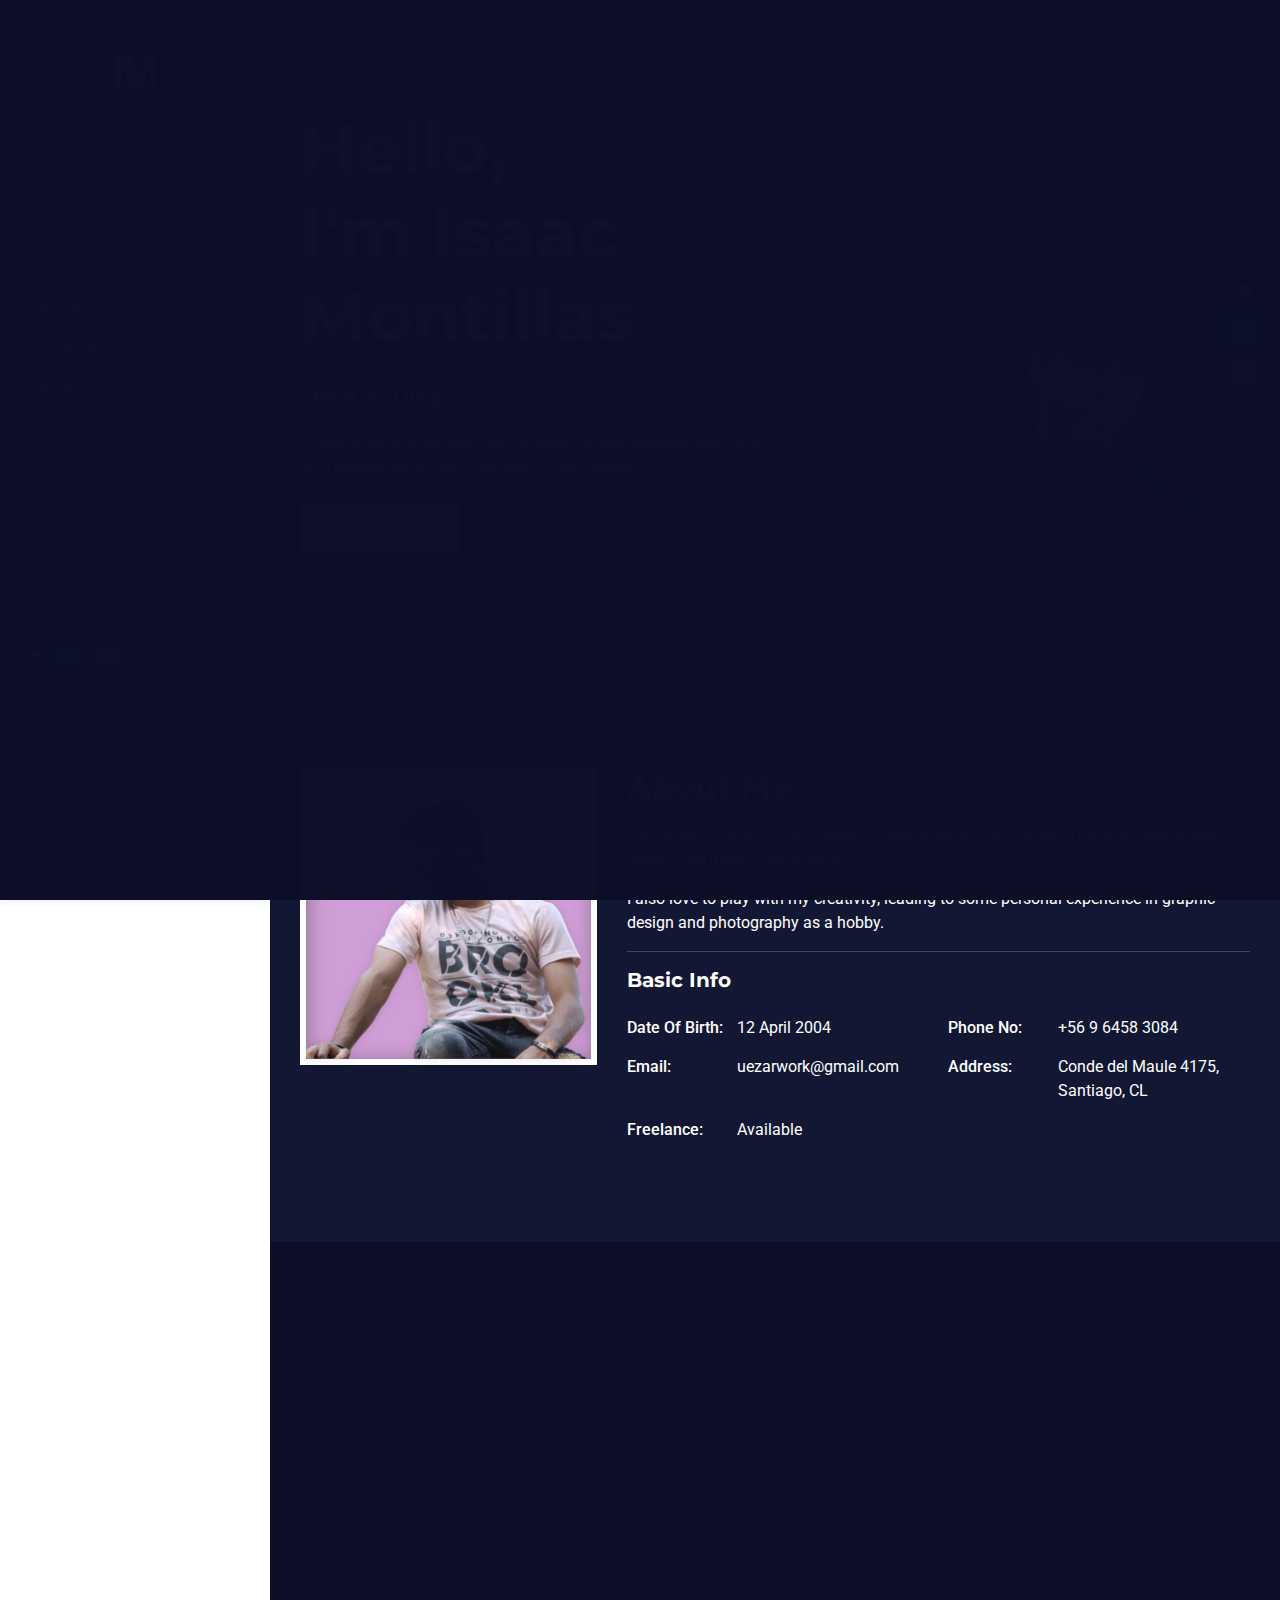
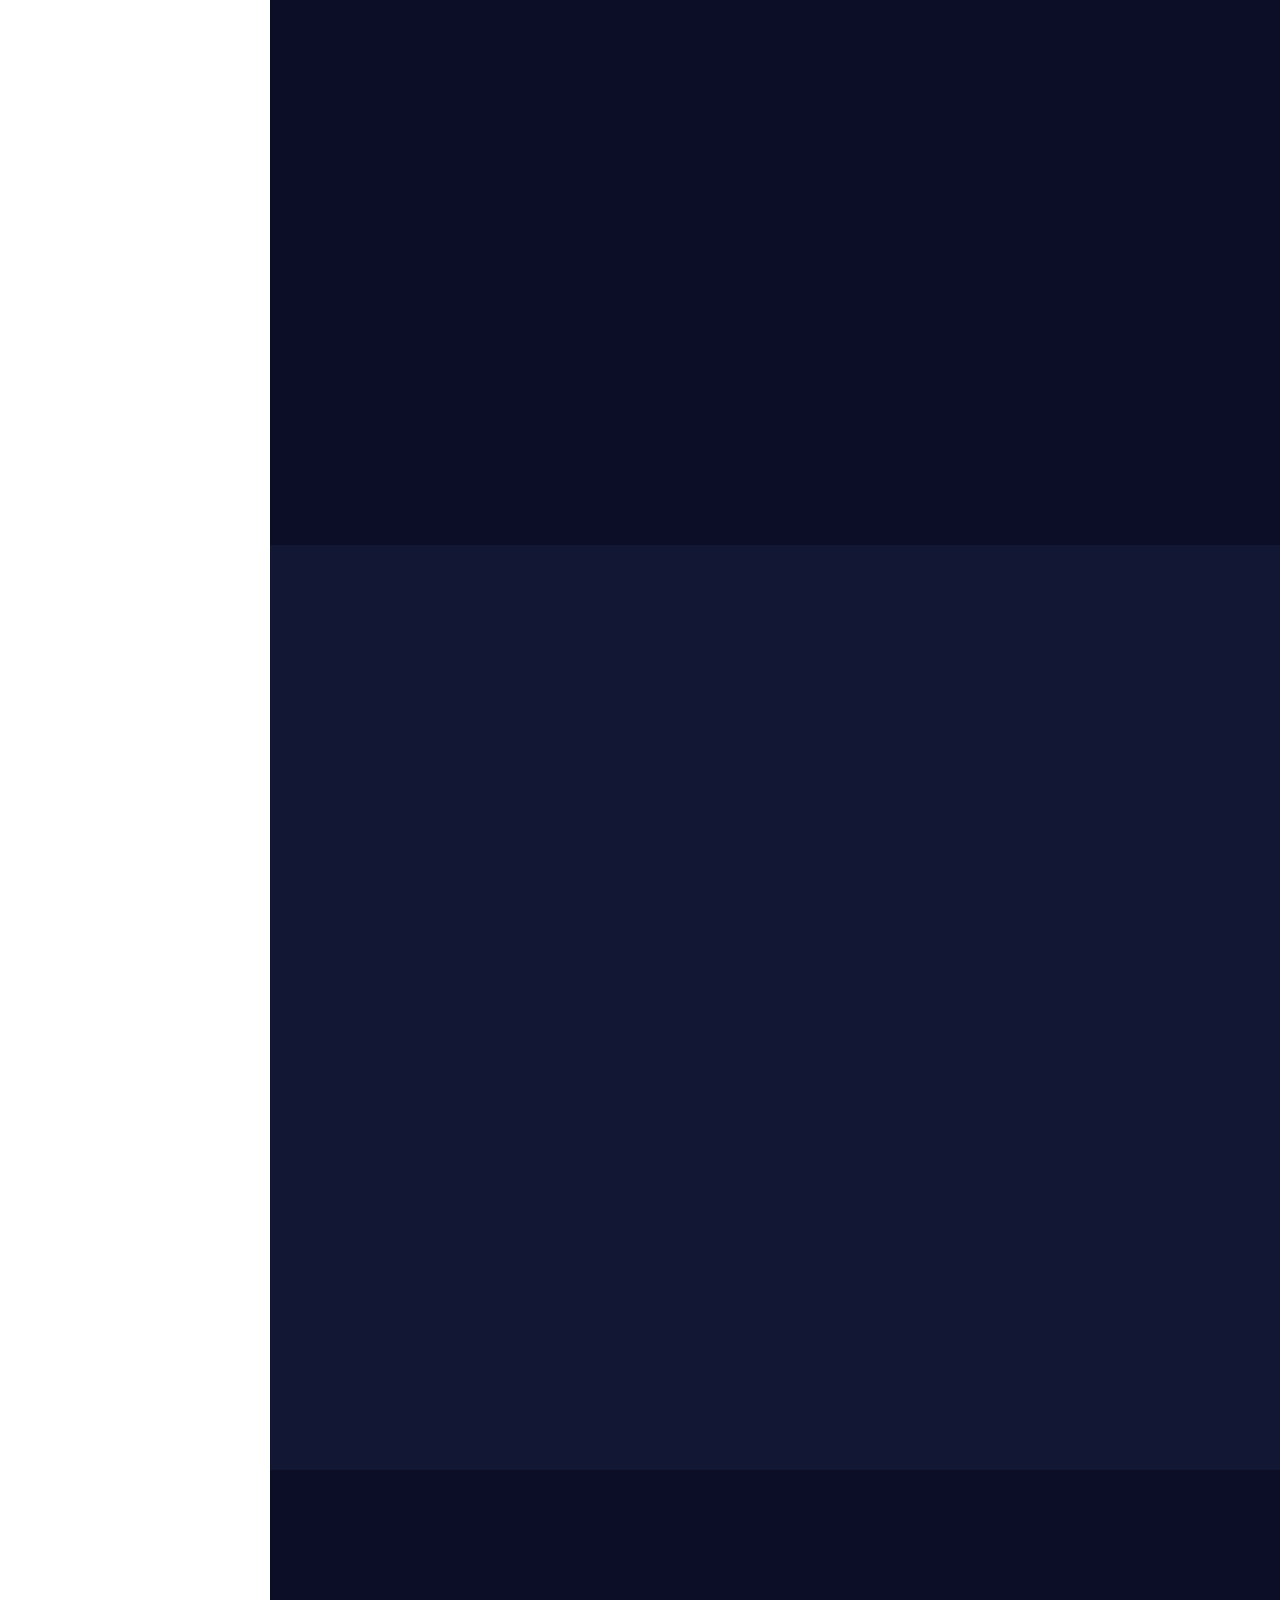
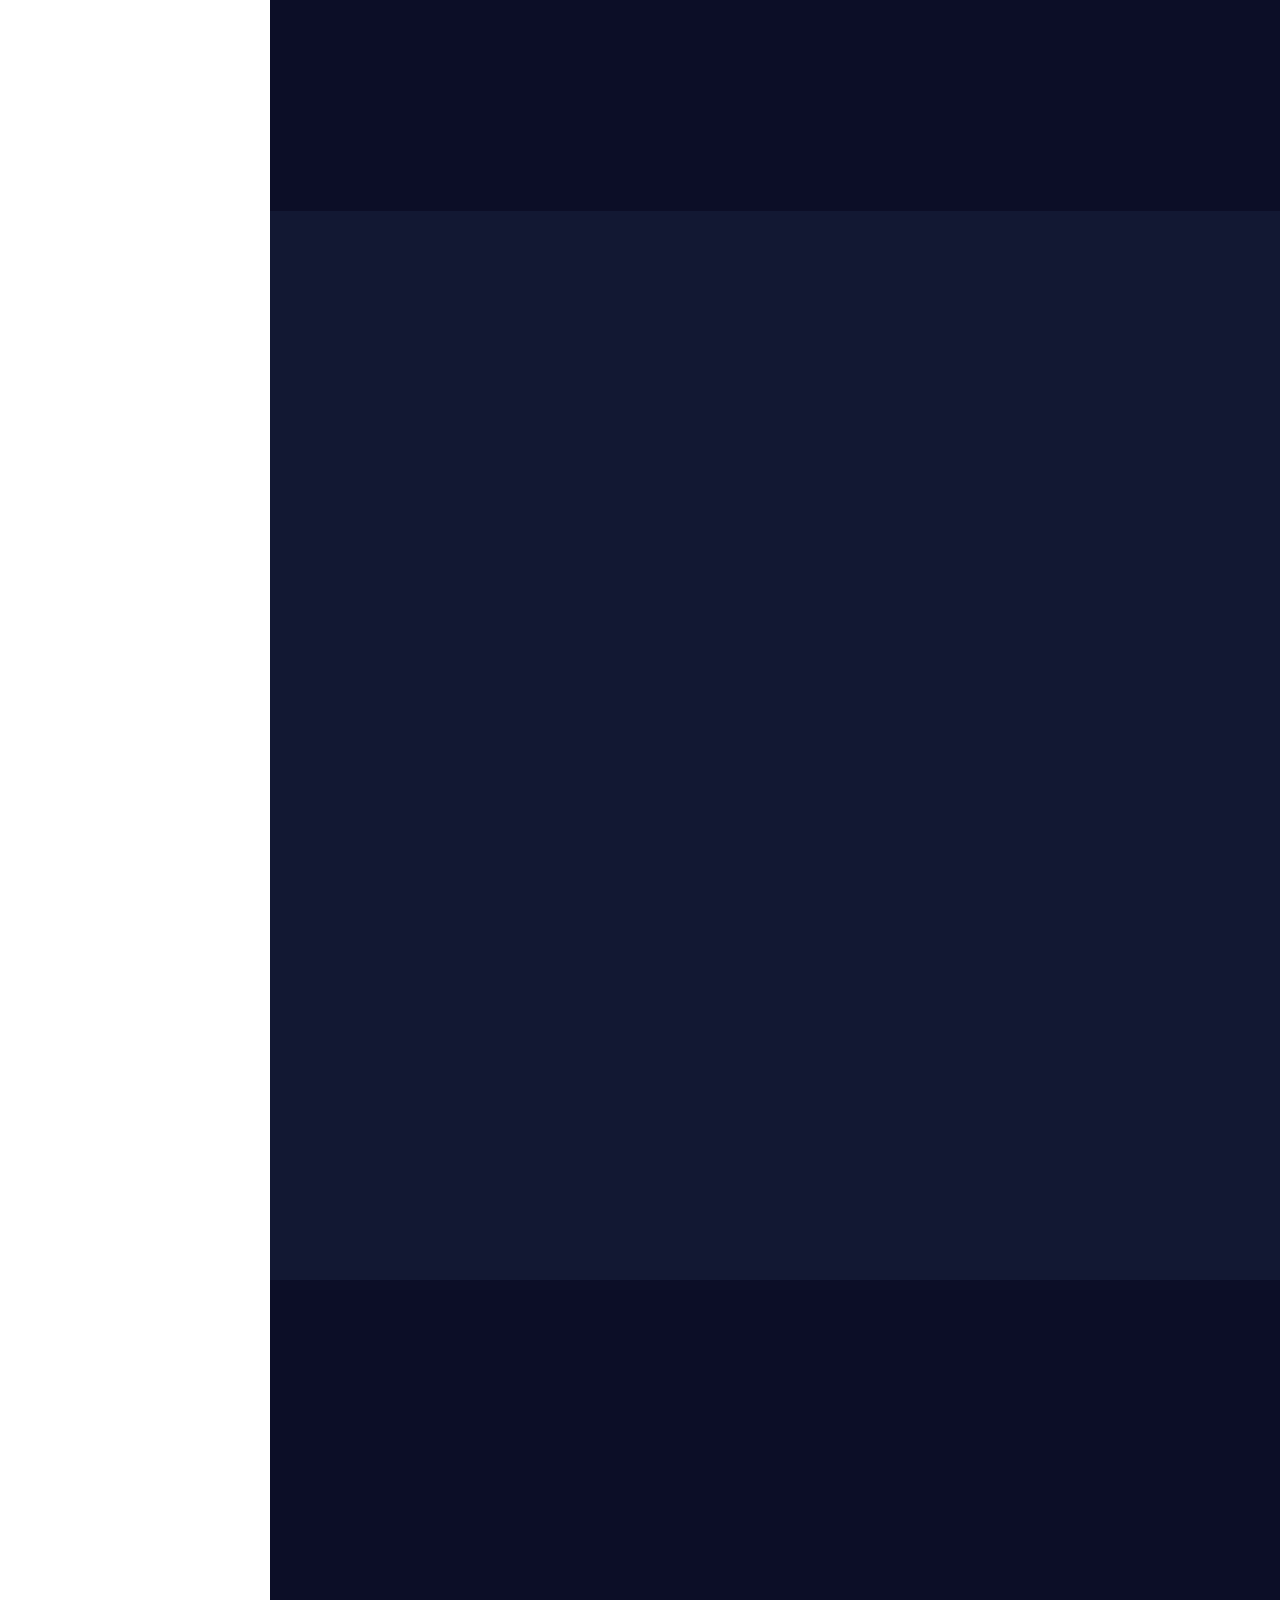
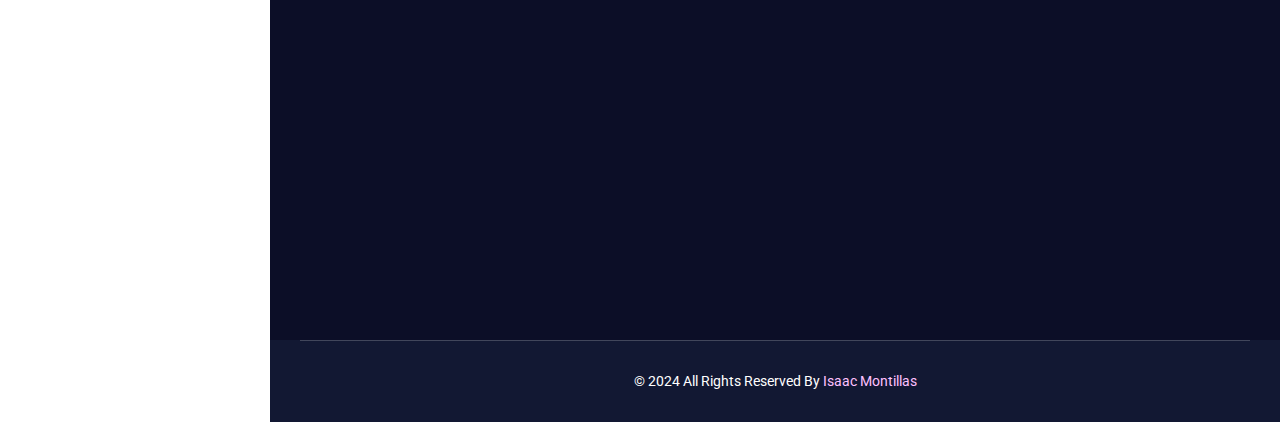
==== commit a9c6e263: "Added portfolio page, and social links" ====
--- a/index.html
+++ b/index.html
@@ -12,7 +12,7 @@
       content="CV, resume, card, vcard, online cv, online resume, professional resume, portfolio, one page, bootstrap responsive, creative html template, creative design, parallax, personal" />
 
     <!-- SITE TITLE -->
-    <title>Isaac Montillas</title>
+    <title>Isaac Montillas CV</title>
     <!-- Favicon Icon -->
     <link rel="shortcut icon" type="image/x-icon" href="assets/images/favicon.png" />
     <!-- Animation CSS -->
@@ -93,19 +93,9 @@
               <li>
                 <a class="nav-link page-scroll" href="#contact">contact</a>
               </li>
-              <!--
-              <li class="dropdown">
-                <a class="dropdown-toggle nav-link" href="#" data-toggle="dropdown">Projects</a>
-                <div class="dropdown-menu dropdown-reverse">
-                  <ul>
-                    <li><a class="dropdown-item nav-link nav_item" href="portfolio-detail.html">portfolio</a></li>
-                    <li><a class="dropdown-item nav-link nav_item" href="portfolio-detail">portfolio</a></li>
-                    <li><a class="dropdown-item nav-link nav_item" href="portfolio-detail.html">portfolio</a></li>
-                    <li><a class="dropdown-item nav-link nav_item" href="portfolio-detail.html">portfolio</a></li>
-                  </ul>
-                </div>
+              <li>
+                <a class="nav-link page-scroll" href="portfolio.html">My Projects</a>
               </li>
-              -->
             </ul>
             <div class="bottom_content">
               <ul class="contact_info contact_info_light list_none">
@@ -123,16 +113,16 @@
                 </li>
               </ul>
               <ul class="list_none social_icons">
-                <li><a href="#" class="sc_github"><i class="ti-github"></i></a></li>
-                <li><a href="#" class="sc_linkedin"><i class="ti-linkedin"></i></a></li>
-                <li><a href="#" class="sc_google"><i class="ti-email"></i></a></li>
+                <li><a href="https://github.com/UezarDev" class="sc_github"><i class="ti-github"></i></a></li>
+                <li><a href="https://www.linkedin.com/services/page/0a89623324b6786765/" class="sc_linkedin"><i class="ti-linkedin"></i></a></li>
+                <li><a href="mailto:uezarwork@gmail.com" class="sc_google"><i class="ti-email"></i></a></li>
               </ul>
             </div>
           </div>
         </nav>
       </div>
     </header>
-    <!-- START HEADER -->
+    <!-- END HEADER -->
 
     <div class="page-content">
       <!-- START SECTION BANNER -->
@@ -164,9 +154,9 @@
         </div>
         <div class="social_banner social_vertical">
           <ul class="list_none social_icons text-center">
-            <li><a href="#" class="sc_github"><i class="ti-github"></i></a></li>
-            <li><a href="#" class="sc_linkedin"><i class="ti-linkedin"></i></a></li>
-            <li><a href="#" class="sc_google"><i class="ti-email"></i></a></li>
+            <li><a href="https://github.com/UezarDev" class="sc_github"><i class="ti-github"></i></a></li>
+            <li><a href="https://www.linkedin.com/services/page/0a89623324b6786765/" class="sc_linkedin"><i class="ti-linkedin"></i></a></li>
+            <li><a href="mailto:uezarwork@gmail.com" class="sc_google"><i class="ti-email"></i></a></li>
           </ul>
         </div>
       </section>
@@ -348,15 +338,14 @@
                 <!-- START PORTFOLIO ITEM -->
                 <li class="grid_item web-design">
                   <div class="portfolio_item" data-tilt>
-                    <a href="#" class="image_link">
-                      <img src="assets/images/portfolio_item_small1.jpg" alt="image" />
+                    <a href="" class="image_link">
+                      <img src="assets/images/dailygrind_small1.jpg" alt="image" />
                     </a>
                     <div class="portfolio_content">
                       <div class="link_container">
-                        <a href="assets/images/portfolio_item1.jpg" class="image_popup"><i class="ion-image"></i></a>
-                        <a href="portfolio-detail-sidemenu-dark.html"><i class="ion-plus"></i></a>
-                      </div>
-                      <h5><a href="portfolio-detail-sidemenu-dark.html">Landing Page</a></h5>
+                        <a href="assets/images/dailygrind1.jpg" class="image_popup"><i class="ion-image"></i></a>
+                      </div>
+                      <h5>Landing Page</h5>
                       <p>Web Design</p>
                     </div>
                   </div>
@@ -367,13 +356,13 @@
                   <div class="portfolio_item" data-tilt>
                     <div class="carousel_slider owl-carousel owl-theme dots_white" data-autoplay="true" data-loop="true"
                       data-animate-in="fadeIn" data-animate-out="fadeOut" data-autoplay-timeout="3000" data-items="1">
-                      <a href="#" class="image_link">
+                      <a href="" class="image_link">
                         <img src="assets/images/cloud_small1.jpg" alt="image" />
                       </a>
-                      <a href="#" class="image_link">
+                      <a href="" class="image_link">
                         <img src="assets/images/cloud_small2.jpg" alt="image" />
                       </a>
-                      <a href="#" class="image_link">
+                      <a href="" class="image_link">
                         <img src="assets/images/cloud_small3.jpg" alt="image" />
                       </a>
                     </div>
@@ -382,9 +371,8 @@
                         <a href="assets/images/cloud1.jpg" class="image_popup d-none"></a>
                         <a href="assets/images/cloud2.jpg" class="image_popup d-none"></a>
                         <a href="assets/images/cloud3.jpg" class="image_popup"><i class="ion-images"></i></a>
-                        <a href="portfolio-detail-sidemenu-dark.html"><i class="ion-plus"></i></a>
-                      </div>
-                      <h5><a href="portfolio-detail-sidemenu-dark.html">Cloudy Skyes</a></h5>
+                      </div>
+                      <h5>Cloudy Skyes</h5>
                       <p>Photography</p>
                     </div>
                   </div>
@@ -396,20 +384,19 @@
                     <div class="carousel_slider owl-carousel owl-theme dots_white" data-autoplay="true"
                       data-loop="false" data-animate-in="fadeIn" data-animate-out="fadeOut" data-autoplay-timeout="3000"
                       data-items="1">
-                      <a href="#" class="image_link">
-                        <img src="assets/images/portfolio_item_small4.jpg" alt="image" />
-                      </a>
-                      <a href="#" class="image_link">
-                        <img src="assets/images/portfolio_item_small3.jpg" alt="image" />
+                      <a href="" class="image_link">
+                        <img src="assets/images/superclean_small1.jpg" alt="image" />
+                      </a>
+                      <a href="" class="image_link">
+                        <img src="assets/images/superclean_small2.jpg" alt="image" />
                       </a>
                     </div>
                     <div class="portfolio_content">
                       <div class="link_container">
-                        <a href="assets/images/portfolio_item4.jpg" class="image_popup d-none"></a>
-                        <a href="assets/images/portfolio_item3.jpg" class="image_popup"><i class="ion-images"></i></a>
-                        <a href="portfolio-detail-sidemenu-dark.html"><i class="ion-plus"></i></a>
-                      </div>
-                      <h5><a href="portfolio-detail-sidemenu-dark.html">Super Clean Landing Page</a></h5>
+                        <a href="assets/images/superclean1.jpg" class="image_popup d-none"></a>
+                        <a href="assets/images/superclean2.jpg" class="image_popup"><i class="ion-images"></i></a>
+                      </div>
+                      <h5>Super Clean Landing Page</h5>
                       <p>UI/UX, Web Design, Branding</p>
                     </div>
                   </div>
@@ -420,13 +407,13 @@
                   <div class="portfolio_item" data-tilt>
                     <div class="carousel_slider owl-carousel owl-theme dots_white" data-autoplay="true" data-loop="true"
                       data-animate-in="fadeIn" data-animate-out="fadeOut" data-autoplay-timeout="3000" data-items="1">
-                      <a href="#" class="image_link">
+                      <a href="" class="image_link">
                         <img src="assets/images/urban_small1.jpg" alt="image" />
                       </a>
-                      <a href="#" class="image_link">
+                      <a href="" class="image_link">
                         <img src="assets/images/urban_small2.jpg" alt="image" />
                       </a>
-                      <a href="#" class="image_link">
+                      <a href="" class="image_link">
                         <img src="assets/images/urban_small3.jpg" alt="image" />
                       </a>
                     </div>
@@ -435,9 +422,8 @@
                         <a href="assets/images/urban1.jpg" class="image_popup d-none"></a>
                         <a href="assets/images/urban2.jpg" class="image_popup d-none"></a>
                         <a href="assets/images/urban3.jpg" class="image_popup"><i class="ion-images"></i></a>
-                        <a href="portfolio-detail-sidemenu-dark.html"><i class="ion-plus"></i></a>
-                      </div>
-                      <h5><a href="portfolio-detail-sidemenu-dark.html">Urban Takes</a></h5>
+                      </div>
+                      <h5>Urban Takes</h5>
                       <p>Photography</p>
                     </div>
                   </div>
@@ -446,15 +432,14 @@
                 <!-- START PORTFOLIO ITEM -->
                 <li class="grid_item mobile-development">
                   <div class="portfolio_item" data-tilt>
-                    <a href="#" class="image_link">
+                    <a href="" class="image_link">
                       <img src="assets/images/nucleos_small1.jpg" alt="image" />
                     </a>
                     <div class="portfolio_content">
                       <div class="link_container">
                         <a href="assets/images/nucleos1.png" class="image_popup"><i class="ion-image"></i></a>
-                        <a href="portfolio-detail-sidemenu-dark.html"><i class="ion-plus"></i></a>
-                      </div>
-                      <h5><a href="portfolio-detail-sidemenu-dark.html">Nucleos Spa.</a></h5>
+                      </div>
+                      <h5>Nucleos Spa.</h5>
                       <p>Android/iOs, Mobile Development</p>
                     </div>
                   </div>
@@ -465,16 +450,16 @@
                   <div class="portfolio_item" data-tilt>
                     <div class="carousel_slider owl-carousel owl-theme dots_white" data-autoplay="true" data-loop="true"
                       data-animate-in="fadeIn" data-animate-out="fadeOut" data-autoplay-timeout="3000" data-items="1">
-                      <a href="#" class="image_link">
+                      <a href="" class="image_link">
                         <img src="assets/images/countryside_small1.jpg" alt="image" />
                       </a>
-                      <a href="#" class="image_link">
+                      <a href="" class="image_link">
                         <img src="assets/images/countryside_small2.jpg" alt="image" />
                       </a>
-                      <a href="#" class="image_link">
+                      <a href="" class="image_link">
                         <img src="assets/images/countryside_small3.jpg" alt="image" />
                       </a>
-                      <a href="#" class="image_link">
+                      <a href="" class="image_link">
                         <img src="assets/images/countryside_small4.jpg" alt="image" />
                       </a>
                     </div>
@@ -484,9 +469,8 @@
                         <a href="assets/images/countryside2.jpg" class="image_popup d-none"></a>
                         <a href="assets/images/countryside3.jpg" class="image_popup d-none"></a>
                         <a href="assets/images/countryside4.jpg" class="image_popup"><i class="ion-images"></i></a>
-                        <a href="portfolio-detail-sidemenu-dark.html"><i class="ion-plus"></i></a>
-                      </div>
-                      <h5><a href="portfolio-detail-sidemenu-dark.html">Countryside Fun</a></h5>
+                      </div>
+                      <h5>Countryside Fun</h5>
                       <p>Photography</p>
                     </div>
                   </div>
@@ -542,14 +526,25 @@
           <div class="row justify-content-center">
             <div class="col-xl-6 col-lg-7 col-md-9 text-center">
               <div class="heading_s1 heading_light animation" data-animation="fadeInUp" data-animation-delay="0.02s">
-                <h2>Work Experiences</h2>
+                <h2>Education & Work Experiences</h2>
               </div>
               <p class="animation text-white" data-animation="fadeInUp" data-animation-delay="0.03s">Let me give you a
                 little tour through my work experiences. There's a little bit of everything.</p>
             </div>
           </div>
-          <div class="row animation" data-animation="fadeInUp" data-animation-delay="0.2s">
-            <div class="col-lg-4 col-sm-6">
+          <div class="row justify-content-center animation" data-animation="fadeInUp" data-animation-delay="0.2s">
+            <div class="col-lg-8 col-sm-12 col-12">
+              <div class="icon_box icon_box_style_2 box_dark">
+                <div class="icon_box_content text_white">
+                  <h4>Highschool</h4>
+                  <p><span class="text_default">March 2019 – December 2022</span><br>Liceo Bicentenario Politecnico de San Joaquin</p>
+                  <hr />
+                  <p>Graduated with good grades and excellent marks, plus, mentions in telecomunications and computer engineering. I also used to work in some projects while studiyng.</p>
+                </div>
+              </div>
+            </div>
+            <div class="w-100"></div>
+            <div class="col-lg-4 col-sm-6 col-12">
               <div class="icon_box icon_box_style_2 box_dark">
                 <div class="icon_box_content text_white">
                   <h4>Technical salesman</h4>
@@ -561,7 +556,7 @@
                 </div>
               </div>
             </div>
-            <div class="col-lg-4 col-sm-6">
+            <div class="col-lg-4 col-sm-6 col-12">
               <div class="icon_box icon_box_style_2 box_dark">
                 <div class="icon_box_content text_white">
                   <h4>Flutter Development</h4>
@@ -572,7 +567,7 @@
                 </div>
               </div>
             </div>
-            <div class="col-lg-4 col-sm-6">
+            <div class="col-lg-4 col-sm-6 col-12">
               <div class="icon_box icon_box_style_2 box_dark">
                 <div class="icon_box_content text_white">
                   <h4>Graphic Designer</h4>
@@ -626,9 +621,9 @@
                       </div>
                       <div class="col-lg-6 text-right">
                         <ul class="list_none social_icons">
-                            <li><a href="#" class="sc_github"><i class="ti-github"></i></a></li>
-                            <li><a href="#" class="sc_linkedin"><i class="ti-linkedin"></i></a></li>
-                            <li><a href="#" class="sc_google"><i class="ti-email"></i></a></li>
+                            <li><a href="https://github.com/UezarDev" class="sc_github"><i class="ti-github"></i></a></li>
+                            <li><a href="https://www.linkedin.com/services/page/0a89623324b6786765/" class="sc_linkedin"><i class="ti-linkedin"></i></a></li>
+                            <li><a href="mailto:uezarwork@gmail.com" class="sc_google"><i class="ti-email"></i></a></li>
                           </ul>
                       </div>
                       <div class="col-lg-12 text-center">
@@ -652,7 +647,7 @@
               <div class="bottom_footer border_top_tran">
                 <div class="row">
                   <div class="col-12">
-                    <p class="copyright m-0 text-center">© 2019 All Rights Reserved By <a href="#"
+                    <p class="copyright m-0 text-center">© 2024 All Rights Reserved By <a href="#"
                         class="text_default">Isaac Montillas</a></p>
                   </div>
                 </div>
--- a/assets/css/style.css
+++ b/assets/css/style.css
@@ -3462,11 +3462,11 @@
   margin-bottom: 10px;
 }
 
-.portfolio_content h5 a {
+.portfolio_content h5 {
   font-weight: bold;
 }
 
-.portfolio_content h5 a,
+.portfolio_content h5,
 .portfolio_content p {
   color: #fff;
 }
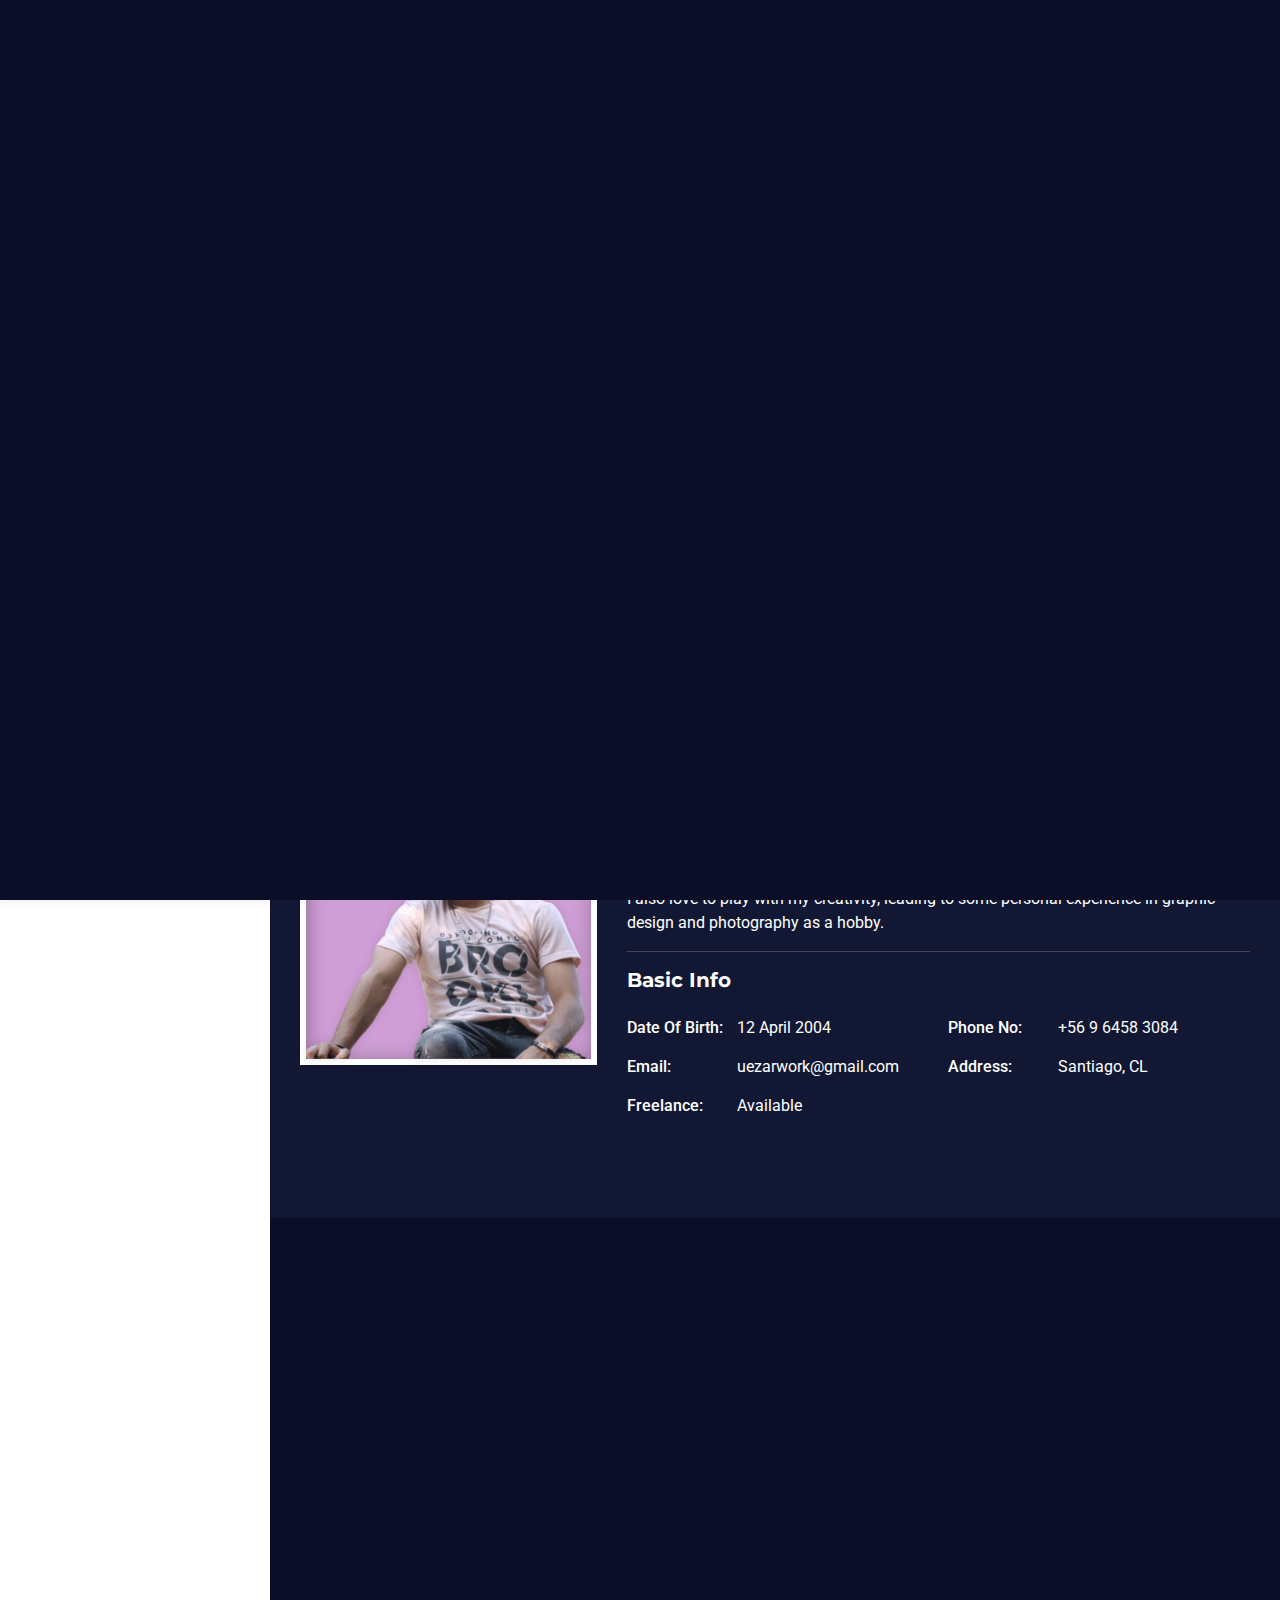
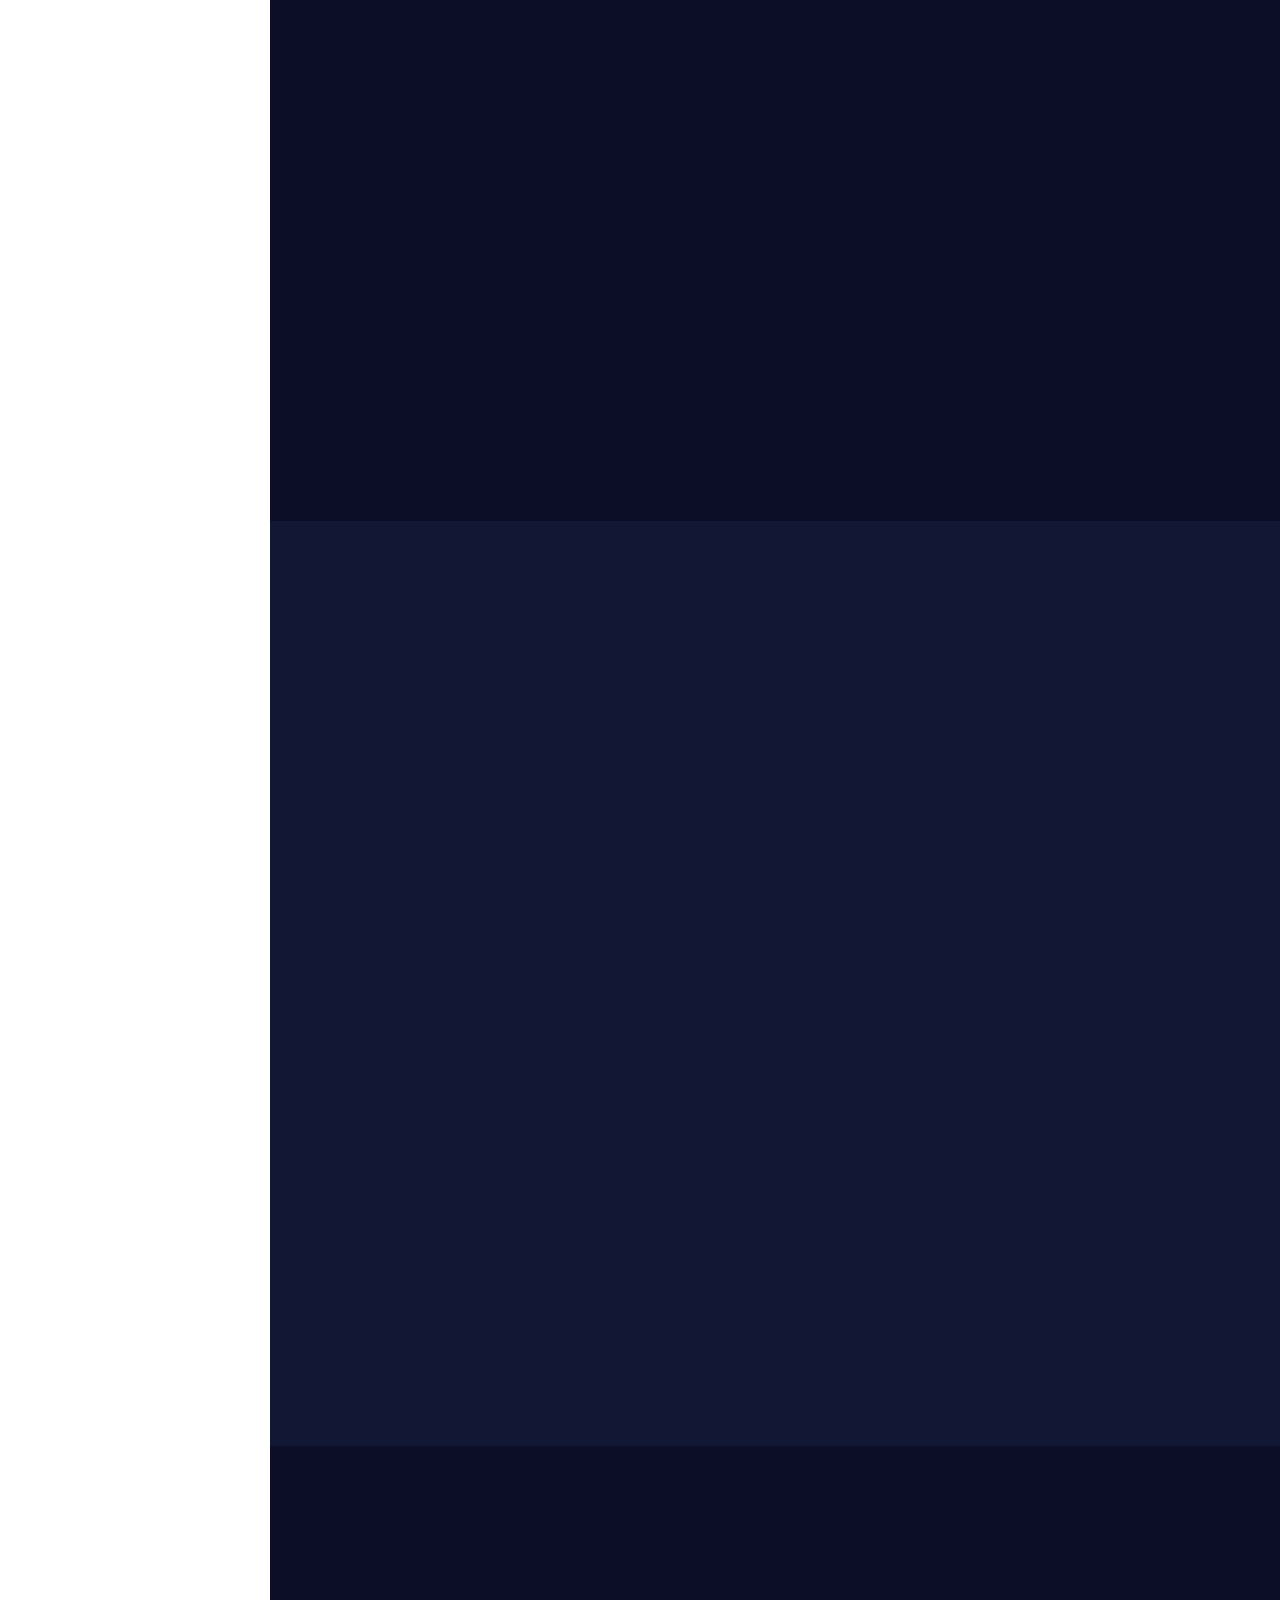
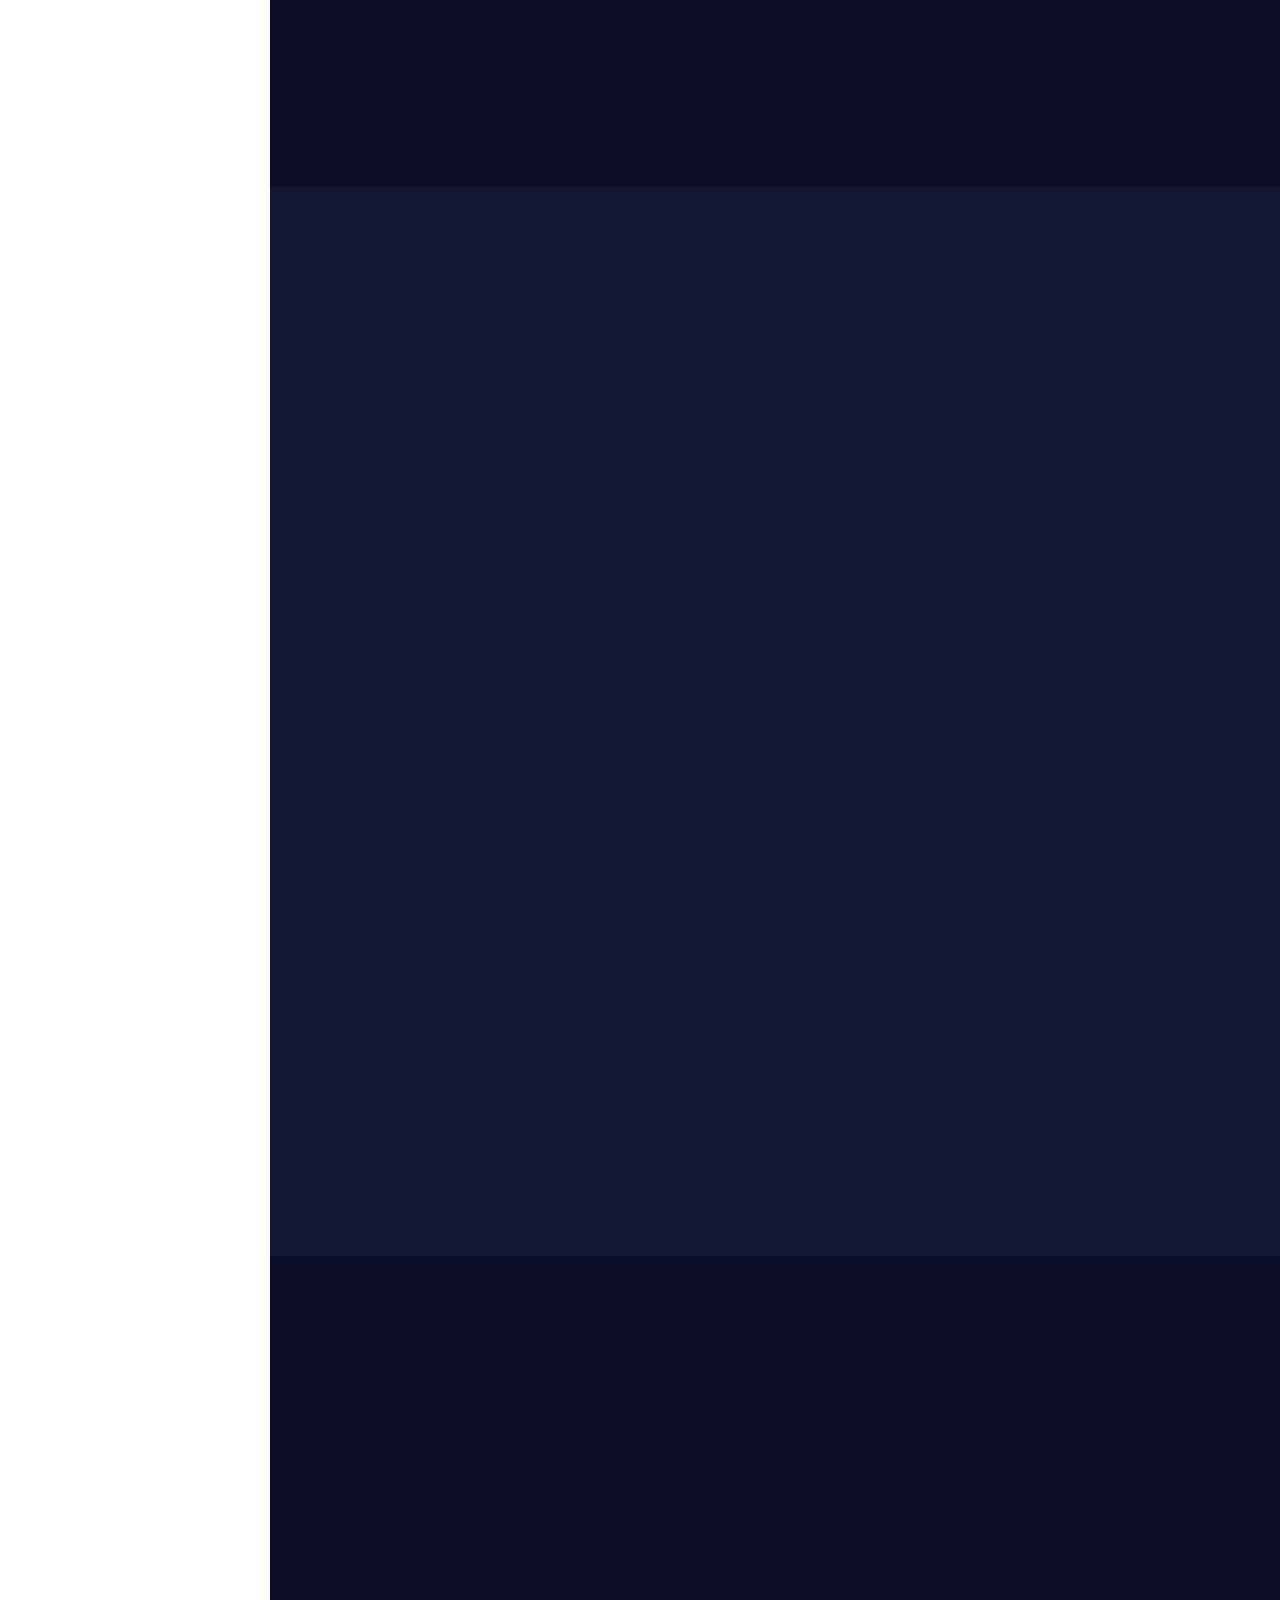
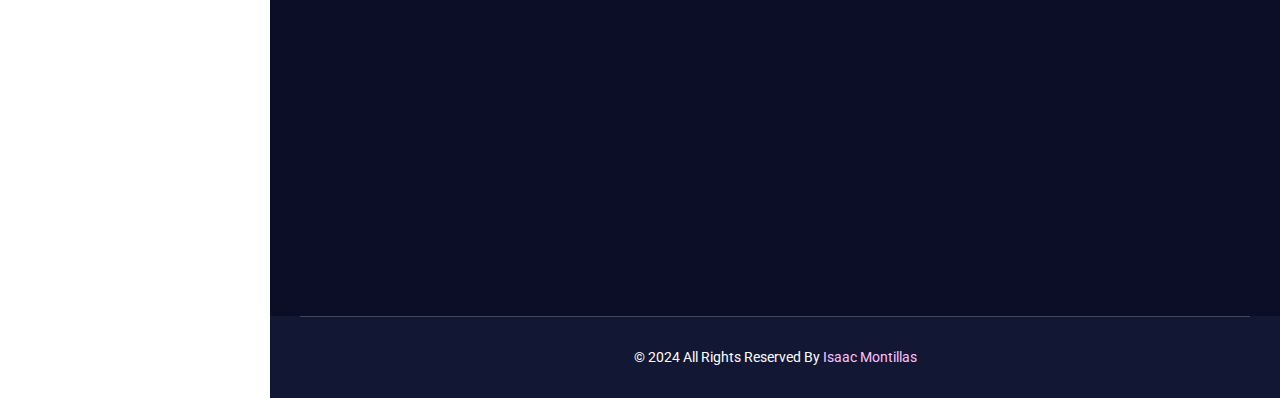
==== commit 4d8fa5dc: "Added Downloadable CV, animated some small stuff" ====
--- a/index.html
+++ b/index.html
@@ -6,8 +6,7 @@
     <meta http-equiv="X-UA-Compatible" content="IE=edge" />
     <meta content="Anil z" name="author" />
     <meta name="viewport" content="width=device-width, initial-scale=1" />
-    <meta name="description"
-      content="Professional, modern and fun little online resume of Isaac Montillas" />
+    <meta name="description" content="Professional, modern and fun little online resume of Isaac Montillas" />
     <meta name="keywords"
       content="CV, resume, card, vcard, online cv, online resume, professional resume, portfolio, one page, bootstrap responsive, creative html template, creative design, parallax, personal" />
 
@@ -114,7 +113,8 @@
               </ul>
               <ul class="list_none social_icons">
                 <li><a href="https://github.com/UezarDev" class="sc_github"><i class="ti-github"></i></a></li>
-                <li><a href="https://www.linkedin.com/services/page/0a89623324b6786765/" class="sc_linkedin"><i class="ti-linkedin"></i></a></li>
+                <li><a href="https://www.linkedin.com/services/page/0a89623324b6786765/" class="sc_linkedin"><i
+                      class="ti-linkedin"></i></a></li>
                 <li><a href="mailto:uezarwork@gmail.com" class="sc_google"><i class="ti-email"></i></a></li>
               </ul>
             </div>
@@ -140,7 +140,8 @@
                   <p class="animation" data-animation="fadeInUp" data-animation-delay="0.04s">Currently paving my way
                     into the world of web development, I am also passionate about photography
                     and design.</p>
-                  <a href="#" class="btn btn-default rounded-0 btn-aylen animation" data-animation="fadeInUp"
+                  <a href="assets/CV.pdf" download="Isaac Montillas CV"
+                    class="btn btn-default rounded-0 btn-aylen animation" data-animation="fadeInUp"
                     data-animation-delay="0.05s">Download CV</a>
                 </div>
               </div>
@@ -155,7 +156,8 @@
         <div class="social_banner social_vertical">
           <ul class="list_none social_icons text-center">
             <li><a href="https://github.com/UezarDev" class="sc_github"><i class="ti-github"></i></a></li>
-            <li><a href="https://www.linkedin.com/services/page/0a89623324b6786765/" class="sc_linkedin"><i class="ti-linkedin"></i></a></li>
+            <li><a href="https://www.linkedin.com/services/page/0a89623324b6786765/" class="sc_linkedin"><i
+                  class="ti-linkedin"></i></a></li>
             <li><a href="mailto:uezarwork@gmail.com" class="sc_google"><i class="ti-email"></i></a></li>
           </ul>
         </div>
@@ -199,7 +201,7 @@
                   </li>
                   <li>
                     <span class="title">Address:</span>
-                    <p> Conde del Maule 4175, Santiago, CL </p>
+                    <p> Santiago, CL </p>
                   </li>
                   <li>
                     <span class="title">Freelance:</span>
@@ -496,15 +498,15 @@
             </div>
             <div class="col-lg-3 col-md-3 col-6">
               <div class="box_counter text-center animation" data-animation="fadeInUp" data-animation-delay="0.03s">
-                <i class="ion-person-stalker"></i>
-                <h3 class="counter_text">LVL. <span class="counter">38</span></h3>
-                <p>Comunication</p>
+                <i class="ion-android-color-palette"></i>
+                <h3 class="counter_text">LVL. <span class="counter">69</span></h3>
+                <p>Creativity</p>
               </div>
             </div>
             <div class="col-lg-3 col-md-3 col-6">
               <div class="box_counter text-center animation" data-animation="fadeInUp" data-animation-delay="0.04s">
                 <i class="ion-code"></i>
-                <h3 class="counter_text">LVL. <span class="counter">69</span></h3>
+                <h3 class="counter_text">LVL. <span class="counter">78</span></h3>
                 <p>Coding</p>
               </div>
             </div>
@@ -512,7 +514,7 @@
               <div class="box_counter text-center animation" data-animation="fadeInUp" data-animation-delay="0.05s">
                 <i class="ion-fireball"></i>
                 <h3 class="counter_text">LVL. <span class="counter">99</span>+</h3>
-                <p>Passion & Creativity</p>
+                <p>Passion</p>
               </div>
             </div>
           </div>
@@ -537,9 +539,11 @@
               <div class="icon_box icon_box_style_2 box_dark">
                 <div class="icon_box_content text_white">
                   <h4>Highschool</h4>
-                  <p><span class="text_default">March 2019 – December 2022</span><br>Liceo Bicentenario Politecnico de San Joaquin</p>
+                  <p><span class="text_default">March 2019 – December 2022</span><br>Liceo Bicentenario Politecnico de
+                    San Joaquin</p>
                   <hr />
-                  <p>Graduated with good grades and excellent marks, plus, mentions in telecomunications and computer engineering. I also used to work in some projects while studiyng.</p>
+                  <p>Graduated with good grades and excellent marks, plus, mentions in telecomunications and computer
+                    engineering. I also used to work in some projects while studiyng.</p>
                 </div>
               </div>
             </div>
@@ -588,9 +592,9 @@
         <div class="container">
           <div class="row justify-content-between align-items-center">
             <div class="col-xl-5 col-md-5">
-                <div class="banner_img animation" data-animation="fadeInUp" data-animation-delay="0.02s">
-                  <img class="cutout" src="assets/images/contact-illustration.png" alt="my_image" />
-                </div>
+              <div class="banner_img animation" data-animation="fadeInUp" data-animation-delay="0.02s">
+                <img class="cutout" src="assets/images/contact-illustration.png" alt="my_image" />
+              </div>
             </div>
             <div class="col-md-6">
               <div class="row">
@@ -609,7 +613,8 @@
                           name="email" type="email" />
                       </div>
                       <div class="form-group col-12">
-                        <input placeholder="Enter Subject" id="subject" class="form-control" name="subject" type="text" />
+                        <input placeholder="Enter Subject" id="subject" class="form-control" name="subject"
+                          type="text" />
                       </div>
                       <div class="form-group col-lg-12">
                         <textarea required="required" placeholder="Message *" id="description" class="form-control"
@@ -621,10 +626,11 @@
                       </div>
                       <div class="col-lg-6 text-right">
                         <ul class="list_none social_icons">
-                            <li><a href="https://github.com/UezarDev" class="sc_github"><i class="ti-github"></i></a></li>
-                            <li><a href="https://www.linkedin.com/services/page/0a89623324b6786765/" class="sc_linkedin"><i class="ti-linkedin"></i></a></li>
-                            <li><a href="mailto:uezarwork@gmail.com" class="sc_google"><i class="ti-email"></i></a></li>
-                          </ul>
+                          <li><a href="https://github.com/UezarDev" class="sc_github"><i class="ti-github"></i></a></li>
+                          <li><a href="https://www.linkedin.com/services/page/0a89623324b6786765/"
+                              class="sc_linkedin"><i class="ti-linkedin"></i></a></li>
+                          <li><a href="mailto:uezarwork@gmail.com" class="sc_google"><i class="ti-email"></i></a></li>
+                        </ul>
                       </div>
                       <div class="col-lg-12 text-center">
                         <div id="alert-msg" class="alert-msg text-center"></div>
--- a/assets/css/style.css
+++ b/assets/css/style.css
@@ -1278,6 +1278,7 @@
 .hover_menu_style3 .navbar .navbar-nav>li>a.active {
   color: rgba(var(--accent), 1);
 }
+
 .hover_menu_style3 .navbar .navbar-nav>li:hover>a {
   color: rgba(var(--accent-variation), 1);
 }
@@ -2898,14 +2899,17 @@
   padding: 30px;
   margin-top: 30px;
   box-shadow: 0 0 15px rgba(0, 0, 0, 0.10);
+  transform: scale(1);
   transition: all 0.3s ease-in-out;
 }
 
 .icon_box_style_2:hover {
   box-shadow: 0 0 30px rgba(0, 0, 0, 0.50);
-}
+  transform: scale(1.05);
+}
+
 .icon_box_style_2:hover .text_default {
-  color: rgba(var(--accent-variation), 1)!important;
+  color: rgba(var(--accent-variation), 1) !important;
   transition: all 0.3s ease-in-out;
 }
 
@@ -2973,6 +2977,7 @@
   background-color: #fff;
   padding: 30px;
   margin-top: 30px;
+  transition: all 0.2s ease-in-out;
 }
 
 .icon_box_style_1:hover {
@@ -5048,6 +5053,7 @@
 .form_style3 .form-control:focus {
   border-color: rgba(var(--accent), 1);
 }
+
 .form_style3 .form-control:hover {
   border-color: rgba(var(--accent-variation), 1);
 }
@@ -5393,6 +5399,14 @@
   color: #fff;
 }
 
+.pr_info_text_white, .pr_info_text_white li a {
+  color: #fff;
+}
+
+.pr_info_text_white li a:hover {
+  color: rgba(var(--accent), 1);
+}
+
 .pr_info_text_white.portfolio_info_box>li {
   border-color: rgba(255, 255, 255, 0.5);
 }
